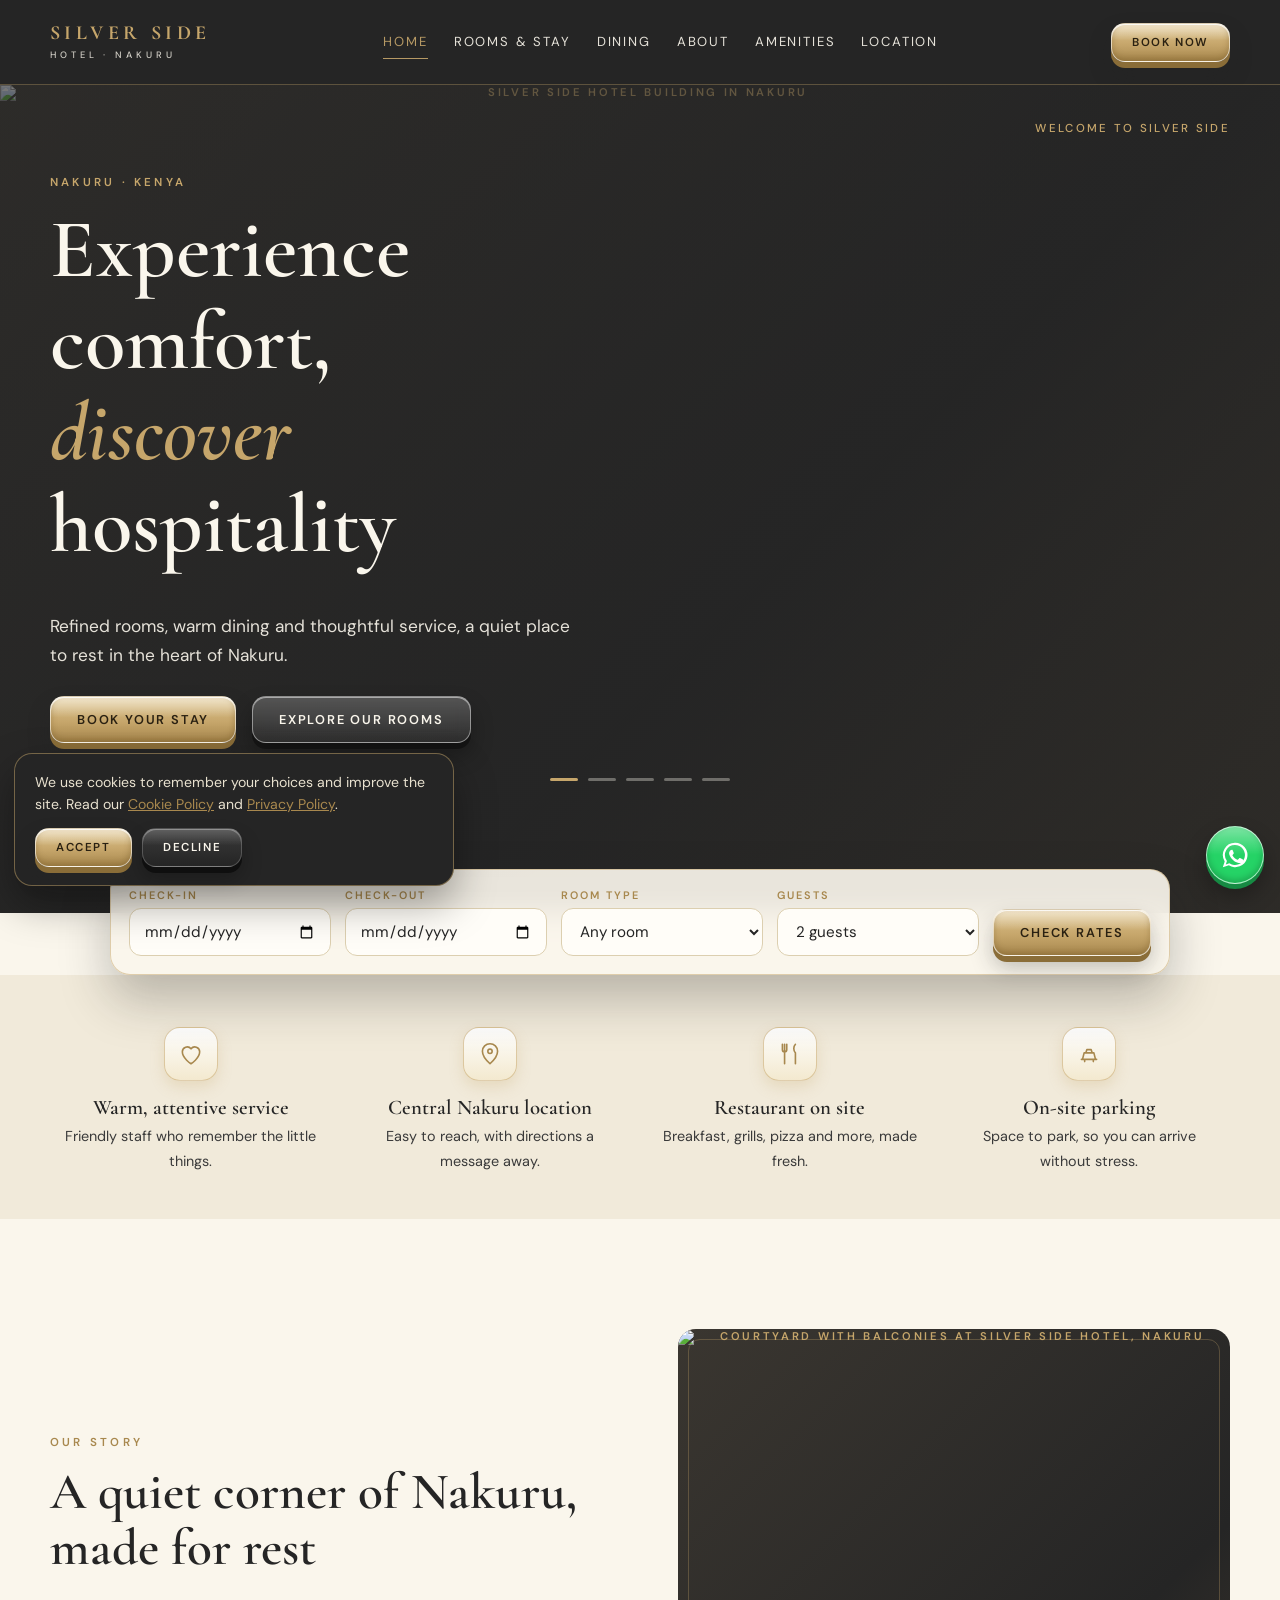
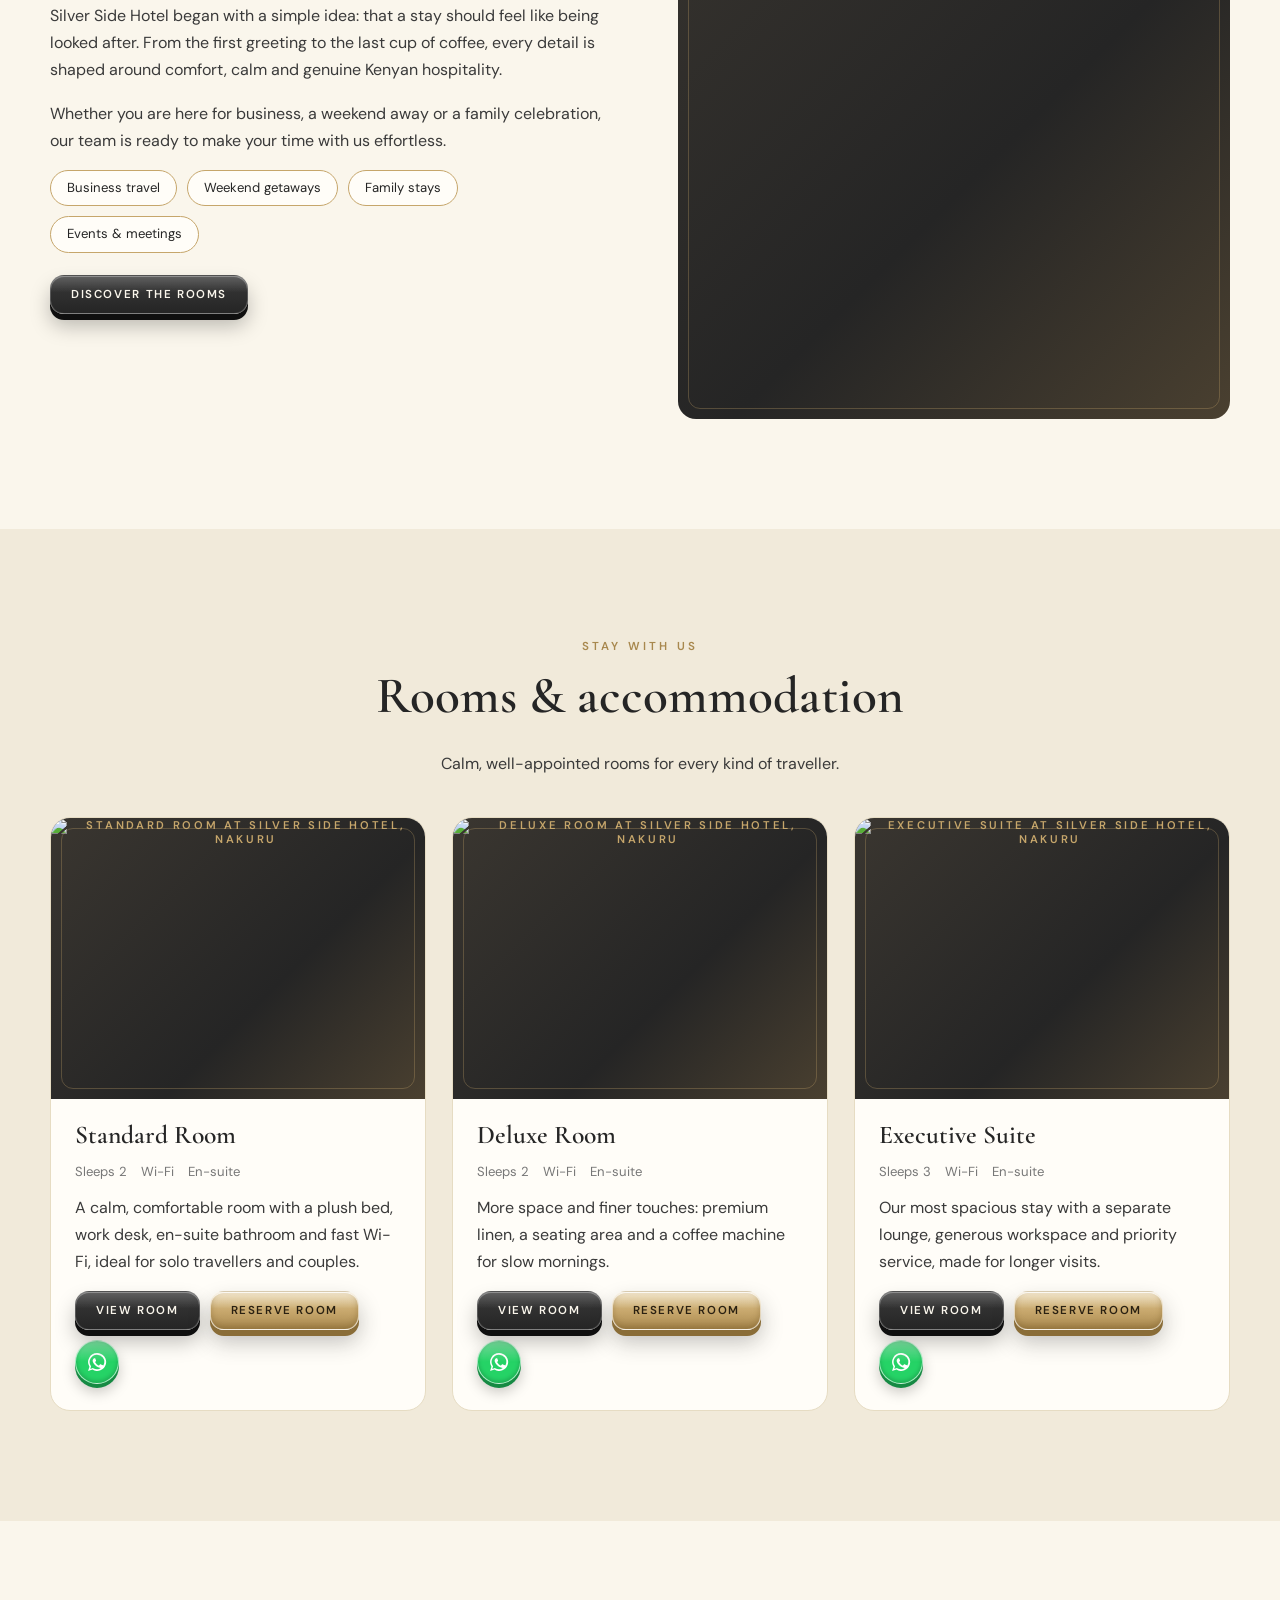
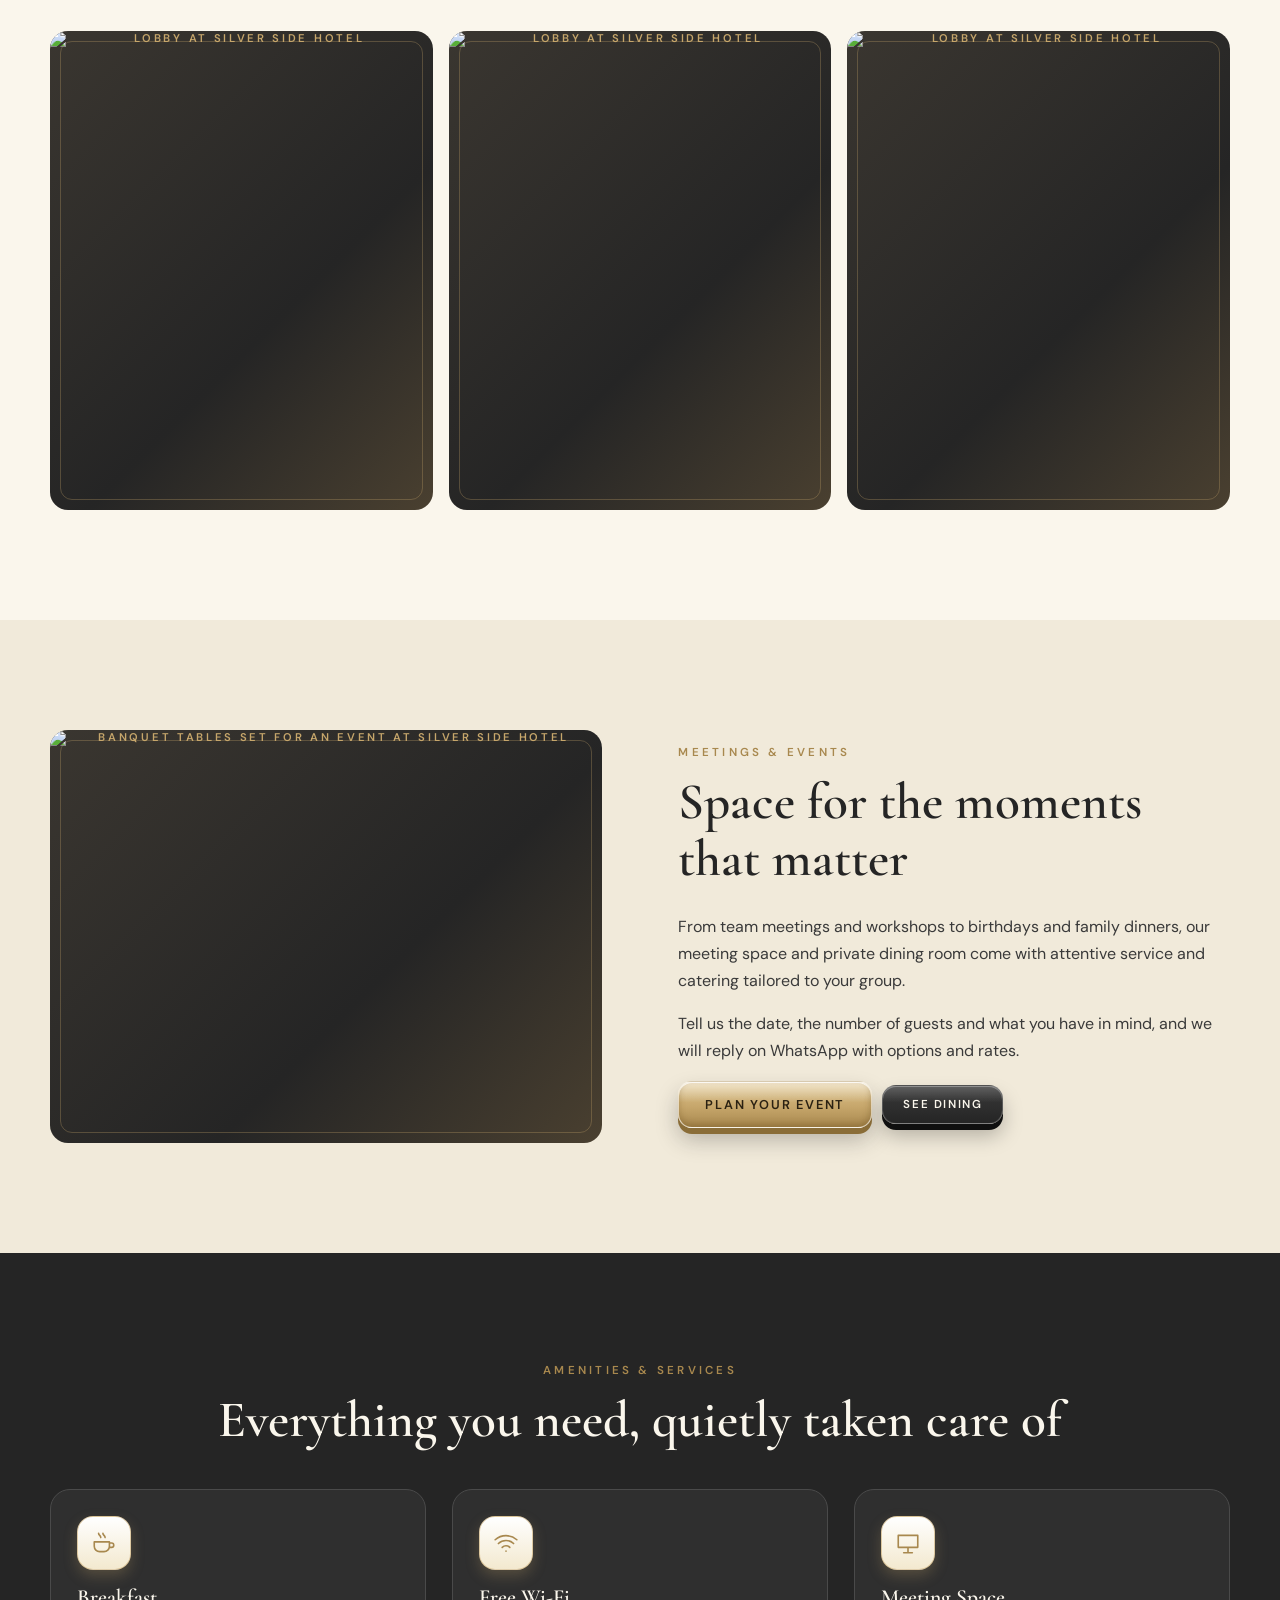
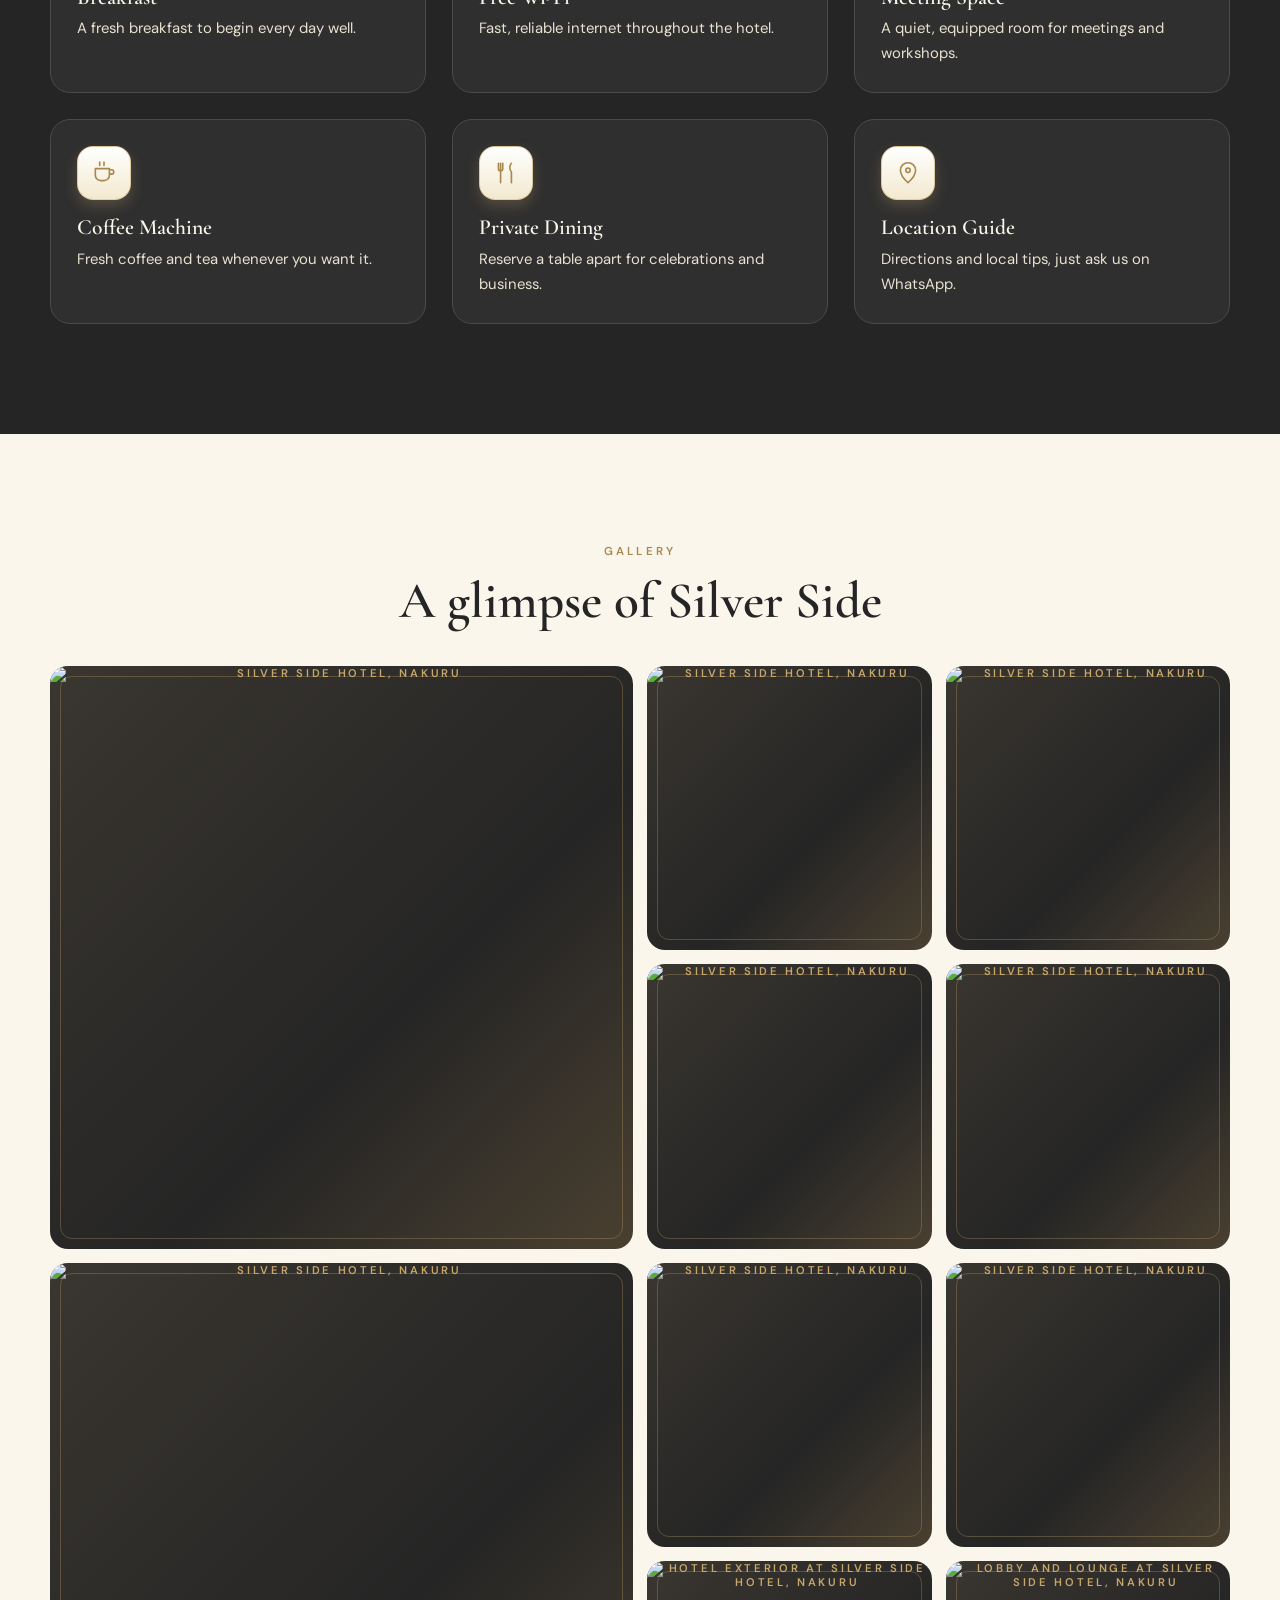
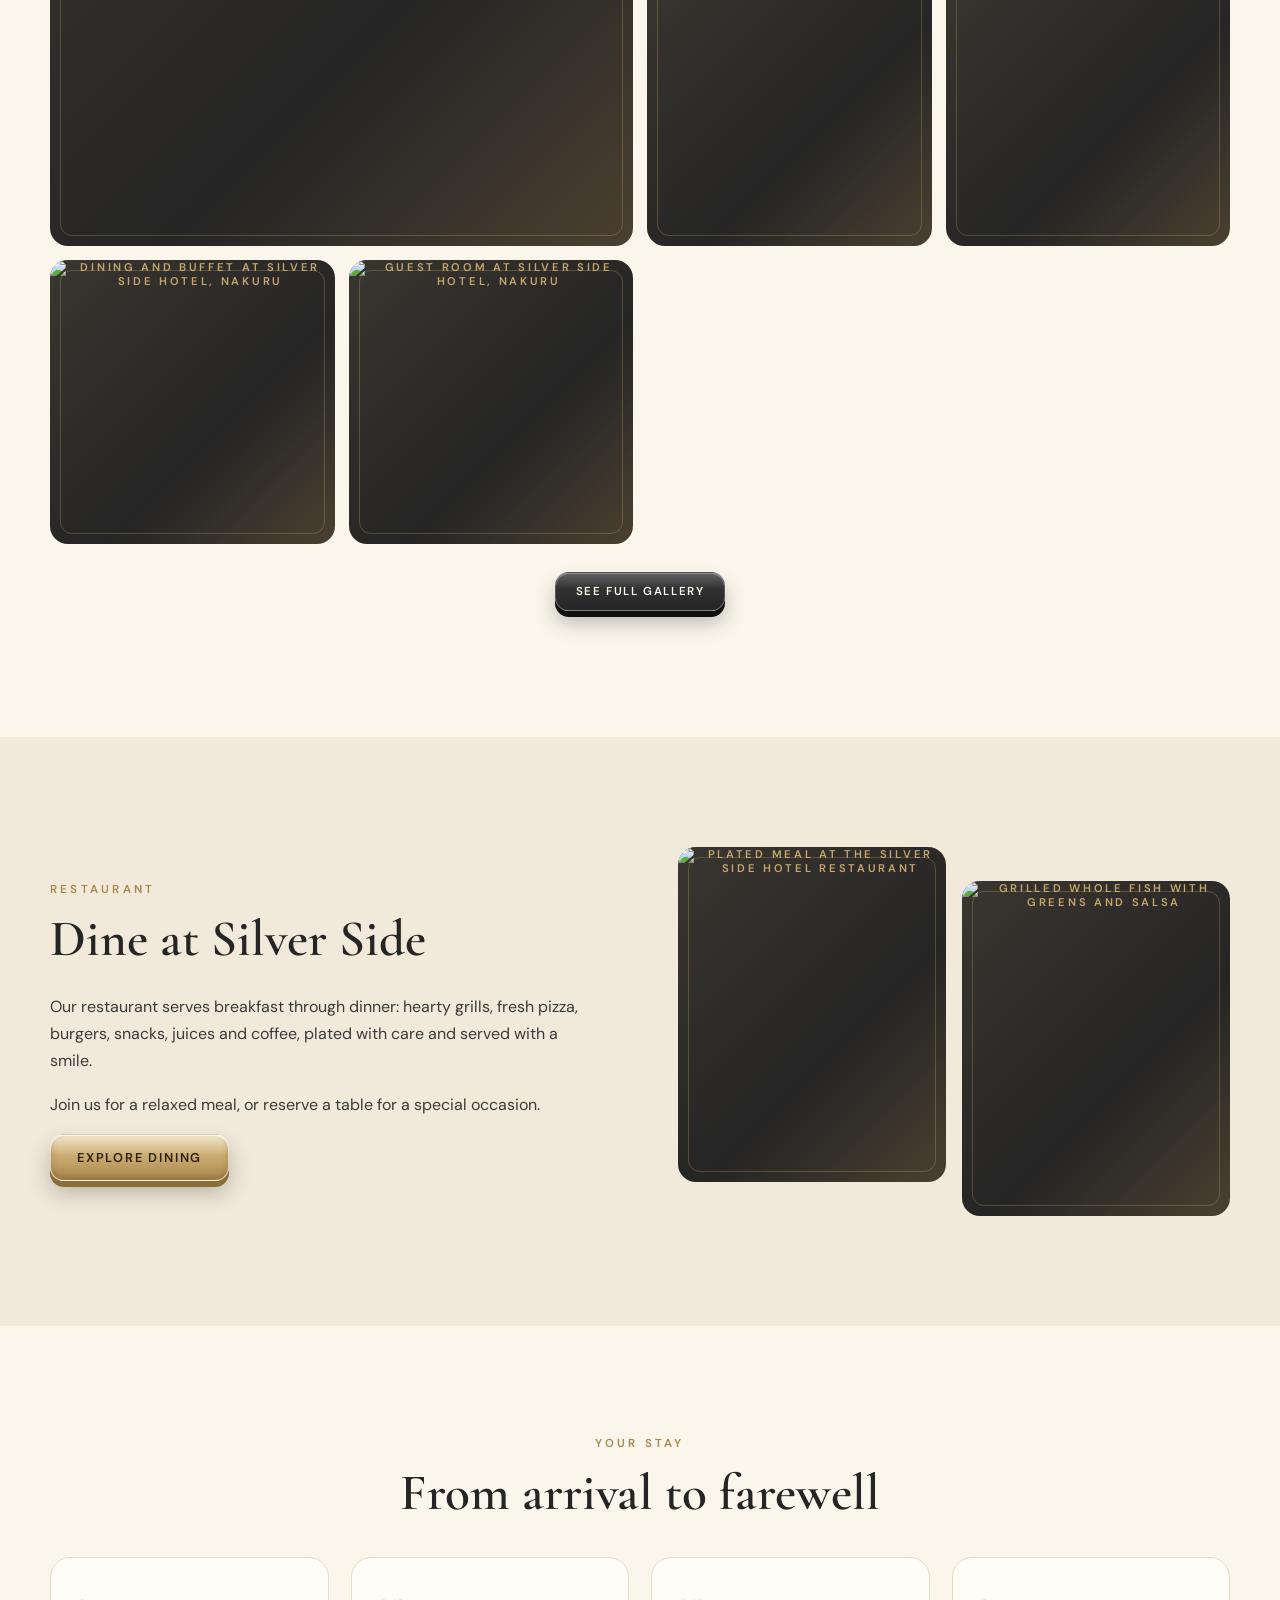
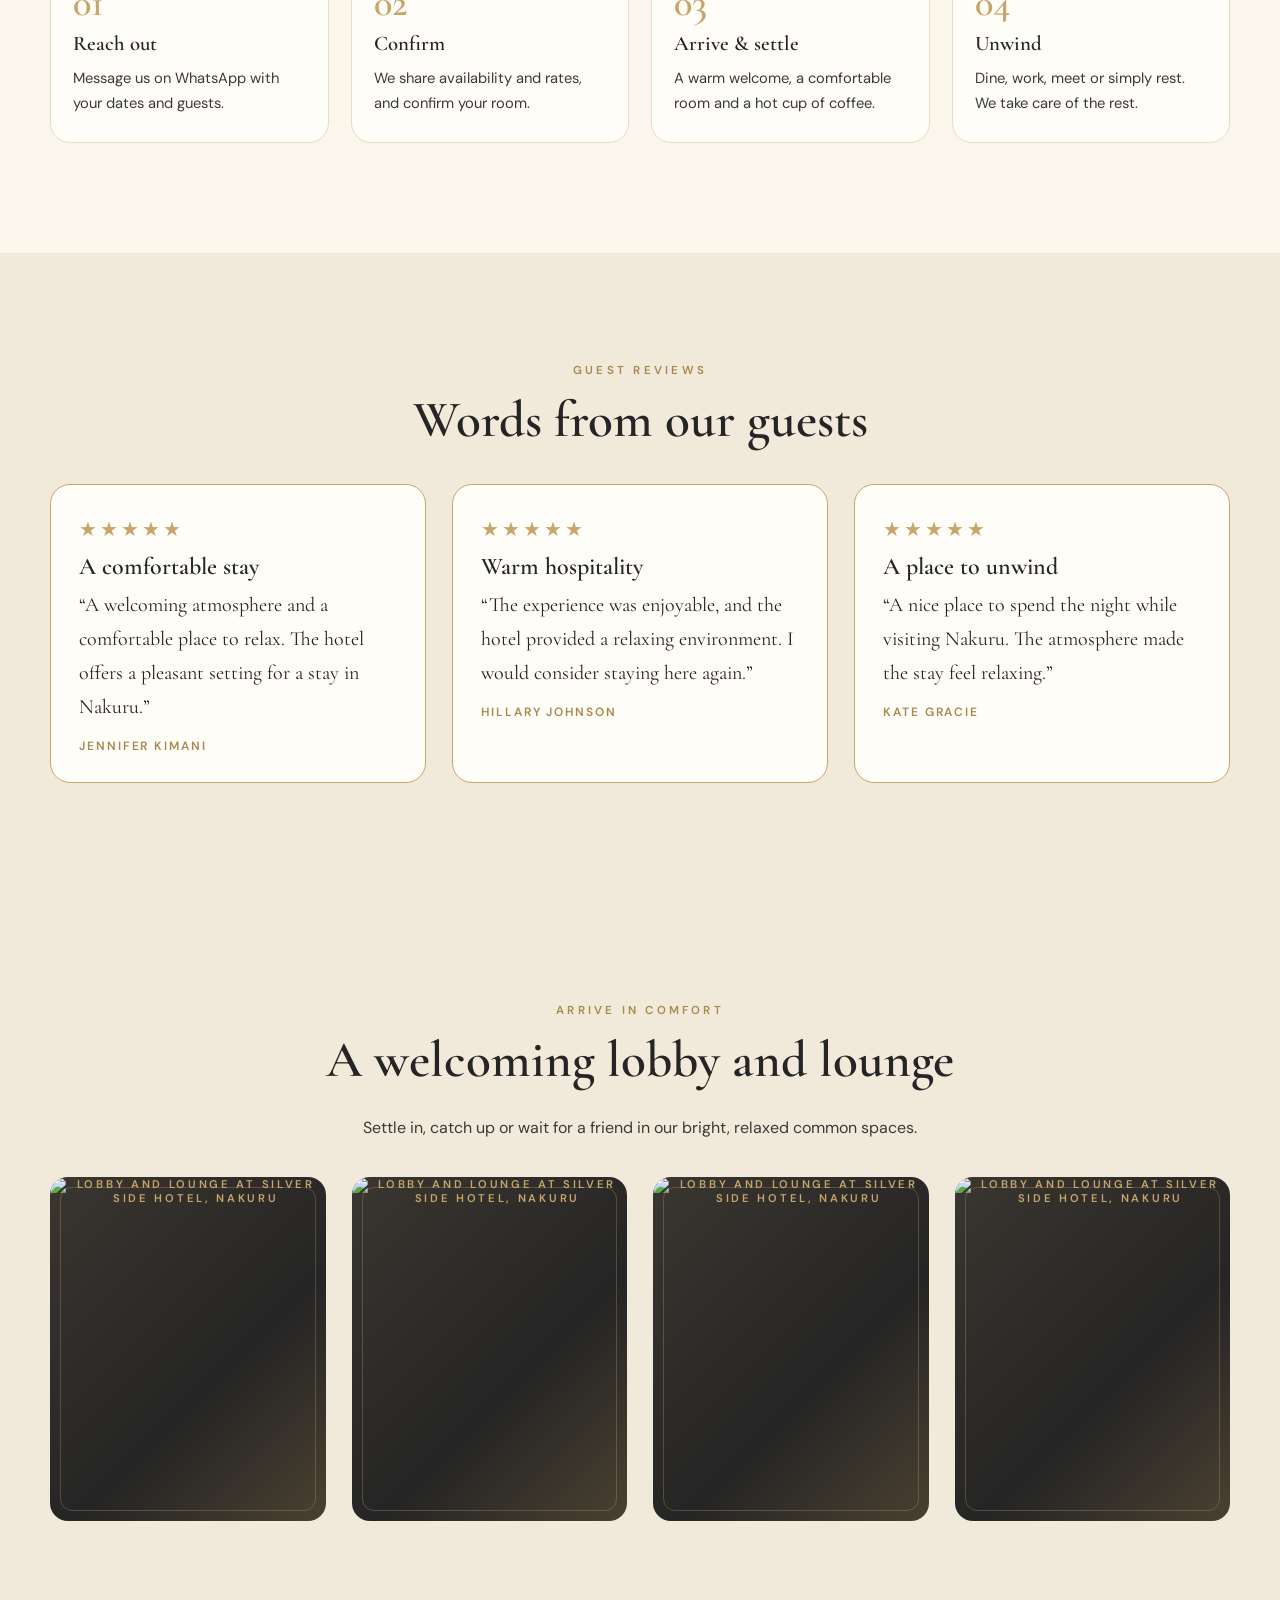
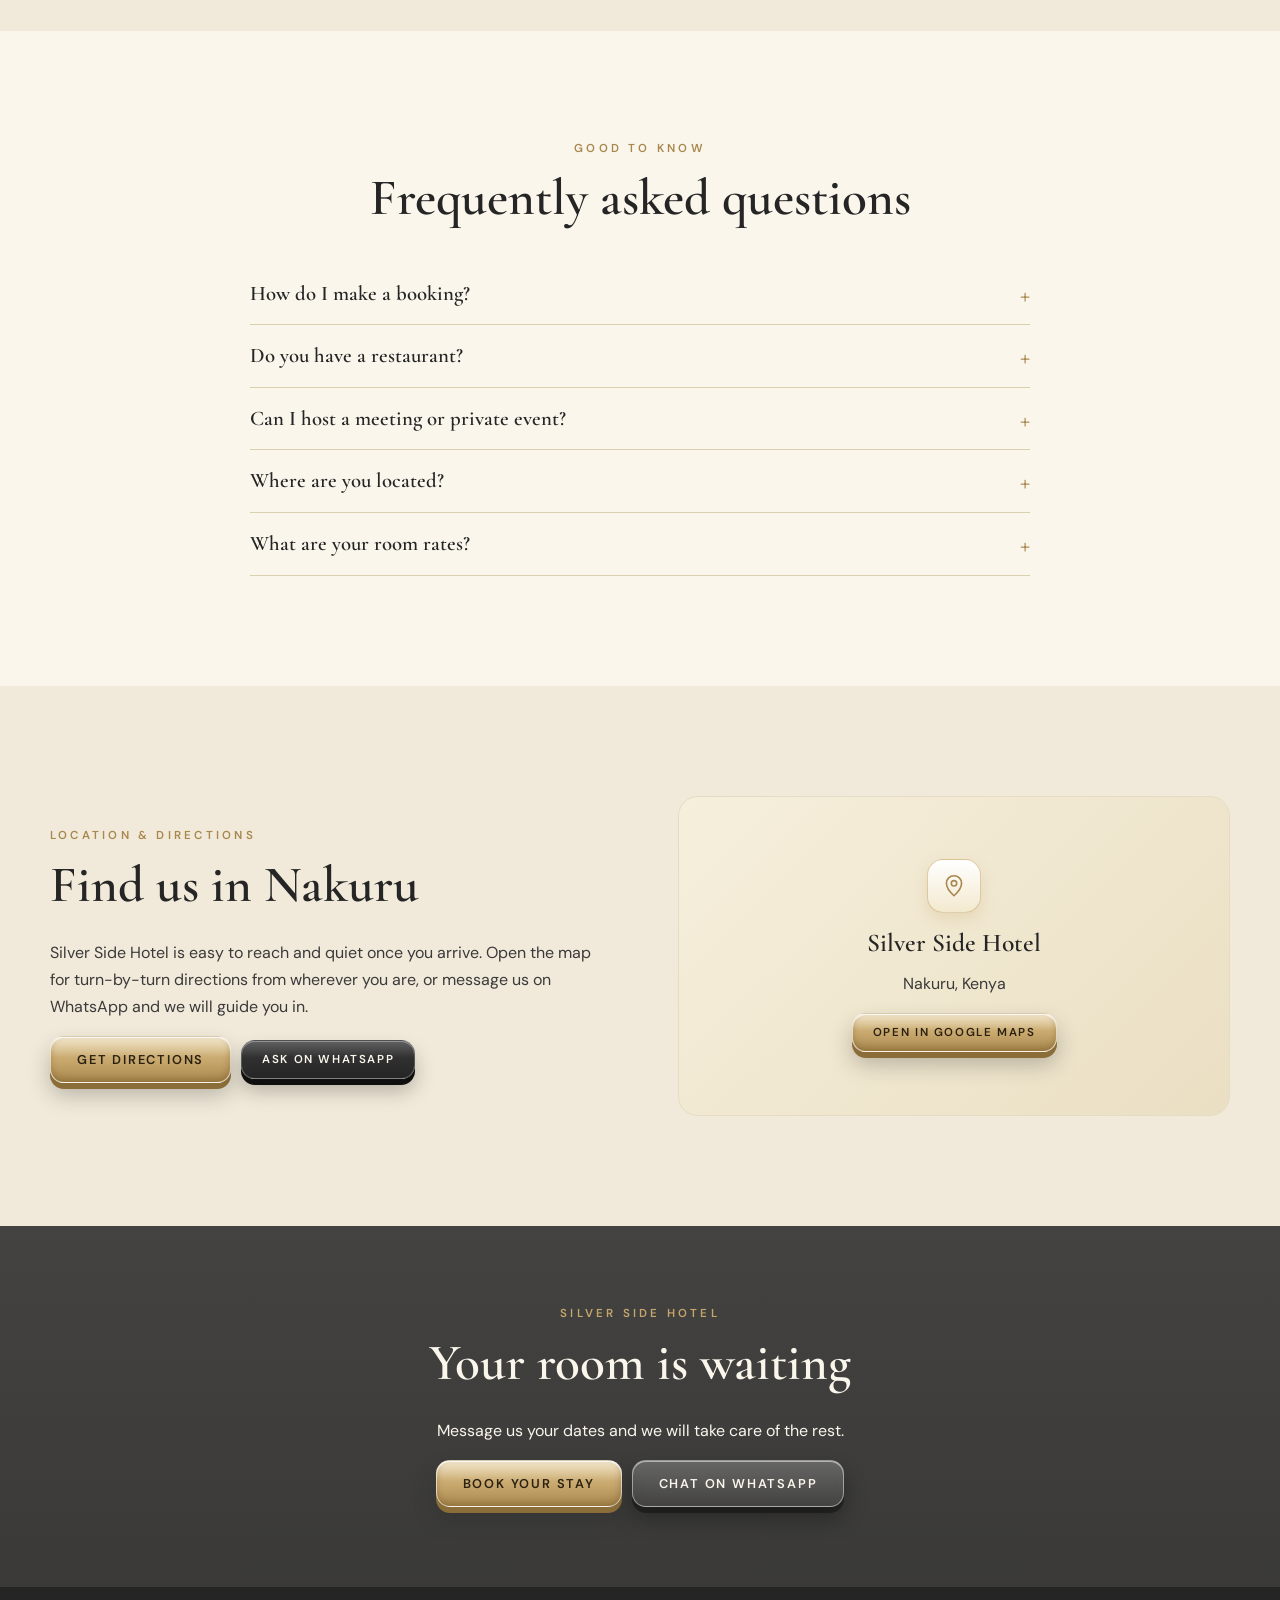
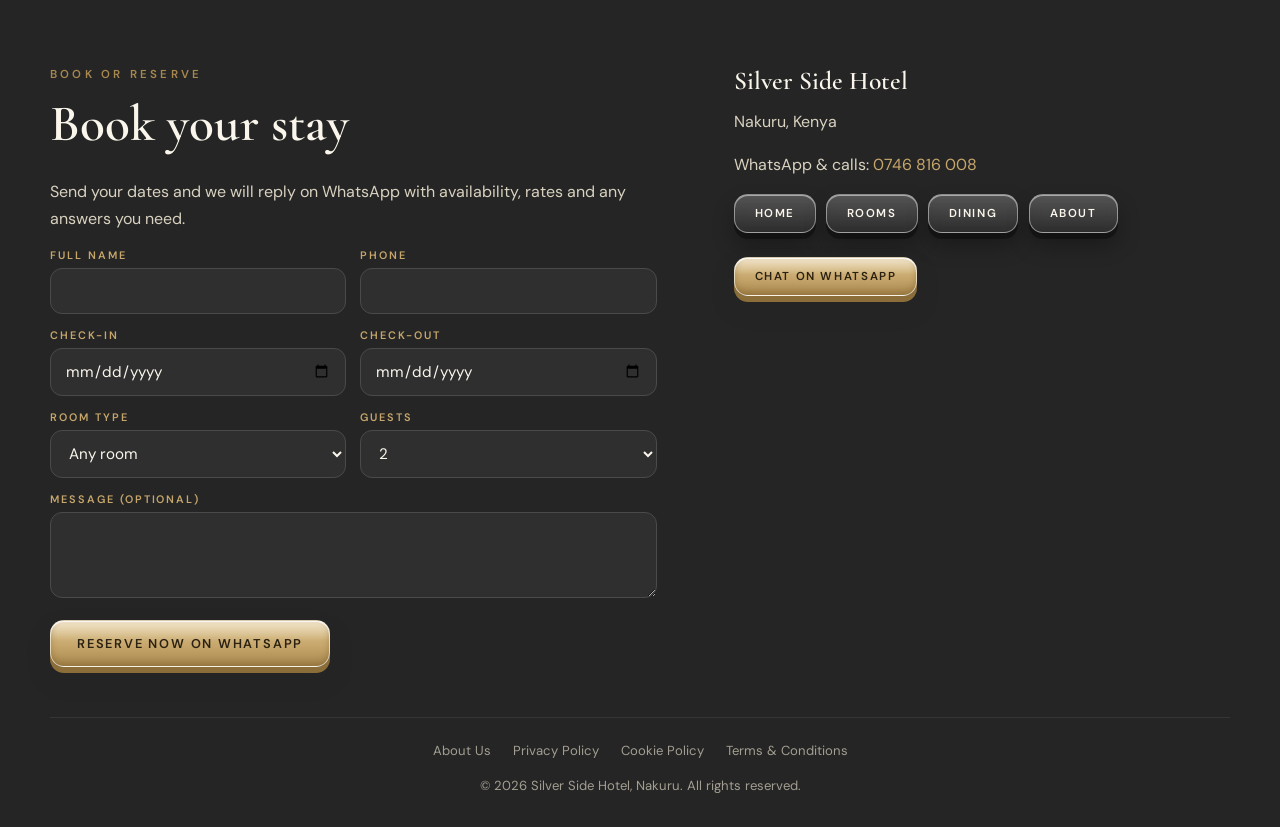
==== index.html @ 376df0db "Add files via upload" ====
<!DOCTYPE html>
<html lang="en">
<head>
<meta charset="utf-8">
<meta name="viewport" content="width=device-width, initial-scale=1, viewport-fit=cover">
<title>Silver Side Hotel Nakuru | Comfortable Rooms, Restaurant &amp; Meetings</title>
<meta name="description" content="Stay at Silver Side Hotel in Nakuru, Kenya. Comfortable rooms, a restaurant, meeting space and private dining. Book or inquire on WhatsApp.">
<link rel="canonical" href="https://silversideehotel.vercel.app/">
<meta name="theme-color" content="#252525">
<meta property="og:type" content="website"><meta property="og:site_name" content="Silver Side Hotel"><meta property="og:title" content="Silver Side Hotel Nakuru | Comfortable Rooms, Restaurant &amp; Meetings"><meta property="og:description" content="Stay at Silver Side Hotel in Nakuru, Kenya. Comfortable rooms, a restaurant, meeting space and private dining. Book or inquire on WhatsApp."><meta property="og:url" content="https://silversideehotel.vercel.app/"><meta property="og:image" content="https://silversideehotel.vercel.app/images/og-silver-side-hotel.jpg"><meta property="og:locale" content="en_KE">
<meta name="twitter:card" content="summary_large_image"><meta name="twitter:title" content="Silver Side Hotel Nakuru | Comfortable Rooms, Restaurant &amp; Meetings"><meta name="twitter:description" content="Stay at Silver Side Hotel in Nakuru, Kenya. Comfortable rooms, a restaurant, meeting space and private dining. Book or inquire on WhatsApp."><meta name="twitter:image" content="https://silversideehotel.vercel.app/images/og-silver-side-hotel.jpg">
<link rel="icon" href="favicon.svg" type="image/svg+xml">
<link rel="preconnect" href="https://fonts.googleapis.com"><link rel="preconnect" href="https://fonts.gstatic.com" crossorigin>
<link rel="preload" as="image" href="images/silver-side-hotel-hotel-01-hero.webp" fetchpriority="high">
<link rel="stylesheet" href="style.css">
<link rel="stylesheet" href="https://fonts.googleapis.com/css2?family=Cormorant+Garamond:wght@500;600;700&family=DM+Sans:wght@400;500;600&display=swap" media="print" onload="this.media='all'"><noscript><link rel="stylesheet" href="https://fonts.googleapis.com/css2?family=Cormorant+Garamond:wght@500;600;700&family=DM+Sans:wght@400;500;600&display=swap"><style>.rv{opacity:1;transform:none;filter:none}</style></noscript>
<script type="application/ld+json">{"@context": "https://schema.org", "@type": "Hotel", "name": "Silver Side Hotel", "description": "Stay at Silver Side Hotel in Nakuru, Kenya. Comfortable rooms, a restaurant, meeting space and private dining. Book or inquire on WhatsApp.", "url": "https://silversideehotel.vercel.app/", "image": "https://silversideehotel.vercel.app/images/og-silver-side-hotel.jpg", "telephone": "+254746816008", "address": {"@type": "PostalAddress", "addressLocality": "Nakuru", "addressCountry": "KE"}, "hasMap": "https://maps.app.goo.gl/Wa25y9CECLQ2mki8A", "amenityFeature": [{"@type": "LocationFeatureSpecification", "name": "Free Wi-Fi", "value": true}, {"@type": "LocationFeatureSpecification", "name": "Restaurant", "value": true}, {"@type": "LocationFeatureSpecification", "name": "Meeting space", "value": true}, {"@type": "LocationFeatureSpecification", "name": "Private dining", "value": true}, {"@type": "LocationFeatureSpecification", "name": "On-site parking", "value": true}]}</script><script type="application/ld+json">{"@context": "https://schema.org", "@type": "FAQPage", "mainEntity": [{"@type": "Question", "name": "How do I make a booking?", "acceptedAnswer": {"@type": "Answer", "text": "Fill in the form at the bottom of any page or tap the WhatsApp button. We reply with availability, rates and confirmation."}}, {"@type": "Question", "name": "Do you have a restaurant?", "acceptedAnswer": {"@type": "Answer", "text": "Yes. Our restaurant serves breakfast, lunch and dinner, and you can reserve a table on the Dining page."}}, {"@type": "Question", "name": "Can I host a meeting or private event?", "acceptedAnswer": {"@type": "Answer", "text": "Yes. We offer meeting space and private dining. Message us your date and group size for options and rates."}}, {"@type": "Question", "name": "Where are you located?", "acceptedAnswer": {"@type": "Answer", "text": "Silver Side Hotel is in Nakuru. Tap Get Directions for the map, or ask us on WhatsApp and we will guide you in."}}, {"@type": "Question", "name": "What are your room rates?", "acceptedAnswer": {"@type": "Answer", "text": "Rates depend on the room and dates, so we share the current price with you directly on WhatsApp."}}]}</script>
</head>
<body>
<a class="skip" href="#content">Skip to content</a>
<header>
 <div class="wrap nav">
  <a href="index.html" class="logo" aria-label="Silver Side Hotel home">SILVER SIDE<small>HOTEL · NAKURU</small></a>
  <nav class="links" id="links" aria-label="Main">
   <a href="index.html" class="on" aria-current="page">Home</a><a href="rooms.html">Rooms &amp; Stay</a><a href="dining.html">Dining</a><a href="about.html">About</a><a href="index.html#amenities">Amenities</a><a href="index.html#location">Location</a>
  </nav>
  <a class="btn sm" href="#book">Book Now</a>
  <button class="burger" id="burger" aria-label="Menu" aria-expanded="false" aria-controls="links"><i></i><i></i><i></i></button>
 </div>
</header>
<main id="content">
<div class="heroWrap">
  <div class="hero">
   <div id="slides"><div class="slide on"><div class="ph"><img src="images/silver-side-hotel-hotel-01-hero.webp" width="1600" height="900" alt="Silver Side Hotel building in Nakuru" fetchpriority="high" decoding="async"></div></div><div class="slide"><div class="ph"><img data-src="images/silver-side-hotel-hotel-02-hero.webp" width="1600" height="900" alt="Street view of Silver Side Hotel in Nakuru" decoding="async"></div></div><div class="slide"><div class="ph"><img data-src="images/silver-side-hotel-hotel-03-hero.webp" width="1600" height="900" alt="Reception desk at Silver Side Hotel" decoding="async"></div></div><div class="slide"><div class="ph"><img data-src="images/silver-side-hotel-lobby-and-lounge-lobby-spaces-04-hero.webp" width="1600" height="900" alt="Bright lobby at Silver Side Hotel" decoding="async"></div></div><div class="slide"><div class="ph"><img data-src="images/silver-side-hotel-lobby-and-lounge-lobby-spaces-01-hero.webp" width="1600" height="900" alt="Front desk at Silver Side Hotel" decoding="async"></div></div></div>
   <div class="cap" id="cap">Welcome to Silver Side</div>
   <div class="wrap">
    <span class="eyebrow" style="color:var(--gold)">Nakuru · Kenya</span>
    <h1>Experience comfort, <em>discover</em> hospitality</h1>
    <p>Refined rooms, warm dining and thoughtful service, a quiet place to rest in the heart of Nakuru.</p>
    <div class="cta"><a class="btn" href="#book">Book Your Stay</a><a class="btn ghost" href="rooms.html">Explore Our Rooms</a></div>
   </div>
   <div class="dots" id="dots"><button type="button" aria-label="Show slide 1" class=on></button><button type="button" aria-label="Show slide 2"></button><button type="button" aria-label="Show slide 3"></button><button type="button" aria-label="Show slide 4"></button><button type="button" aria-label="Show slide 5"></button></div>
  </div>
  <form class="bar" id="bar" aria-label="Quick booking">
   <div><label for="b-in">Check-in</label><input type="date" id="b-in" required></div>
   <div><label for="b-out">Check-out</label><input type="date" id="b-out" required></div>
   <div><label for="b-type">Room type</label><select id="b-type"><option>Any room</option><option>Standard Room</option><option>Deluxe Room</option><option>Executive Suite</option><option>Family Room</option></select></div>
   <div><label for="b-g">Guests</label><select id="b-g"><option>1 guest</option><option selected>2 guests</option><option>3 guests</option><option>4 guests</option><option>5+ guests</option></select></div>
   <button class="btn" type="submit">Check Rates</button>
  </form>
 </div>

 <section class="strip"><div class="wrap grid g4"><div class="val rv"><div class="ico"><svg viewBox="0 0 24 24"><path d="M12 21s-8-5-8-11a4.500 4.500 0 0 1 8-2.800A4.500 4.500 0 0 1 20 10c0 6-8 11-8 11z"/></svg></div><h3>Warm, attentive service</h3><p>Friendly staff who remember the little things.</p></div><div class="val rv"><div class="ico"><svg viewBox="0 0 24 24"><path d="M12 21s-7-6.200-7-11.500A7 7 0 0 1 19 9.500C19 14.800 12 21 12 21zM12 7.500a2 2 0 1 0 0 4 2 2 0 0 0 0-4z"/></svg></div><h3>Central Nakuru location</h3><p>Easy to reach, with directions a message away.</p></div><div class="val rv"><div class="ico"><svg viewBox="0 0 24 24"><path d="M7 3v8M5 3v5a2 2 0 0 0 4 0V3M7 11v10M17 3c-2 2-2 6 0 8v10"/></svg></div><h3>Restaurant on site</h3><p>Breakfast, grills, pizza and more, made fresh.</p></div><div class="val rv"><div class="ico"><svg viewBox="0 0 24 24"><path d="M5 17h14M6 17l1.500-6h9L18 17M8 17v2M16 17v2M9 11l1-3h4l1 3"/></svg></div><h3>On-site parking</h3><p>Space to park, so you can arrive without stress.</p></div></div></section>

 <section id="story"><div class="wrap split">
  <div class="rv"><span class="eyebrow">Our Story</span><h2>A quiet corner of Nakuru, made for rest</h2>
   <p>Silver Side Hotel began with a simple idea: that a stay should feel like being looked after. From the first greeting to the last cup of coffee, every detail is shaped around comfort, calm and genuine Kenyan hospitality.</p>
   <p>Whether you are here for business, a weekend away or a family celebration, our team is ready to make your time with us effortless.</p><div class="chips"><span>Business travel</span><span>Weekend getaways</span><span>Family stays</span><span>Events &amp; meetings</span></div>
   <a class="btn dark sm" href="rooms.html">Discover the Rooms</a></div>
  <div class="rv ph ar45"><img src="images/silver-side-hotel-hotel-story-01-800.webp" srcset="images/silver-side-hotel-hotel-story-01-800.webp 602w,images/silver-side-hotel-hotel-story-01-1400.webp 1053w" sizes="(max-width:960px) 92vw,560px" width="602" height="800" alt="Courtyard with balconies at Silver Side Hotel, Nakuru" loading="lazy" decoding="async" data-full="images/silver-side-hotel-hotel-story-01-1400.webp"></div>
 </div></section>

 <section class="alt"><div class="wrap">
  <div class="center rv"><span class="eyebrow">Stay With Us</span><h2>Rooms &amp; accommodation</h2><p class="lead">Calm, well-appointed rooms for every kind of traveller.</p></div>
  <div class="grid g3 rooms-home" style="margin-top:40px"><article class="card rv" data-room="standard" data-name="Standard Room" data-desc="A calm, comfortable room with a plush bed, work desk, en-suite bathroom and fast Wi-Fi, ideal for solo travellers and couples." data-sleeps="2" data-full="images/silver-side-hotel-guest-room-standard-01-1400.webp" data-alt="Standard Room at Silver Side Hotel"><div class="ph ar43"><img src="images/silver-side-hotel-guest-room-standard-01-800.webp" srcset="images/silver-side-hotel-guest-room-standard-01-800.webp 602w,images/silver-side-hotel-guest-room-standard-01-1400.webp 1053w" sizes="(max-width:600px) 92vw,(max-width:960px) 46vw,380px" width="602" height="800" alt="Standard Room at Silver Side Hotel, Nakuru" loading="lazy" decoding="async" data-full="images/silver-side-hotel-guest-room-standard-01-1400.webp"></div><div class="body"><h3>Standard Room</h3><div class="meta"><span>Sleeps 2</span><span>Wi-Fi</span><span>En-suite</span></div><p>A calm, comfortable room with a plush bed, work desk, en-suite bathroom and fast Wi-Fi, ideal for solo travellers and couples.</p><div class="row"><button class="btn dark sm" type="button" data-view>View Room</button><a class="btn sm" href="https://wa.me/254746816008?text=Hello%20Silver%20Side%20Hotel%2C%20I%20would%20like%20to%20reserve%20the%20Standard%20Room.%20Please%20share%20availability%20and%20rates." target="_blank" rel="noopener">Reserve Room</a><a class="wa-mini" href="https://wa.me/254746816008?text=Hello%20Silver%20Side%20Hotel%2C%20I%20have%20a%20question%20about%20the%20Standard%20Room." target="_blank" rel="noopener" aria-label="Inquire about the Standard Room on WhatsApp" title="Inquire on WhatsApp"><svg viewBox="0 0 32 32"><path d="M16 3a13 13 0 0 0-11 19.800L3 29l6.400-2A13 13 0 1 0 16 3zm0 2.400a10.600 10.600 0 1 1-5.600 19.600l-.4-.2-3.800 1.200 1.200-3.700-.3-.4A10.600 10.600 0 0 1 16 5.400zm-4 5.200c-.3 0-.7.100-1 .5-.4.400-1.300 1.300-1.300 3.100s1.300 3.600 1.500 3.800c.2.300 2.600 4.100 6.400 5.600 3.100 1.200 3.700 1 4.400.9.700-.1 2.200-.9 2.500-1.800.3-.9.300-1.600.2-1.800-.1-.2-.4-.3-.8-.5s-2.200-1.100-2.500-1.200c-.4-.1-.6-.2-.9.200-.2.400-1 1.200-1.200 1.500-.2.200-.4.300-.8.100-.4-.2-1.600-.6-3-1.900-1.100-1-1.900-2.200-2.100-2.600-.2-.4 0-.6.200-.8l.6-.7c.2-.2.200-.4.400-.6.100-.3.100-.5 0-.7l-1.100-2.700c-.3-.7-.5-.6-.8-.6z"/></svg></a></div></div></article><article class="card rv" data-room="deluxe" data-name="Deluxe Room" data-desc="More space and finer touches: premium linen, a seating area and a coffee machine for slow mornings." data-sleeps="2" data-full="images/silver-side-hotel-guest-room-deluxe-01-1400.webp" data-alt="Deluxe Room at Silver Side Hotel"><div class="ph ar43"><img src="images/silver-side-hotel-guest-room-deluxe-01-800.webp" srcset="images/silver-side-hotel-guest-room-deluxe-01-800.webp 600w,images/silver-side-hotel-guest-room-deluxe-01-1400.webp 780w" sizes="(max-width:600px) 92vw,(max-width:960px) 46vw,380px" width="600" height="800" alt="Deluxe Room at Silver Side Hotel, Nakuru" loading="lazy" decoding="async" data-full="images/silver-side-hotel-guest-room-deluxe-01-1400.webp"></div><div class="body"><h3>Deluxe Room</h3><div class="meta"><span>Sleeps 2</span><span>Wi-Fi</span><span>En-suite</span></div><p>More space and finer touches: premium linen, a seating area and a coffee machine for slow mornings.</p><div class="row"><button class="btn dark sm" type="button" data-view>View Room</button><a class="btn sm" href="https://wa.me/254746816008?text=Hello%20Silver%20Side%20Hotel%2C%20I%20would%20like%20to%20reserve%20the%20Deluxe%20Room.%20Please%20share%20availability%20and%20rates." target="_blank" rel="noopener">Reserve Room</a><a class="wa-mini" href="https://wa.me/254746816008?text=Hello%20Silver%20Side%20Hotel%2C%20I%20have%20a%20question%20about%20the%20Deluxe%20Room." target="_blank" rel="noopener" aria-label="Inquire about the Deluxe Room on WhatsApp" title="Inquire on WhatsApp"><svg viewBox="0 0 32 32"><path d="M16 3a13 13 0 0 0-11 19.800L3 29l6.400-2A13 13 0 1 0 16 3zm0 2.400a10.600 10.600 0 1 1-5.600 19.600l-.4-.2-3.800 1.200 1.200-3.700-.3-.4A10.600 10.600 0 0 1 16 5.400zm-4 5.200c-.3 0-.7.100-1 .5-.4.400-1.300 1.300-1.300 3.100s1.300 3.600 1.500 3.800c.2.300 2.600 4.100 6.400 5.600 3.100 1.200 3.700 1 4.400.9.700-.1 2.200-.9 2.500-1.800.3-.9.300-1.600.2-1.800-.1-.2-.4-.3-.8-.5s-2.200-1.100-2.500-1.200c-.4-.1-.6-.2-.9.200-.2.400-1 1.200-1.200 1.500-.2.200-.4.300-.8.100-.4-.2-1.600-.6-3-1.900-1.100-1-1.900-2.200-2.100-2.600-.2-.4 0-.6.200-.8l.6-.7c.2-.2.200-.4.400-.6.100-.3.100-.5 0-.7l-1.100-2.700c-.3-.7-.5-.6-.8-.6z"/></svg></a></div></div></article><article class="card rv" data-room="executive" data-name="Executive Suite" data-desc="Our most spacious stay with a separate lounge, generous workspace and priority service, made for longer visits." data-sleeps="3" data-full="images/silver-side-hotel-guest-room-executive-01-1400.webp" data-alt="Executive Suite at Silver Side Hotel"><div class="ph ar43"><img src="images/silver-side-hotel-guest-room-executive-01-800.webp" srcset="images/silver-side-hotel-guest-room-executive-01-800.webp 800w,images/silver-side-hotel-guest-room-executive-01-1400.webp 1400w" sizes="(max-width:600px) 92vw,(max-width:960px) 46vw,380px" width="800" height="800" alt="Executive Suite at Silver Side Hotel, Nakuru" loading="lazy" decoding="async" data-full="images/silver-side-hotel-guest-room-executive-01-1400.webp"></div><div class="body"><h3>Executive Suite</h3><div class="meta"><span>Sleeps 3</span><span>Wi-Fi</span><span>En-suite</span></div><p>Our most spacious stay with a separate lounge, generous workspace and priority service, made for longer visits.</p><div class="row"><button class="btn dark sm" type="button" data-view>View Room</button><a class="btn sm" href="https://wa.me/254746816008?text=Hello%20Silver%20Side%20Hotel%2C%20I%20would%20like%20to%20reserve%20the%20Executive%20Suite.%20Please%20share%20availability%20and%20rates." target="_blank" rel="noopener">Reserve Room</a><a class="wa-mini" href="https://wa.me/254746816008?text=Hello%20Silver%20Side%20Hotel%2C%20I%20have%20a%20question%20about%20the%20Executive%20Suite." target="_blank" rel="noopener" aria-label="Inquire about the Executive Suite on WhatsApp" title="Inquire on WhatsApp"><svg viewBox="0 0 32 32"><path d="M16 3a13 13 0 0 0-11 19.800L3 29l6.400-2A13 13 0 1 0 16 3zm0 2.400a10.600 10.600 0 1 1-5.600 19.600l-.4-.2-3.800 1.200 1.200-3.700-.3-.4A10.600 10.600 0 0 1 16 5.400zm-4 5.200c-.3 0-.7.100-1 .5-.4.400-1.300 1.300-1.300 3.100s1.300 3.600 1.500 3.800c.2.300 2.600 4.100 6.400 5.600 3.100 1.200 3.700 1 4.400.9.700-.1 2.200-.9 2.500-1.800.3-.9.300-1.600.2-1.800-.1-.2-.4-.3-.8-.5s-2.200-1.100-2.500-1.200c-.4-.1-.6-.2-.9.200-.2.400-1 1.200-1.200 1.500-.2.200-.4.300-.8.100-.4-.2-1.600-.6-3-1.900-1.100-1-1.900-2.200-2.100-2.600-.2-.4 0-.6.200-.8l.6-.7c.2-.2.200-.4.400-.6.100-.3.100-.5 0-.7l-1.100-2.700c-.3-.7-.5-.6-.8-.6z"/></svg></a></div></div></article></div>
 </div></section>

 <section><div class="wrap"><div class="band" id="band1"><div class="rv"><div class="ph ar45"><img src="images/silver-side-hotel-hotel-03-800.webp" srcset="images/silver-side-hotel-hotel-03-800.webp 800w,images/silver-side-hotel-hotel-03-1400.webp 1400w" sizes="(max-width:600px) 92vw,(max-width:960px) 46vw,380px" width="800" height="533" alt="Lobby at Silver Side Hotel" loading="lazy" decoding="async" data-full="images/silver-side-hotel-hotel-03-1400.webp"></div></div><div class="rv"><div class="ph ar45"><img src="images/silver-side-hotel-lobby-01-800.webp" srcset="images/silver-side-hotel-lobby-01-800.webp 800w,images/silver-side-hotel-lobby-01-1400.webp 1400w" sizes="(max-width:600px) 92vw,(max-width:960px) 46vw,380px" width="800" height="602" alt="Lobby at Silver Side Hotel" loading="lazy" decoding="async" data-full="images/silver-side-hotel-lobby-01-1400.webp"></div></div><div class="rv"><div class="ph ar45"><img src="images/silver-side-hotel-lobby-02-800.webp" srcset="images/silver-side-hotel-lobby-02-800.webp 800w,images/silver-side-hotel-lobby-02-1400.webp 1280w" sizes="(max-width:600px) 92vw,(max-width:960px) 46vw,380px" width="800" height="602" alt="Lobby at Silver Side Hotel" loading="lazy" decoding="async" data-full="images/silver-side-hotel-lobby-02-1400.webp"></div></div></div></div></section>

 <section class="alt"><div class="wrap split"><div class="rv ph ar43"><img src="images/silver-side-hotel-events-01-800.webp" srcset="images/silver-side-hotel-events-01-800.webp 800w,images/silver-side-hotel-events-01-1400.webp 1000w" sizes="(max-width:960px) 92vw,560px" width="800" height="600" alt="Banquet tables set for an event at Silver Side Hotel" loading="lazy" decoding="async" data-full="images/silver-side-hotel-events-01-1400.webp"></div><div class="rv"><span class="eyebrow">Meetings &amp; Events</span><h2>Space for the moments that matter</h2><p>From team meetings and workshops to birthdays and family dinners, our meeting space and private dining room come with attentive service and catering tailored to your group.</p><p>Tell us the date, the number of guests and what you have in mind, and we will reply on WhatsApp with options and rates.</p><div class="row"><a class="btn" href="https://wa.me/254746816008?text=Hello%20Silver%20Side%20Hotel%2C%20I%20would%20like%20to%20make%20an%20inquiry." target="_blank" rel="noopener">Plan Your Event</a><a class="btn dark sm" href="dining.html">See Dining</a></div></div></div></section>

 <section class="dark-s" id="amenities"><div class="wrap">
  <div class="center rv"><span class="eyebrow">Amenities &amp; Services</span><h2>Everything you need, quietly taken care of</h2></div>
  <div class="grid g3 amen-grid" style="margin-top:40px"><div class="amen rv" style="background:#2f2f2f;border-color:#4a4a4a"><div class="ico"><svg viewBox="0 0 24 24" aria-hidden="true"><path d="M3 11h14v4a5 5 0 0 1-5 5H8a5 5 0 0 1-5-5v-4zM17 12h2a2 2 0 0 1 0 4h-2M7 3c0 2 2 2 2 4M11 3c0 2 2 2 2 4"/></svg></div><h3>Breakfast</h3><p>A fresh breakfast to begin every day well.</p></div><div class="amen rv" style="background:#2f2f2f;border-color:#4a4a4a"><div class="ico"><svg viewBox="0 0 24 24" aria-hidden="true"><path d="M2 9a15 15 0 0 1 20 0M5 12.500a10 10 0 0 1 14 0M8.500 16a5 5 0 0 1 7 0M12 19.500h.01"/></svg></div><h3>Free Wi-Fi</h3><p>Fast, reliable internet throughout the hotel.</p></div><div class="amen rv" style="background:#2f2f2f;border-color:#4a4a4a"><div class="ico"><svg viewBox="0 0 24 24" aria-hidden="true"><path d="M3 5h18v11H3zM8 21h8M12 16v5"/></svg></div><h3>Meeting Space</h3><p>A quiet, equipped room for meetings and workshops.</p></div><div class="amen rv" style="background:#2f2f2f;border-color:#4a4a4a"><div class="ico"><svg viewBox="0 0 24 24" aria-hidden="true"><path d="M4 8h13v6a5 5 0 0 1-5 5H9a5 5 0 0 1-5-5zM17 9h2a2 2 0 0 1 0 4h-2M8 2v3M12 2v3"/></svg></div><h3>Coffee Machine</h3><p>Fresh coffee and tea whenever you want it.</p></div><div class="amen rv" style="background:#2f2f2f;border-color:#4a4a4a"><div class="ico"><svg viewBox="0 0 24 24" aria-hidden="true"><path d="M7 3v8M5 3v5a2 2 0 0 0 4 0V3M7 11v10M17 3c-2 2-2 6 0 8v10"/></svg></div><h3>Private Dining</h3><p>Reserve a table apart for celebrations and business.</p></div><div class="amen rv" style="background:#2f2f2f;border-color:#4a4a4a"><div class="ico"><svg viewBox="0 0 24 24" aria-hidden="true"><path d="M12 21s-7-6.200-7-11.500A7 7 0 0 1 19 9.500C19 14.800 12 21 12 21zM12 7.500a2 2 0 1 0 0 4 2 2 0 0 0 0-4z"/></svg></div><h3>Location Guide</h3><p>Directions and local tips, just ask us on WhatsApp.</p></div></div>
 </div></section>

 <section><div class="wrap">
  <div class="center rv"><span class="eyebrow">Gallery</span><h2>A glimpse of Silver Side</h2></div>
  <div class="mosaic" id="gal-home" style="margin-top:36px"><div class="ph rv"><img src="images/silver-side-hotel-hotel-01-800.webp" srcset="images/silver-side-hotel-hotel-01-800.webp 800w,images/silver-side-hotel-hotel-01-1400.webp 1080w" sizes="(max-width:600px) 46vw,300px" width="800" height="450" alt="Silver Side Hotel, Nakuru" loading="lazy" decoding="async" data-full="images/silver-side-hotel-hotel-01-1400.webp"></div><div class="ph rv"><img src="images/silver-side-hotel-hotel-04-800.webp" srcset="images/silver-side-hotel-hotel-04-800.webp 800w,images/silver-side-hotel-hotel-04-1400.webp 1400w" sizes="(max-width:600px) 46vw,300px" width="800" height="800" alt="Silver Side Hotel, Nakuru" loading="lazy" decoding="async" data-full="images/silver-side-hotel-hotel-04-1400.webp"></div><div class="ph rv"><img src="images/silver-side-hotel-hotel-05-800.webp" srcset="images/silver-side-hotel-hotel-05-800.webp 800w,images/silver-side-hotel-hotel-05-1400.webp 1400w" sizes="(max-width:600px) 46vw,300px" width="800" height="800" alt="Silver Side Hotel, Nakuru" loading="lazy" decoding="async" data-full="images/silver-side-hotel-hotel-05-1400.webp"></div><div class="ph rv"><img src="images/silver-side-hotel-hotel-06-800.webp" srcset="images/silver-side-hotel-hotel-06-800.webp 800w,images/silver-side-hotel-hotel-06-1400.webp 1400w" sizes="(max-width:600px) 46vw,300px" width="800" height="533" alt="Silver Side Hotel, Nakuru" loading="lazy" decoding="async" data-full="images/silver-side-hotel-hotel-06-1400.webp"></div><div class="ph rv"><img src="images/silver-side-hotel-hotel-07-800.webp" srcset="images/silver-side-hotel-hotel-07-800.webp 600w,images/silver-side-hotel-hotel-07-1400.webp 720w" sizes="(max-width:600px) 46vw,300px" width="600" height="800" alt="Silver Side Hotel, Nakuru" loading="lazy" decoding="async" data-full="images/silver-side-hotel-hotel-07-1400.webp"></div><div class="ph rv"><img src="images/silver-side-hotel-hotel-08-800.webp" srcset="images/silver-side-hotel-hotel-08-800.webp 800w,images/silver-side-hotel-hotel-08-1400.webp 1400w" sizes="(max-width:600px) 46vw,300px" width="800" height="602" alt="Silver Side Hotel, Nakuru" loading="lazy" decoding="async" data-full="images/silver-side-hotel-hotel-08-1400.webp"></div><div class="ph rv"><img src="images/silver-side-hotel-hotel-09-800.webp" srcset="images/silver-side-hotel-hotel-09-800.webp 800w,images/silver-side-hotel-hotel-09-1400.webp 1000w" sizes="(max-width:600px) 46vw,300px" width="800" height="600" alt="Silver Side Hotel, Nakuru" loading="lazy" decoding="async" data-full="images/silver-side-hotel-hotel-09-1400.webp"></div><div class="ph rv"><img src="images/silver-side-hotel-hotel-10-800.webp" srcset="images/silver-side-hotel-hotel-10-800.webp 539w,images/silver-side-hotel-hotel-10-1400.webp 720w" sizes="(max-width:600px) 46vw,300px" width="539" height="800" alt="Silver Side Hotel, Nakuru" loading="lazy" decoding="async" data-full="images/silver-side-hotel-hotel-10-1400.webp"></div><div class="ph rv"><img src="images/silver-side-hotel-hotel-exterior-exterior-01-800.webp" srcset="images/silver-side-hotel-hotel-exterior-exterior-01-800.webp 800w,images/silver-side-hotel-hotel-exterior-exterior-01-1400.webp 1000w" sizes="(max-width:600px) 46vw,300px" width="800" height="600" alt="Hotel exterior at Silver Side Hotel, Nakuru" loading="lazy" decoding="async" data-full="images/silver-side-hotel-hotel-exterior-exterior-01-1400.webp"></div><div class="ph rv"><img src="images/silver-side-hotel-lobby-and-lounge-lobby-spaces-06-800.webp" srcset="images/silver-side-hotel-lobby-and-lounge-lobby-spaces-06-800.webp 800w,images/silver-side-hotel-lobby-and-lounge-lobby-spaces-06-1400.webp 1400w" sizes="(max-width:600px) 46vw,300px" width="800" height="602" alt="Lobby and lounge at Silver Side Hotel, Nakuru" loading="lazy" decoding="async" data-full="images/silver-side-hotel-lobby-and-lounge-lobby-spaces-06-1400.webp"></div><div class="ph rv"><img src="images/silver-side-hotel-dining-and-buffet-dining-10-800.webp" srcset="images/silver-side-hotel-dining-and-buffet-dining-10-800.webp 800w,images/silver-side-hotel-dining-and-buffet-dining-10-1400.webp 1400w" sizes="(max-width:600px) 46vw,300px" width="800" height="800" alt="Dining and buffet at Silver Side Hotel, Nakuru" loading="lazy" decoding="async" data-full="images/silver-side-hotel-dining-and-buffet-dining-10-1400.webp"></div><div class="ph rv"><img src="images/silver-side-hotel-guest-room-rooms-03-800.webp" srcset="images/silver-side-hotel-guest-room-rooms-03-800.webp 600w,images/silver-side-hotel-guest-room-rooms-03-1400.webp 720w" sizes="(max-width:600px) 46vw,300px" width="600" height="800" alt="Guest room at Silver Side Hotel, Nakuru" loading="lazy" decoding="async" data-full="images/silver-side-hotel-guest-room-rooms-03-1400.webp"></div></div>
  <p class="center" style="margin-top:28px"><a class="btn dark sm" href="rooms.html">See Full Gallery</a></p>
 </div></section>

 <section class="alt"><div class="wrap split"><div class="rv"><span class="eyebrow">Restaurant</span><h2>Dine at Silver Side</h2><p>Our restaurant serves breakfast through dinner: hearty grills, fresh pizza, burgers, snacks, juices and coffee, plated with care and served with a smile.</p><p>Join us for a relaxed meal, or reserve a table for a special occasion.</p><a class="btn" href="dining.html">Explore Dining</a></div><div class="grid g2" style="gap:16px"><div class="rv ph ar45"><img src="images/silver-side-hotel-dining-02-800.webp" srcset="images/silver-side-hotel-dining-02-800.webp 516w,images/silver-side-hotel-dining-02-1400.webp 707w" sizes="(max-width:960px) 46vw,280px" width="516" height="800" alt="Plated meal at the Silver Side Hotel restaurant" loading="lazy" decoding="async" data-full="images/silver-side-hotel-dining-02-1400.webp"></div><div class="rv ph ar45" style="margin-top:34px"><img src="images/silver-side-hotel-dining-and-drinks-dining-03-800.webp" srcset="images/silver-side-hotel-dining-and-drinks-dining-03-800.webp 720w,images/silver-side-hotel-dining-and-drinks-dining-03-1400.webp 720w" sizes="(max-width:960px) 46vw,280px" width="720" height="480" alt="Grilled whole fish with greens and salsa" loading="lazy" decoding="async" data-full="images/silver-side-hotel-dining-and-drinks-dining-03-1400.webp"></div></div></div></section>

 <section><div class="wrap"><div class="center rv"><span class="eyebrow">Your Stay</span><h2>From arrival to farewell</h2></div><div class="steps" style="margin-top:36px"><div class="step rv"><h3>Reach out</h3><p>Message us on WhatsApp with your dates and guests.</p></div><div class="step rv"><h3>Confirm</h3><p>We share availability and rates, and confirm your room.</p></div><div class="step rv"><h3>Arrive &amp; settle</h3><p>A warm welcome, a comfortable room and a hot cup of coffee.</p></div><div class="step rv"><h3>Unwind</h3><p>Dine, work, meet or simply rest. We take care of the rest.</p></div></div></div></section>

  <section class="alt"><div class="wrap">
  <div class="center rv"><span class="eyebrow">Guest Reviews</span><h2>Words from our guests</h2></div>
  <div class="grid g3 revs" style="margin-top:36px"><figure class="rev rv" style="margin:0"><div class="stars" role="img" aria-label="5 out of 5 stars">★★★★★</div><h3 style="font-size:1.5rem;margin:.3em 0 .3em">A comfortable stay</h3><blockquote style="margin:0">“A welcoming atmosphere and a comfortable place to relax. The hotel offers a pleasant setting for a stay in Nakuru.”</blockquote><b>Jennifer Kimani</b></figure><figure class="rev rv" style="margin:0"><div class="stars" role="img" aria-label="5 out of 5 stars">★★★★★</div><h3 style="font-size:1.5rem;margin:.3em 0 .3em">Warm hospitality</h3><blockquote style="margin:0">“The experience was enjoyable, and the hotel provided a relaxing environment. I would consider staying here again.”</blockquote><b>Hillary Johnson</b></figure><figure class="rev rv" style="margin:0"><div class="stars" role="img" aria-label="5 out of 5 stars">★★★★★</div><h3 style="font-size:1.5rem;margin:.3em 0 .3em">A place to unwind</h3><blockquote style="margin:0">“A nice place to spend the night while visiting Nakuru. The atmosphere made the stay feel relaxing.”</blockquote><b>Kate Gracie</b></figure></div>
 </div></section>

 <section class="alt"><div class="wrap"><div class="center rv"><span class="eyebrow">Arrive in Comfort</span><h2>A welcoming lobby and lounge</h2><p class="lead">Settle in, catch up or wait for a friend in our bright, relaxed common spaces.</p></div><div class="grid g4" id="gal-spaces" style="margin-top:36px"><div class="rv"><div class="ph ar45"><img src="images/silver-side-hotel-lobby-and-lounge-lobby-spaces-01-800.webp" srcset="images/silver-side-hotel-lobby-and-lounge-lobby-spaces-01-800.webp 800w,images/silver-side-hotel-lobby-and-lounge-lobby-spaces-01-1400.webp 1400w" sizes="(max-width:600px) 92vw,(max-width:960px) 46vw,380px" width="800" height="602" alt="Lobby and lounge at Silver Side Hotel, Nakuru" loading="lazy" decoding="async" data-full="images/silver-side-hotel-lobby-and-lounge-lobby-spaces-01-1400.webp"></div></div><div class="rv"><div class="ph ar45"><img src="images/silver-side-hotel-lobby-and-lounge-lobby-spaces-03-800.webp" srcset="images/silver-side-hotel-lobby-and-lounge-lobby-spaces-03-800.webp 800w,images/silver-side-hotel-lobby-and-lounge-lobby-spaces-03-1400.webp 1400w" sizes="(max-width:600px) 92vw,(max-width:960px) 46vw,380px" width="800" height="533" alt="Lobby and lounge at Silver Side Hotel, Nakuru" loading="lazy" decoding="async" data-full="images/silver-side-hotel-lobby-and-lounge-lobby-spaces-03-1400.webp"></div></div><div class="rv"><div class="ph ar45"><img src="images/silver-side-hotel-lobby-and-lounge-lobby-spaces-05-800.webp" srcset="images/silver-side-hotel-lobby-and-lounge-lobby-spaces-05-800.webp 800w,images/silver-side-hotel-lobby-and-lounge-lobby-spaces-05-1400.webp 1280w" sizes="(max-width:600px) 92vw,(max-width:960px) 46vw,380px" width="800" height="602" alt="Lobby and lounge at Silver Side Hotel, Nakuru" loading="lazy" decoding="async" data-full="images/silver-side-hotel-lobby-and-lounge-lobby-spaces-05-1400.webp"></div></div><div class="rv"><div class="ph ar45"><img src="images/silver-side-hotel-lobby-and-lounge-lobby-spaces-04-800.webp" srcset="images/silver-side-hotel-lobby-and-lounge-lobby-spaces-04-800.webp 800w,images/silver-side-hotel-lobby-and-lounge-lobby-spaces-04-1400.webp 1400w" sizes="(max-width:600px) 92vw,(max-width:960px) 46vw,380px" width="800" height="533" alt="Lobby and lounge at Silver Side Hotel, Nakuru" loading="lazy" decoding="async" data-full="images/silver-side-hotel-lobby-and-lounge-lobby-spaces-04-1400.webp"></div></div></div></div></section>
 <section><div class="wrap"><div class="center rv"><span class="eyebrow">Good to Know</span><h2>Frequently asked questions</h2></div><div class="faq rv"><details><summary>How do I make a booking?</summary><p>Fill in the form at the bottom of any page or tap the WhatsApp button. We reply with availability, rates and confirmation.</p></details><details><summary>Do you have a restaurant?</summary><p>Yes. Our restaurant serves breakfast, lunch and dinner, and you can reserve a table on the Dining page.</p></details><details><summary>Can I host a meeting or private event?</summary><p>Yes. We offer meeting space and private dining. Message us your date and group size for options and rates.</p></details><details><summary>Where are you located?</summary><p>Silver Side Hotel is in Nakuru. Tap Get Directions for the map, or ask us on WhatsApp and we will guide you in.</p></details><details><summary>What are your room rates?</summary><p>Rates depend on the room and dates, so we share the current price with you directly on WhatsApp.</p></details></div></div></section>

 <section class="alt" id="location"><div class="wrap split">
  <div class="rv"><span class="eyebrow">Location &amp; Directions</span><h2>Find us in Nakuru</h2>
   <p>Silver Side Hotel is easy to reach and quiet once you arrive. Open the map for turn-by-turn directions from wherever you are, or message us on WhatsApp and we will guide you in.</p>
   <div class="row"><a class="btn" target="_blank" rel="noopener" href="https://maps.app.goo.gl/Wa25y9CECLQ2mki8A">Get Directions</a><a class="btn dark sm" href="https://wa.me/254746816008?text=Hello%20Silver%20Side%20Hotel%2C%20could%20you%20guide%20me%20on%20how%20to%20get%20to%20the%20hotel%3F" target="_blank" rel="noopener">Ask on WhatsApp</a></div></div>
  <div class="map rv"><div><div class="ico" style="margin-inline:auto"><svg viewBox="0 0 24 24"><path d="M12 21s-7-6.2-7-11.5A7 7 0 0 1 19 9.5C19 14.800 12 21 12 21z"/><circle cx="12" cy="9.500" r="2.500"/></svg></div><h3>Silver Side Hotel</h3><p>Nakuru, Kenya</p><a class="btn sm" target="_blank" rel="noopener" href="https://maps.app.goo.gl/Wa25y9CECLQ2mki8A">Open in Google Maps</a></div></div>
 </div></section>
<section class="cta-band"><div class="wrap rv"><span class="eyebrow" style="color:var(--gold)">Silver Side Hotel</span><h2>Your room is waiting</h2><p class="lead">Message us your dates and we will take care of the rest.</p><div class="row"><a class="btn" href="#book">Book Your Stay</a><a class="btn ghost" href="https://wa.me/254746816008?text=Hello%20Silver%20Side%20Hotel%2C%20I%20would%20like%20to%20make%20an%20inquiry." target="_blank" rel="noopener">Chat on WhatsApp</a></div></div></section>
</main>
<footer id="book"><div class="wrap">
 <div class="fgrid">
  <div><span class="eyebrow">Book or Reserve</span><h2>Book your stay</h2><p>Send your dates and we will reply on WhatsApp with availability, rates and any answers you need.</p>
   <form id="ff">
    <div class="f2"><div><label for="f-n">Full name</label><input id="f-n" required></div><div><label for="f-p">Phone</label><input id="f-p" type="tel" required></div></div>
    <div class="f2"><div><label for="f-in">Check-in</label><input type="date" id="f-in" required></div><div><label for="f-out">Check-out</label><input type="date" id="f-out" required></div></div>
    <div class="f2"><div><label for="f-t">Room type</label><select id="f-t"><option>Any room</option><option>Standard Room</option><option>Deluxe Room</option><option>Executive Suite</option><option>Family Room</option></select></div><div><label for="f-g">Guests</label><select id="f-g"><option>1</option><option selected>2</option><option>3</option><option>4</option><option>5+</option></select></div></div>
    <div class="f1"><label for="f-m">Message (optional)</label><textarea id="f-m" rows="3"></textarea></div>
    <button class="btn" type="submit">Reserve Now on WhatsApp</button>
   </form></div>
  <div><h3>Silver Side Hotel</h3><p>Nakuru, Kenya</p><p>WhatsApp &amp; calls: <a href="tel:+254746816008" style="color:var(--gold)">0746 816 008</a></p>
   <div class="row"><a class="btn ghost sm" href="index.html">Home</a><a class="btn ghost sm" href="rooms.html">Rooms</a><a class="btn ghost sm" href="dining.html">Dining</a><a class="btn ghost sm" href="about.html">About</a></div>
   <p style="margin-top:24px"><a class="btn sm" href="https://wa.me/254746816008?text=Hello%20Silver%20Side%20Hotel%2C%20I%20would%20like%20to%20make%20an%20inquiry." target="_blank" rel="noopener">Chat on WhatsApp</a></p></div>
 </div>
 <div class="copy"><nav aria-label="Legal" style="display:flex;gap:8px 22px;justify-content:center;flex-wrap:wrap;margin-bottom:12px"><a href="about.html">About Us</a><a href="privacy.html">Privacy Policy</a><a href="cookies.html">Cookie Policy</a><a href="terms.html">Terms &amp; Conditions</a></nav>© 2026 Silver Side Hotel, Nakuru. All rights reserved.</div>
</div></footer>
<a class="wa" href="https://wa.me/254746816008?text=Hello%20Silver%20Side%20Hotel%2C%20I%20would%20like%20to%20make%20an%20inquiry." target="_blank" rel="noopener" aria-label="Chat on WhatsApp"><svg viewBox="0 0 32 32"><path d="M16 3a13 13 0 0 0-11 19.800L3 29l6.400-2A13 13 0 1 0 16 3zm0 2.400a10.600 10.600 0 1 1-5.600 19.600l-.4-.2-3.800 1.200 1.200-3.700-.3-.4A10.600 10.600 0 0 1 16 5.400zm-4 5.200c-.3 0-.7.100-1 .5-.4.400-1.300 1.300-1.300 3.100s1.300 3.600 1.500 3.800c.2.300 2.600 4.100 6.400 5.600 3.100 1.200 3.700 1 4.400.9.700-.1 2.200-.9 2.500-1.800.3-.9.300-1.600.2-1.800-.1-.2-.4-.3-.8-.5s-2.200-1.100-2.500-1.200c-.4-.1-.6-.2-.9.200-.2.400-1 1.200-1.200 1.500-.2.200-.4.300-.8.100-.4-.2-1.600-.6-3-1.900-1.100-1-1.900-2.200-2.100-2.600-.2-.4 0-.6.200-.8l.6-.7c.2-.2.200-.4.400-.6.100-.3.100-.5 0-.7l-1.100-2.700c-.3-.7-.5-.6-.8-.6z"/></svg></a>
<div class="ck" id="ck" role="dialog" aria-label="Cookie notice" hidden><p>We use cookies to remember your choices and improve the site. Read our <a href="cookies.html">Cookie Policy</a> and <a href="privacy.html">Privacy Policy</a>.</p><div class="row"><button class="btn sm" id="ck-y" type="button">Accept</button><button class="btn dark sm" id="ck-n" type="button">Decline</button></div></div>
<dialog id="lb"><img id="lb-i" alt=""><div class="bar2"><span id="lb-c"></span><span><button id="lb-p" type="button">Prev</button> <button id="lb-n" type="button">Next</button> <button id="lb-x" type="button">Close</button></span></div></dialog>
<dialog id="dlg"><div class="ph ar169" id="dlg-img" style="border-radius:0"></div><div class="body"><h3 id="dlg-t"></h3><p id="dlg-d"></p><div class="meta" id="dlg-m"></div><div class="row"><a class="btn sm" href="#" id="dlg-r" target="_blank" rel="noopener">Reserve This Room</a><button class="btn dark sm" id="dlg-x" type="button">Close</button></div></div></dialog>
<script src="site.js" defer></script>
</body>
</html>
---- style.css ----
:root{--char:#252525;--gold:#C6A66B;--gold-d:#a8884e;--ivory:#FAF6EC;--ivory2:#F1EADA;--ink:#3a3a3a;--ease:cubic-bezier(.22,1,.36,1);
--serif:'Cormorant Garamond',Georgia,serif;--sans:'DM Sans',system-ui,sans-serif;box-sizing:border-box;color-scheme:light;
padding-top:env(safe-area-inset-top,0px);padding-bottom:env(safe-area-inset-bottom,0px)}
*,*::before,*::after{box-sizing:inherit}
html{scroll-behavior:smooth;scroll-padding-top:env(safe-area-inset-top,0px)}
body{margin:0;background:var(--ivory);color:var(--ink);font:400 16px/1.7 var(--sans);-webkit-font-smoothing:antialiased;overflow-x:hidden}
h1,h2,h3{font-family:var(--serif);color:var(--char);line-height:1.1;margin:0 0 .5em;font-weight:600}
h1{font-size:clamp(2.6rem,7vw,5.2rem)}h2{font-size:clamp(2rem,4.5vw,3.2rem)}h3{font-size:1.6rem}
p{margin:0 0 1em}a{color:inherit;text-decoration:none}
.wrap{width:min(1180px,100% - 40px);margin-inline:auto}
section{padding:clamp(60px,9vw,110px) 0}
.eyebrow{font:600 .72rem var(--sans);letter-spacing:.28em;text-transform:uppercase;color:var(--gold-d);display:block;margin-bottom:14px}
.center{text-align:center}.lead{max-width:620px;margin-inline:auto}
header{position:static;background:var(--char);color:var(--ivory);border-bottom:1px solid rgba(198,166,107,.35)}
.nav{display:flex;align-items:center;justify-content:space-between;height:84px;gap:20px}
.logo{display:flex;flex-direction:column;line-height:1;font-family:var(--serif);letter-spacing:.22em;font-weight:700;font-size:1.25rem;color:var(--gold)}
.logo small{font:500 .58rem var(--sans);letter-spacing:.42em;color:var(--ivory);opacity:.8;margin-top:6px}
.links{display:flex;gap:26px}
.links a{font-size:.82rem;letter-spacing:.14em;text-transform:uppercase;position:relative;padding:6px 0;opacity:.9;transition:color .25s var(--ease)}
.links a::after{content:"";position:absolute;left:0;right:0;bottom:0;height:1px;background:var(--gold);transform:scaleX(0);transform-origin:left;transition:transform .35s var(--ease)}
.links a:hover,.links a.on{color:var(--gold)}.links a:hover::after,.links a.on::after{transform:scaleX(1)}
.burger{display:none;background:none;border:1px solid rgba(198,166,107,.5);border-radius:10px;width:44px;height:44px;cursor:pointer;padding:0;position:relative}
.burger i{position:absolute;left:11px;right:11px;height:1.5px;background:var(--gold);transition:transform .3s var(--ease),opacity .2s}
.burger i:nth-child(1){top:15px}.burger i:nth-child(2){top:21px}.burger i:nth-child(3){top:27px}
.burger[aria-expanded=true] i:nth-child(1){transform:translateY(6px) rotate(45deg)}
.burger[aria-expanded=true] i:nth-child(2){opacity:0}
.burger[aria-expanded=true] i:nth-child(3){transform:translateY(-6px) rotate(-45deg)}
.btn{display:inline-flex;align-items:center;justify-content:center;gap:8px;font:600 .8rem var(--sans);letter-spacing:.14em;text-transform:uppercase;cursor:pointer;border:1px solid rgba(255,255,255,.55);border-radius:14px;padding:14px 26px;color:#2a2112;
background:linear-gradient(180deg,rgba(255,255,255,.55),rgba(255,255,255,0) 45%),linear-gradient(180deg,#e0c68f,#C6A66B 55%,#a8884e);
box-shadow:inset 0 1px 0 rgba(255,255,255,.8),inset 0 -3px 6px rgba(90,60,10,.28),0 6px 0 #8a6d38,0 12px 22px rgba(37,37,37,.28);
backdrop-filter:blur(6px);transform:translateY(0);transition:transform .18s var(--ease),box-shadow .18s var(--ease),filter .25s}
.btn:hover{transform:translateY(-2px);filter:brightness(1.05);box-shadow:inset 0 1px 0 rgba(255,255,255,.8),inset 0 -3px 6px rgba(90,60,10,.28),0 8px 0 #8a6d38,0 16px 26px rgba(37,37,37,.3)}
.btn:active{transform:translateY(5px);box-shadow:inset 0 1px 0 rgba(255,255,255,.6),inset 0 -2px 4px rgba(90,60,10,.3),0 1px 0 #8a6d38,0 4px 8px rgba(37,37,37,.25)}
.btn.ghost{color:var(--ivory);background:linear-gradient(180deg,rgba(255,255,255,.22),rgba(255,255,255,.04));border-color:rgba(255,255,255,.45);box-shadow:inset 0 1px 0 rgba(255,255,255,.5),0 6px 0 rgba(0,0,0,.35),0 12px 22px rgba(0,0,0,.3)}
.btn.sm{padding:11px 20px;font-size:.72rem}.btn.dark{color:var(--ivory);background:linear-gradient(180deg,rgba(255,255,255,.2),rgba(255,255,255,0) 45%),linear-gradient(180deg,#3a3a3a,#252525);border-color:rgba(255,255,255,.2);box-shadow:inset 0 1px 0 rgba(255,255,255,.3),0 6px 0 #0f0f0f,0 12px 20px rgba(0,0,0,.25)}
.btn:focus-visible,a:focus-visible,input:focus-visible,select:focus-visible,textarea:focus-visible,.burger:focus-visible{outline:2px solid var(--gold);outline-offset:3px}
.ph{position:relative;overflow:hidden;background:linear-gradient(135deg,#3a3630,#252525 60%,#4a4030);border-radius:18px;display:grid;place-items:center;color:var(--gold);font:600 .7rem var(--sans);letter-spacing:.24em;text-transform:uppercase;text-align:center;padding:10px}
.ph img{position:absolute;inset:0;width:100%;height:100%;object-fit:cover}
.ph::after{content:"";position:absolute;inset:10px;border:1px solid rgba(198,166,107,.3);border-radius:12px;pointer-events:none}
.ar43{aspect-ratio:4/3}.ar45{aspect-ratio:4/5}.ar169{aspect-ratio:16/9}
.hero{position:relative;min-height:min(92vh,820px);color:var(--ivory);display:flex;align-items:center;padding:90px 0 170px;overflow:hidden;background:var(--char)}
.slide{position:absolute;inset:0;opacity:0;transition:opacity 1.4s var(--ease)}
.slide.on{opacity:1}
.slide .ph{position:absolute;inset:0;border-radius:0}.slide .ph::after{display:none}
.slide img{transform:scale(1.04);transition:transform 7s linear}.slide.on img{transform:scale(1)}
.hero::before{content:"";position:absolute;inset:0;z-index:1;background:linear-gradient(180deg,rgba(37,37,37,.62),rgba(37,37,37,.78))}
.hero .wrap{position:relative;z-index:2}
.hero h1{color:var(--ivory);max-width:12ch}.hero h1 em{font-style:italic;color:var(--gold)}
.hero p{max-width:520px;opacity:.9;font-size:1.08rem}
.cta{display:flex;gap:16px;flex-wrap:wrap;margin-top:26px}
.cap{position:absolute;z-index:2;right:max(20px,calc((100% - 1180px)/2));top:36px;display:flex;gap:8px;align-items:center;font:500 .72rem var(--sans);letter-spacing:.2em;text-transform:uppercase;color:var(--gold)}
.dots{position:absolute;z-index:2;left:50%;bottom:132px;transform:translateX(-50%);display:flex;gap:10px}
.dots button{width:28px;height:3px;border:0;background:rgba(250,246,236,.35);cursor:pointer;padding:0;border-radius:2px;position:relative}
.dots button.on{background:var(--gold)}
.dots button::before{content:"";position:absolute;inset:-12px 0}
.bar{position:absolute;z-index:3;left:50%;bottom:-62px;transform:translateX(-50%);width:min(1060px,100% - 32px);background:rgba(250,246,236,.92);backdrop-filter:blur(14px);border:1px solid rgba(198,166,107,.5);border-radius:20px;padding:18px;display:grid;grid-template-columns:repeat(4,1fr) auto;gap:14px;align-items:end;box-shadow:0 24px 50px rgba(37,37,37,.28)}
.heroWrap{position:relative;margin-bottom:62px}
label{display:block;font:600 .68rem var(--sans);letter-spacing:.18em;text-transform:uppercase;color:var(--gold-d);margin-bottom:6px}
input,select,textarea{width:100%;font:400 .95rem var(--sans);color:var(--char);background:#fffdf8;border:1px solid #dccfb0;border-radius:12px;padding:12px 14px;transition:border-color .2s,box-shadow .2s}
input:focus,select:focus,textarea:focus{border-color:var(--gold);box-shadow:0 0 0 3px rgba(198,166,107,.25);outline:0}
.grid{display:grid;gap:26px}.g2{grid-template-columns:repeat(2,1fr)}.g3{grid-template-columns:repeat(3,1fr)}.g4{grid-template-columns:repeat(4,1fr)}
.split{display:grid;grid-template-columns:1fr 1fr;gap:clamp(30px,6vw,80px);align-items:center}
.card{background:#fffdf8;border:1px solid #e6dcc3;border-radius:20px;overflow:hidden;transition:transform .45s var(--ease),box-shadow .45s var(--ease)}
.card:hover{transform:translateY(-6px);box-shadow:0 22px 44px rgba(37,37,37,.14)}
.card .ph{border-radius:0}.card .body{padding:22px 24px 26px}
.row{display:flex;gap:10px;flex-wrap:wrap;margin-top:16px}
.meta{font-size:.82rem;color:#777;margin-bottom:10px;display:flex;gap:14px;flex-wrap:wrap}
.ico{width:54px;height:54px;border-radius:16px;display:grid;place-items:center;margin-bottom:16px;background:linear-gradient(180deg,#fff,#f3e9cf);border:1px solid rgba(198,166,107,.55);box-shadow:inset 0 1px 0 #fff,0 6px 14px rgba(198,166,107,.25)}
.ico svg{width:26px;height:26px;stroke:var(--gold-d);fill:none;stroke-width:1.5;stroke-linecap:round;stroke-linejoin:round}
.amen{padding:26px;border-radius:20px;background:#fffdf8;border:1px solid #e6dcc3;transition:transform .4s var(--ease),border-color .3s}
.amen:hover{transform:translateY(-4px);border-color:var(--gold)}.amen h3{font-size:1.35rem;margin-bottom:.3em}.amen p{margin:0;font-size:.93rem}
.dark-s{background:var(--char);color:#e9e2d0}.dark-s h2,.dark-s h3{color:var(--ivory)}
.alt{background:var(--ivory2)}
.mosaic{display:grid;grid-template-columns:repeat(4,1fr);gap:14px}
.mosaic .ph:nth-child(1),.mosaic .ph:nth-child(6){grid-column:span 2;grid-row:span 2}
.mosaic .ph{aspect-ratio:1}
.band{display:grid;grid-template-columns:repeat(3,1fr);gap:16px}
.rev{padding:28px;border-radius:20px;border:1px solid var(--gold);background:#fffdf8;font-family:var(--serif);font-size:1.25rem;color:var(--char)}
.rev b{display:block;font:600 .75rem var(--sans);letter-spacing:.16em;text-transform:uppercase;color:var(--gold-d);margin-top:14px}
.stars{color:var(--gold);letter-spacing:3px}
.map{border-radius:20px;overflow:hidden;border:1px solid #e6dcc3;min-height:320px;display:grid;place-items:center;text-align:center;padding:30px;background:linear-gradient(135deg,#f6efdc,#eadfc3)}
.strip{background:var(--ivory2);padding:46px 0 40px}.strip .grid{gap:18px}.val{text-align:center;padding:6px 10px}.val .ico{margin-inline:auto}.val h3{font-size:1.3rem;margin-bottom:.2em}.val p{font-size:.9rem;margin:0}
.steps{display:grid;grid-template-columns:repeat(4,1fr);gap:22px;counter-reset:s}.step{position:relative;padding:26px 22px;border-radius:20px;background:#fffdf8;border:1px solid #e6dcc3;counter-increment:s}
.step::before{content:"0" counter(s);font:600 2.4rem var(--serif);color:var(--gold);display:block;line-height:1;margin-bottom:10px}.step h3{font-size:1.3rem}.step p{margin:0;font-size:.92rem}
.faq{max-width:780px;margin:36px auto 0}.faq details{border-bottom:1px solid #dccfb0;padding:18px 0}.faq summary{cursor:pointer;list-style:none;font:600 1.3rem var(--serif);color:var(--char);display:flex;justify-content:space-between;gap:16px}
.faq summary::-webkit-details-marker{display:none}.faq summary::after{content:"+";color:var(--gold-d);font-size:1.6rem;line-height:1;transition:transform .3s var(--ease)}.faq details[open] summary::after{transform:rotate(45deg)}.faq p{margin:12px 0 0}
.cta-band{background:linear-gradient(rgba(37,37,37,.86),rgba(37,37,37,.9));color:var(--ivory);text-align:center;padding:80px 0}.cta-band h2{color:var(--ivory)}.cta-band .row{justify-content:center}
.chips{display:flex;flex-wrap:wrap;gap:10px;margin:16px 0 22px}.chips span{border:1px solid var(--gold);border-radius:99px;padding:6px 16px;font-size:.82rem;color:var(--char);background:#fffdf8}
@media(max-width:960px){.steps{grid-template-columns:1fr 1fr}}@media(max-width:600px){.steps{grid-template-columns:1fr}}
.fil{display:flex;flex-wrap:wrap;gap:10px;justify-content:center;margin:30px 0 26px}
.fil button{font:600 .78rem var(--sans);letter-spacing:.1em;text-transform:uppercase;padding:10px 20px;border-radius:99px;border:1px solid var(--gold);background:#fffdf8;color:var(--char);cursor:pointer;transition:background .25s,color .25s,transform .18s var(--ease)}
.fil button:hover{transform:translateY(-1px)}.fil button.on{background:var(--char);color:var(--gold);border-color:var(--char)}
.tour{display:grid;grid-template-columns:repeat(4,1fr);gap:14px}.tour .ph{aspect-ratio:1;cursor:zoom-in}.tour .ph.hide{display:none}
.zoom .ph,.mosaic .ph,#gal-food .ph{cursor:zoom-in}.mosaic .ph img,.tour .ph img,#gal-food .ph img{transition:transform .8s var(--ease)}.mosaic .ph:hover img,.tour .ph:hover img,#gal-food .ph:hover img{transform:scale(1.05)}
#lb{width:min(1000px,100% - 24px);background:#111;padding:0;border-radius:18px;overflow:hidden}#lb img{display:block;width:100%;max-height:78vh;object-fit:contain;background:#111}
#lb .bar2{display:flex;justify-content:space-between;align-items:center;gap:10px;padding:12px 16px;color:#d9d2c0;font-size:.85rem}
#lb button{font:600 .75rem var(--sans);letter-spacing:.12em;text-transform:uppercase;border:1px solid rgba(198,166,107,.6);background:transparent;color:var(--gold);border-radius:99px;padding:8px 16px;cursor:pointer}
@media(max-width:960px){.tour{grid-template-columns:repeat(3,1fr)}}@media(max-width:600px){.tour{grid-template-columns:repeat(2,1fr);gap:10px}}
.legal{max-width:780px}.legal h2{font-size:1.7rem;margin:1.6em 0 .4em}.legal ul{padding-left:1.2em;margin:0 0 1em}.legal li{margin-bottom:.4em}.legal .upd{font-size:.85rem;color:#777}
.legal a,.ck a{color:var(--gold-d);text-decoration:underline}
.ck{position:fixed;left:max(14px,env(safe-area-inset-left,0px));bottom:max(14px,env(safe-area-inset-bottom,0px));right:84px;max-width:440px;z-index:49;background:var(--char);color:#e9e2d0;border:1px solid rgba(198,166,107,.5);border-radius:18px;padding:18px 20px;box-shadow:0 18px 40px rgba(0,0,0,.35);font-size:.88rem;line-height:1.55;animation:pop .5s var(--ease)}
.ck[hidden]{display:none}.ck p{margin:0 0 12px}.ck .row{margin:0}.ck .ck-a{color:var(--gold)}
footer{background:var(--char);color:#d9d2c0;padding:80px 0 30px}
footer h2,footer h3{color:var(--ivory)}footer label{color:var(--gold)}
footer input,footer select,footer textarea{background:#2f2f2f;border-color:#4a4a4a;color:var(--ivory)}
.fgrid{display:grid;grid-template-columns:1.1fr .9fr;gap:clamp(30px,6vw,80px)}
form .f2{display:grid;grid-template-columns:1fr 1fr;gap:14px;margin-bottom:14px}form .f1{margin-bottom:14px}
.copy{border-top:1px solid #3d3d3d;margin-top:50px;padding-top:22px;font-size:.82rem;opacity:.7;text-align:center}
.wa{position:fixed;right:max(16px,env(safe-area-inset-right,0px));bottom:max(16px,env(safe-area-inset-bottom,0px));z-index:50;width:58px;height:58px;border-radius:50%;display:grid;place-items:center;color:#fff;background:linear-gradient(180deg,rgba(255,255,255,.4),transparent 50%),#25D366;border:1px solid rgba(255,255,255,.6);box-shadow:inset 0 -3px 6px rgba(0,0,0,.2),0 5px 0 #168a43,0 12px 22px rgba(0,0,0,.3);transition:transform .18s var(--ease)}
.wa:hover{transform:translateY(-2px)}.wa:active{transform:translateY(4px)}.wa svg{width:30px;height:30px;fill:#fff}
dialog{border:0;border-radius:22px;padding:0;width:min(560px,100% - 32px);background:var(--ivory);color:var(--ink);box-shadow:0 30px 80px rgba(0,0,0,.4)}
dialog::backdrop{background:rgba(37,37,37,.6);backdrop-filter:blur(3px)}
dialog[open]{animation:pop .35s var(--ease)}
@keyframes pop{from{opacity:0;transform:translateY(12px) scale(.97)}}
dialog .body{padding:26px}
.page{display:none}.page.on{display:block;animation:pg .6s var(--ease)}
@keyframes pg{from{opacity:0;transform:translateY(10px)}}
.rv{opacity:0;transform:translateY(22px);filter:blur(4px);transition:opacity .8s var(--ease),transform .8s var(--ease),filter .8s var(--ease)}
.rv.in{opacity:1;transform:none;filter:none}
@media(max-width:960px){
.links{display:none;position:absolute;left:0;right:0;top:84px;background:var(--char);flex-direction:column;gap:0;padding:8px 20px 20px;border-bottom:1px solid rgba(198,166,107,.35);z-index:20}
.links.open{display:flex}.links a{padding:16px 0;border-bottom:1px solid #3a3a3a}
.burger{display:block}.nav .btn{display:none}header{position:relative}
.logo{font-size:1.05rem}.logo small{display:none}
.g3,.g4,.band{grid-template-columns:1fr 1fr}.split,.fgrid{grid-template-columns:1fr}
.bar{grid-template-columns:1fr 1fr;position:relative;left:auto;bottom:auto;transform:none;margin:-60px auto 0}
.heroWrap{margin-bottom:30px}.hero{padding-bottom:110px}.dots{bottom:80px}.mosaic{grid-template-columns:repeat(2,1fr)}
}
@media(max-width:600px){.g2,.g3,.g4,.band,form .f2{grid-template-columns:1fr}.bar{grid-template-columns:1fr 1fr}.bar .btn{grid-column:1/-1}.cap{display:none}.mosaic .ph:nth-child(1),.mosaic .ph:nth-child(6){grid-column:span 2;grid-row:auto}.mosaic .ph:nth-child(1){aspect-ratio:2/1}}
@media(prefers-reduced-motion:reduce){*,*::before,*::after{animation:none!important;transition-duration:.01ms!important;scroll-behavior:auto!important}.rv{opacity:1;transform:none;filter:none}}
main{animation:pg .6s var(--ease)}img{max-width:100%}
.row{align-items:center}
.wa-mini{display:inline-grid;place-items:center;width:44px;height:44px;border-radius:50%;background:linear-gradient(180deg,rgba(255,255,255,.4),transparent 50%),#25D366;border:1px solid rgba(255,255,255,.6);box-shadow:inset 0 -2px 4px rgba(0,0,0,.2),0 4px 0 #168a43,0 8px 14px rgba(0,0,0,.22);transition:transform .18s var(--ease)}
.wa-mini:hover{transform:translateY(-2px)}.wa-mini:active{transform:translateY(3px)}.wa-mini svg{width:22px;height:22px;fill:#fff}
.bar>div,.f2>div{min-width:0}input,select,textarea{min-width:0;max-width:100%}input[type=date],input[type=time]{-webkit-appearance:none;appearance:none;min-height:46px}
.skip{position:absolute;left:-999px;top:0;background:var(--gold);color:#000;padding:10px 16px;z-index:99}.skip:focus{left:10px}
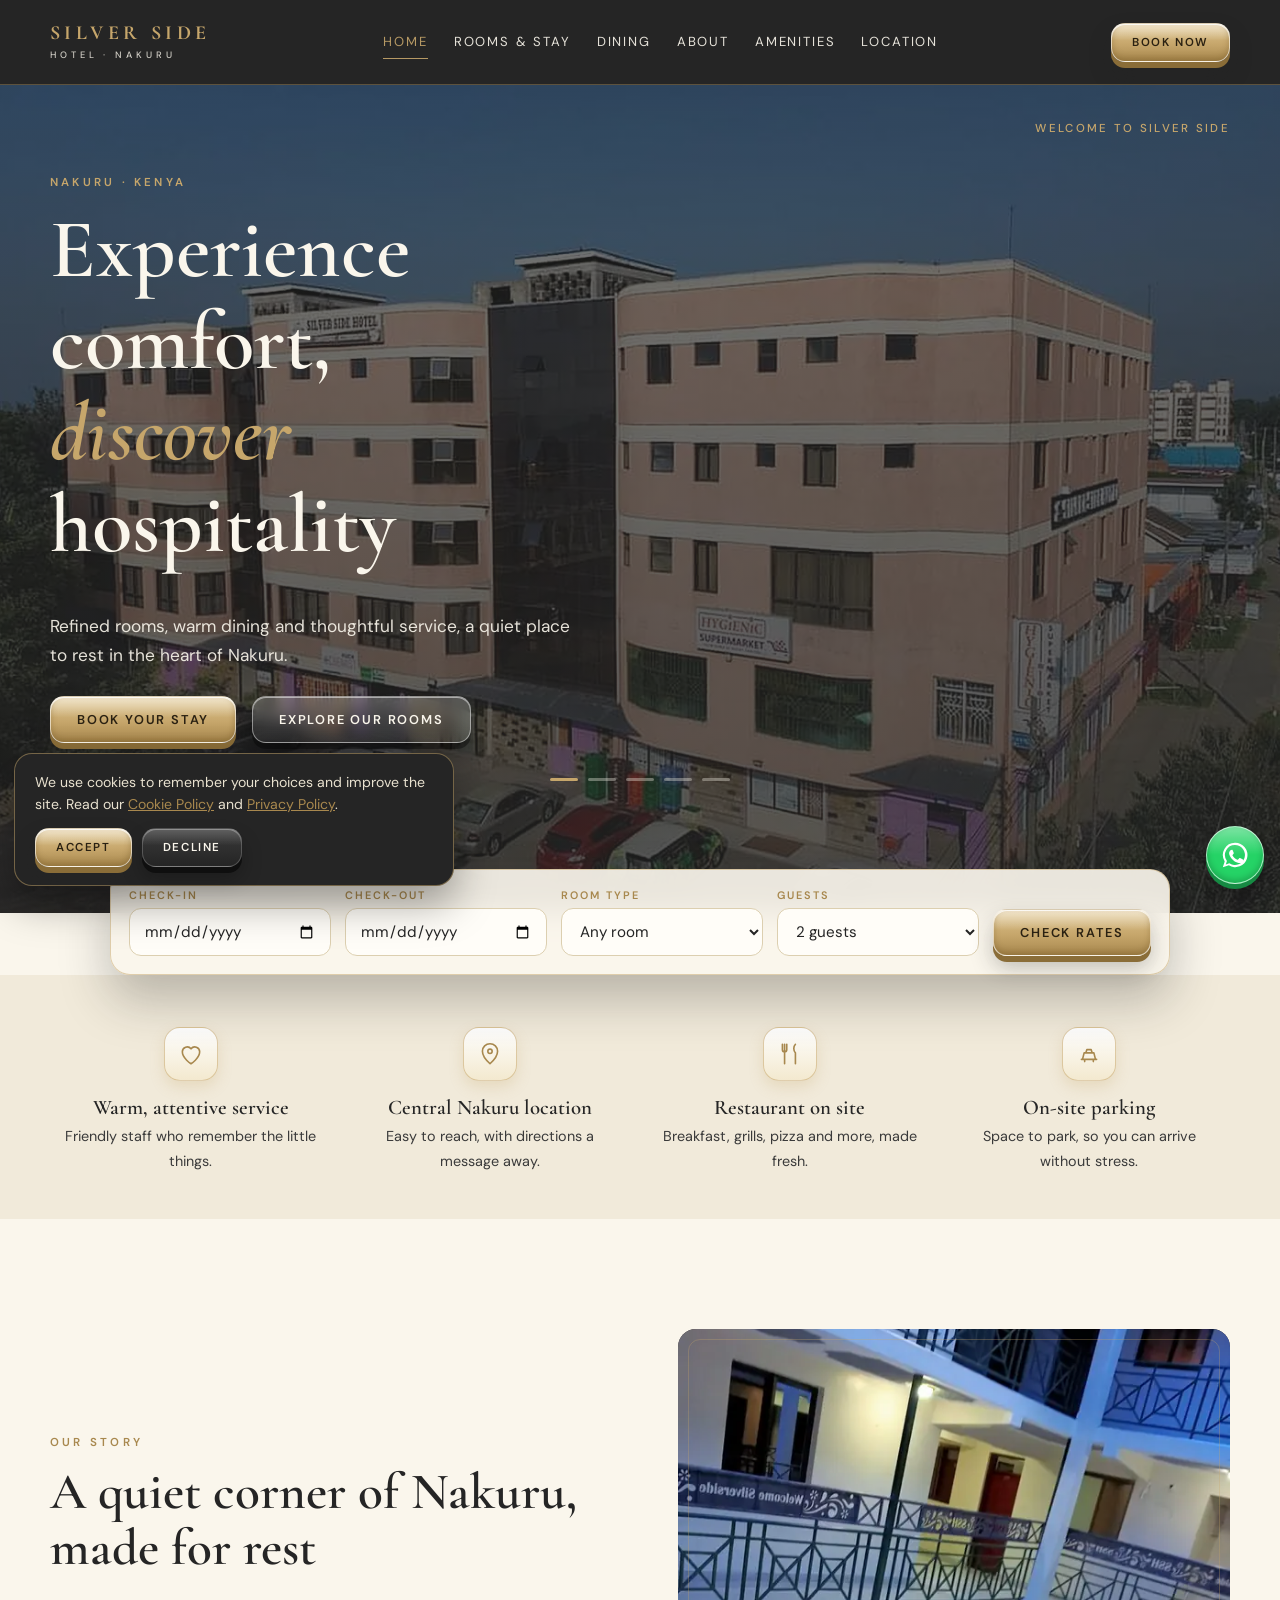
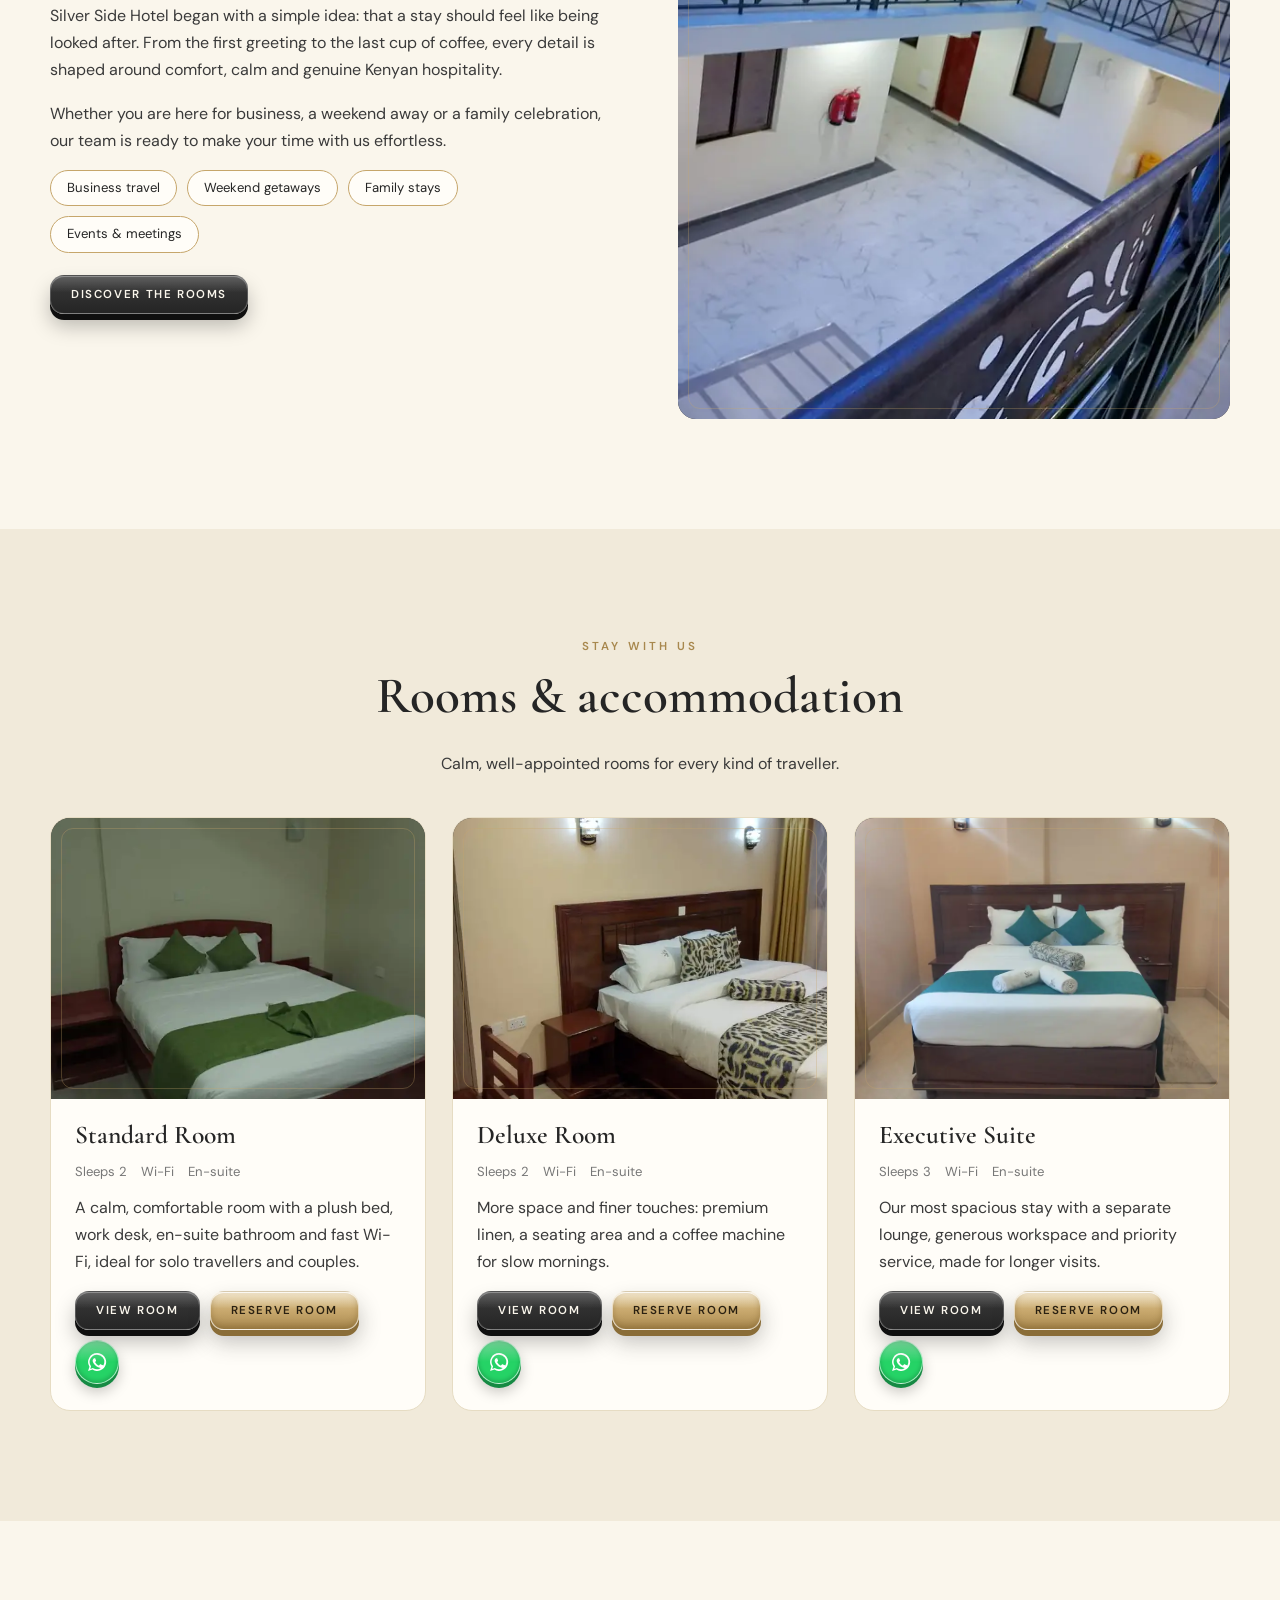
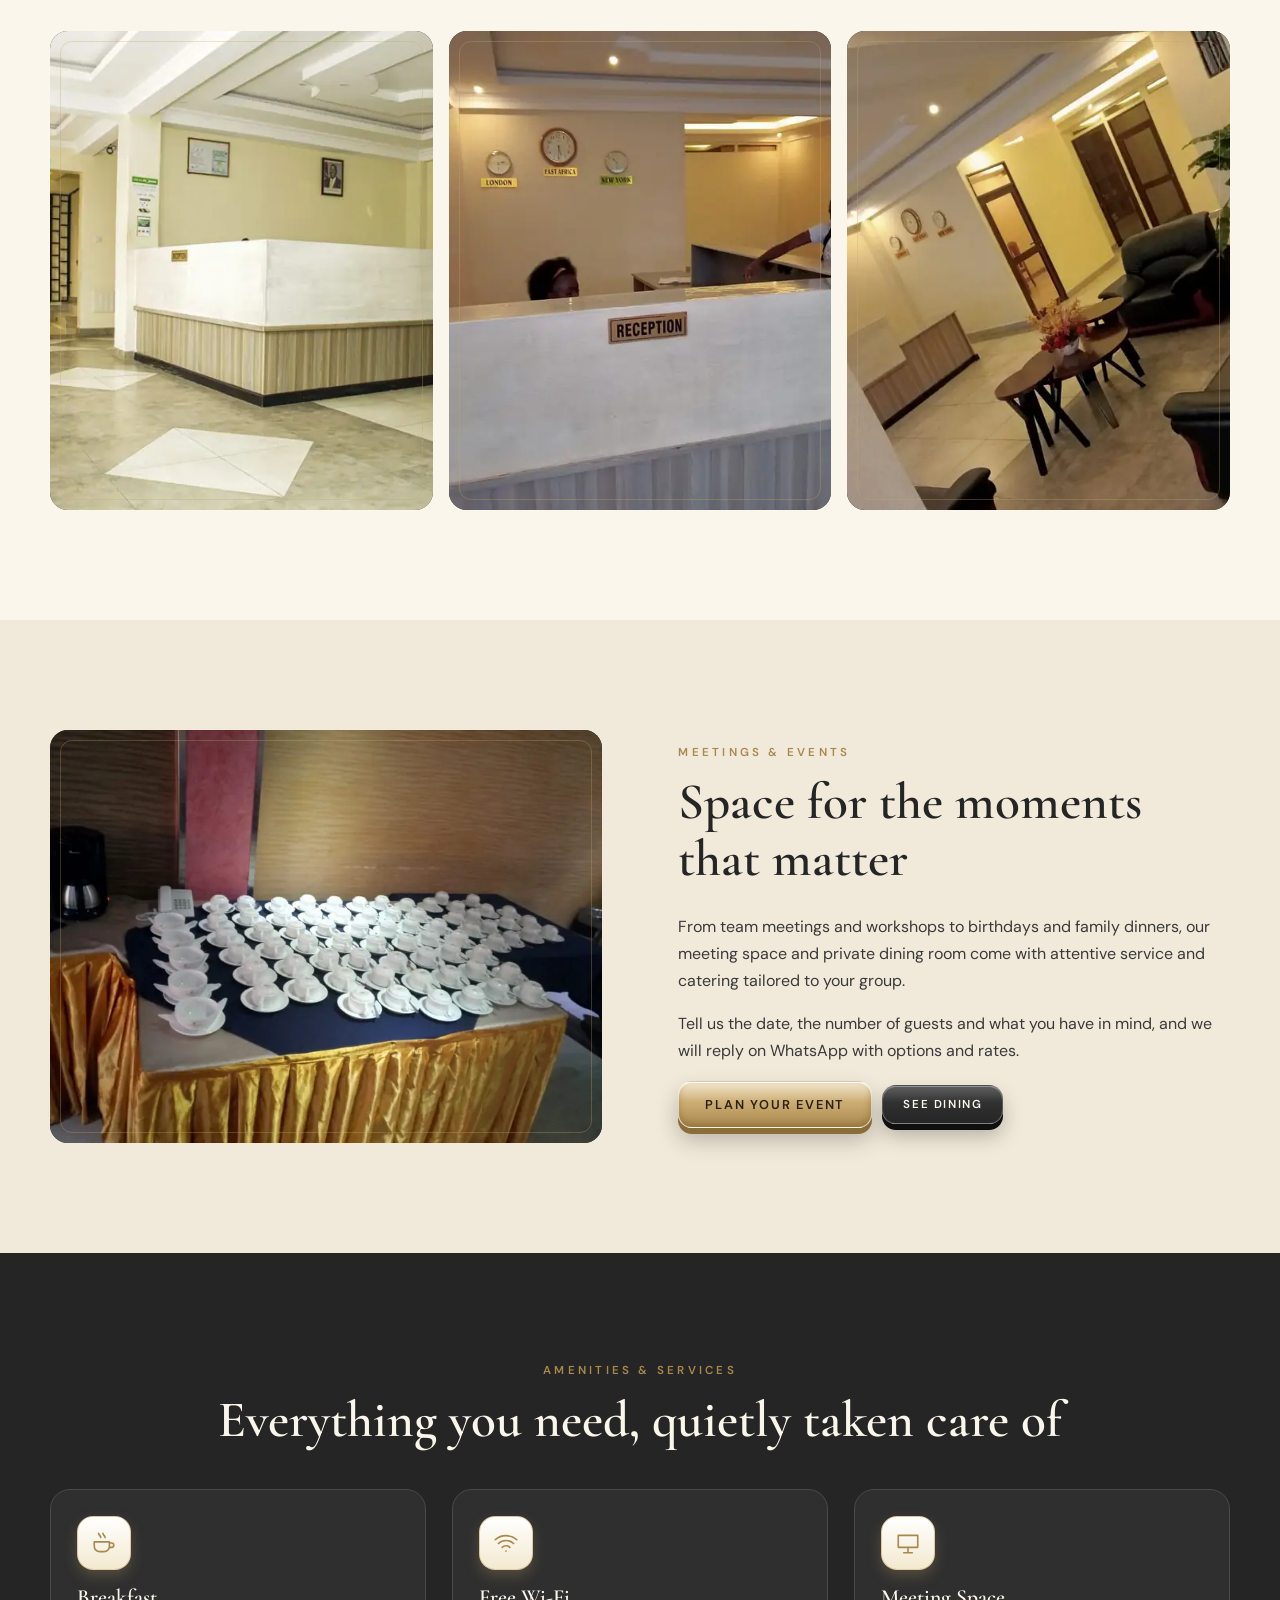
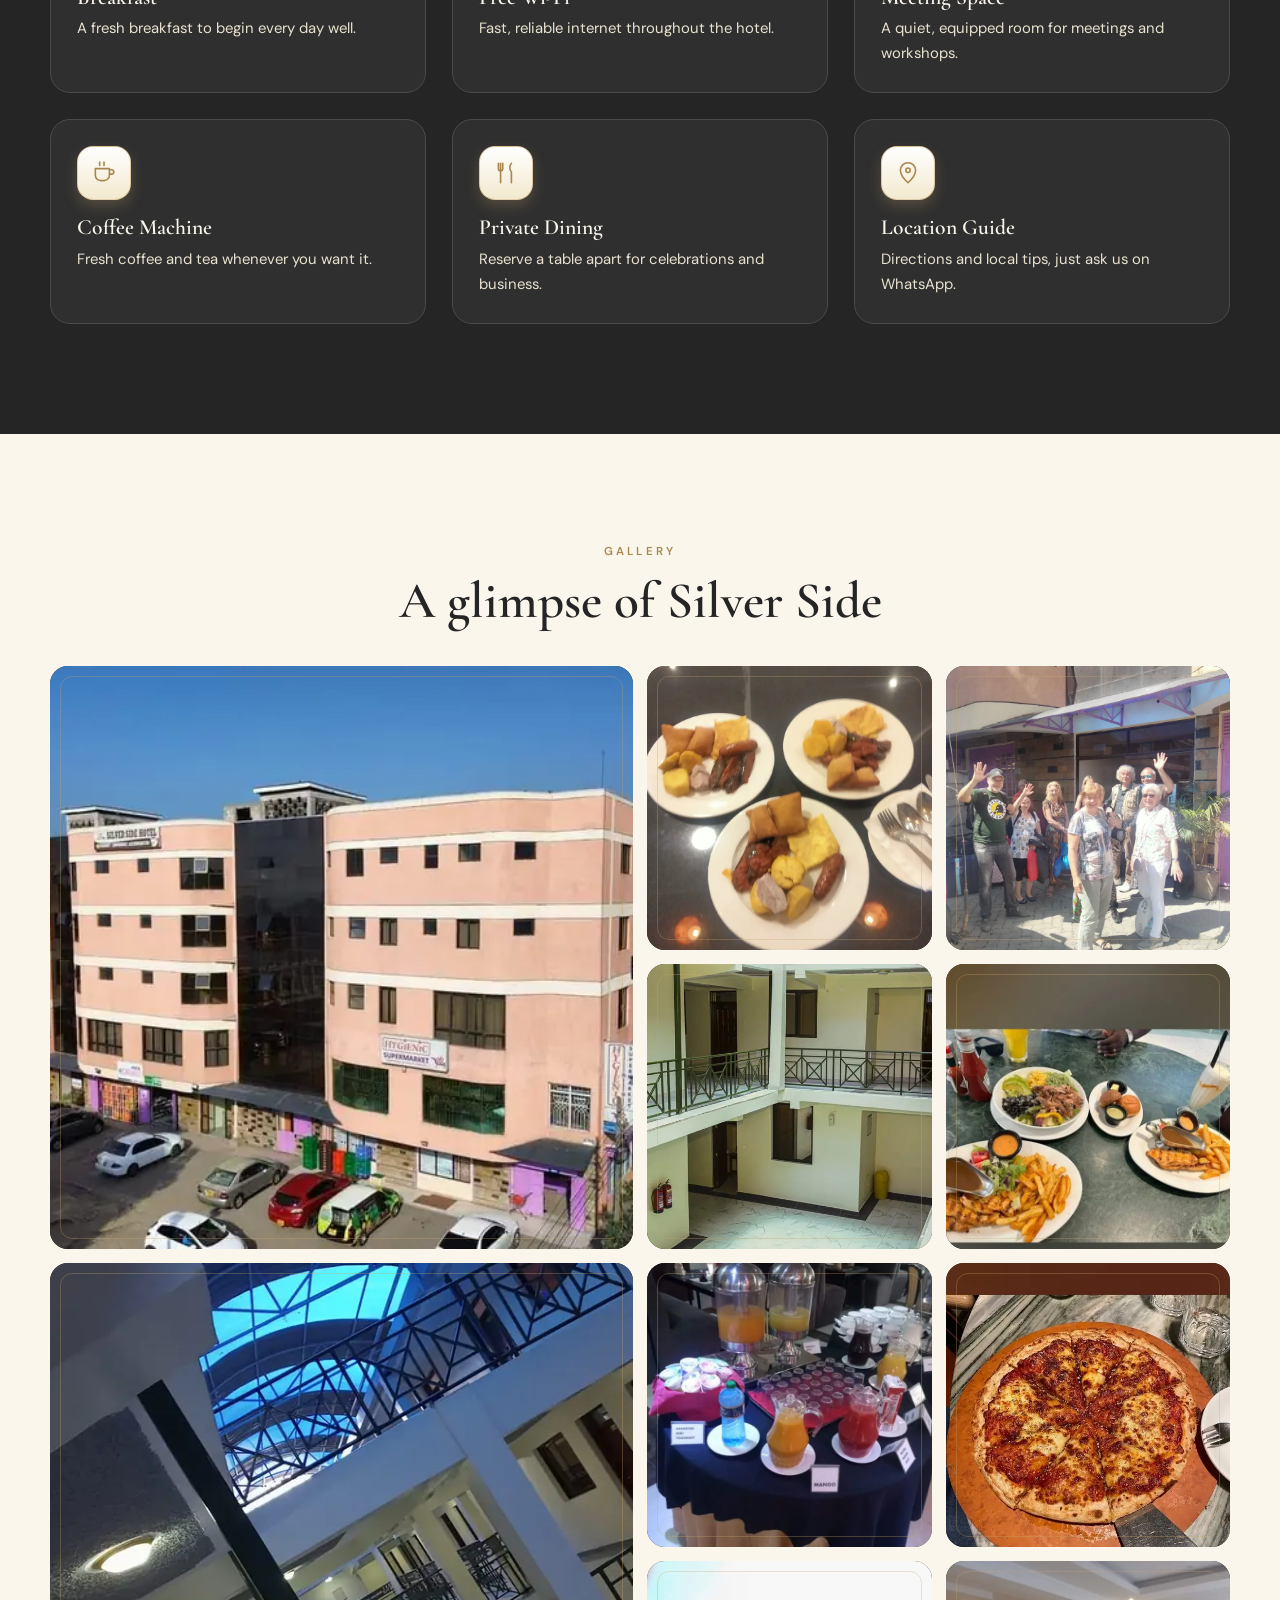
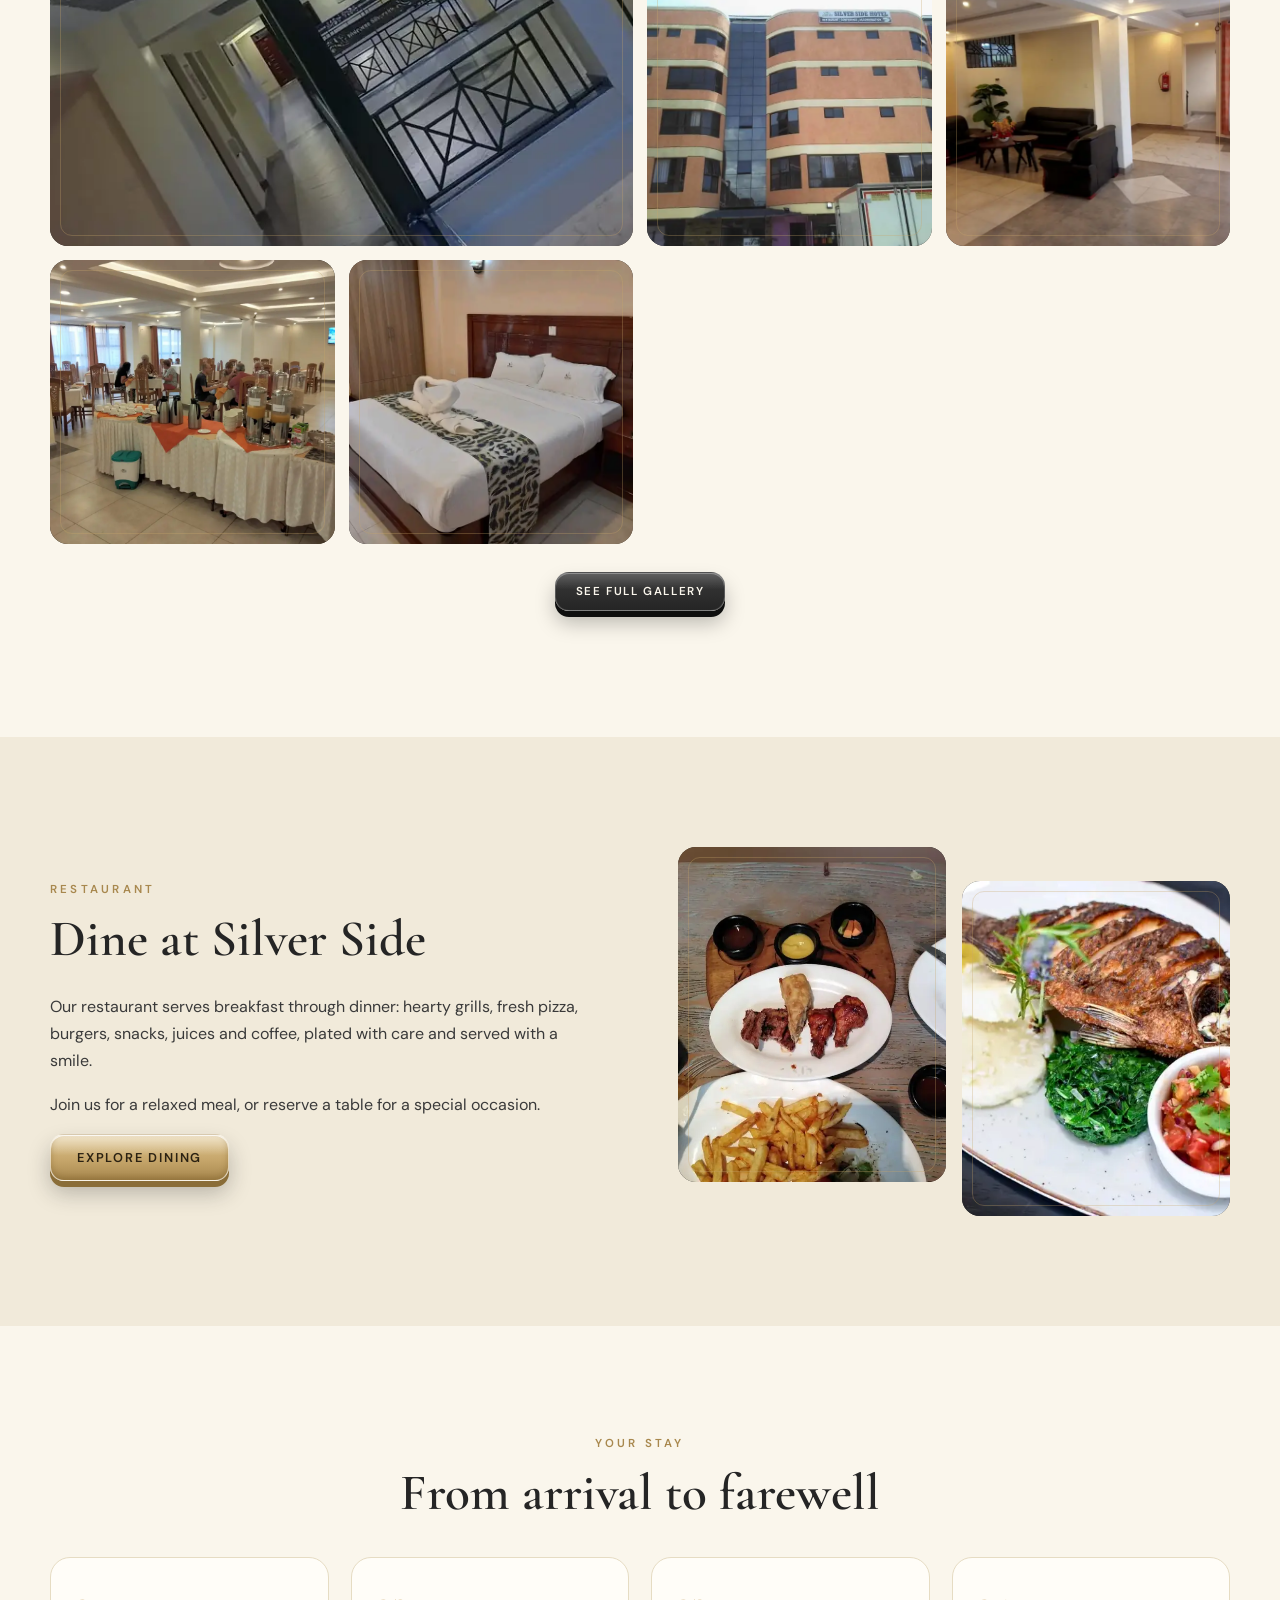
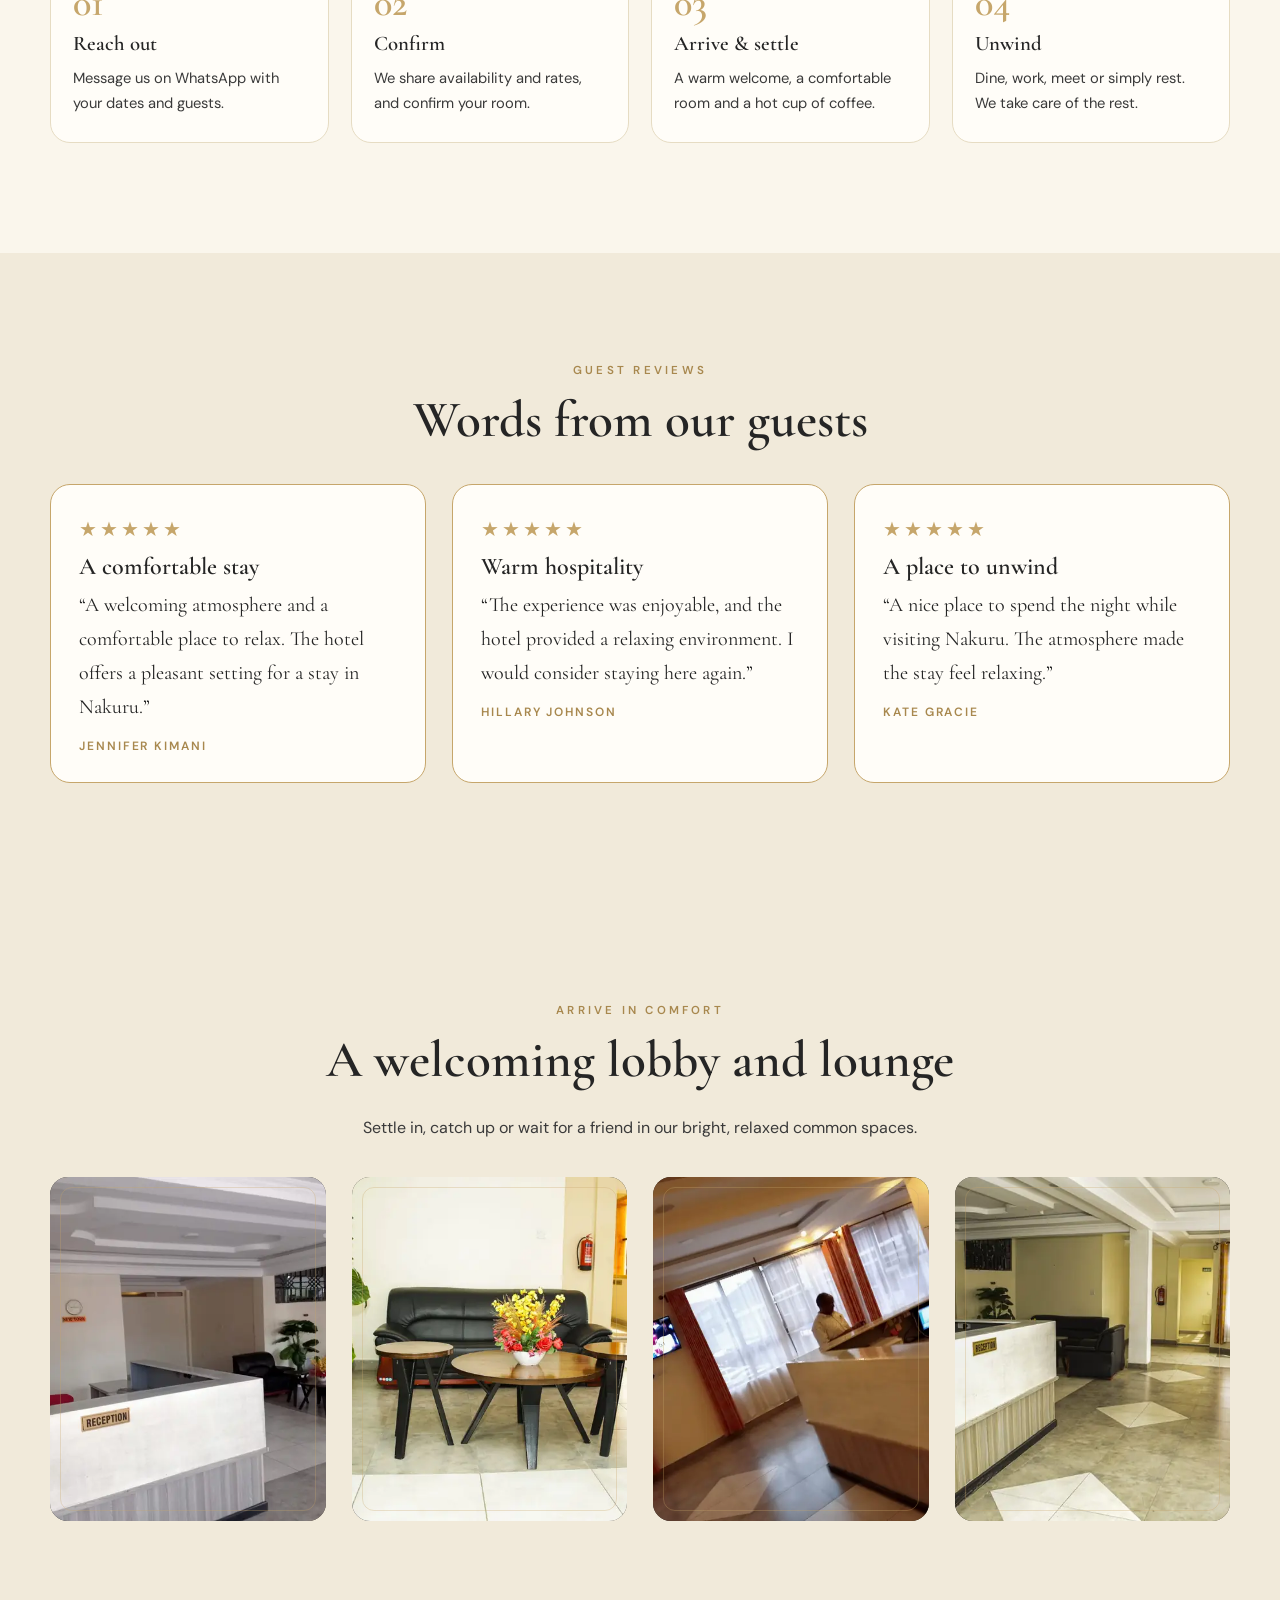
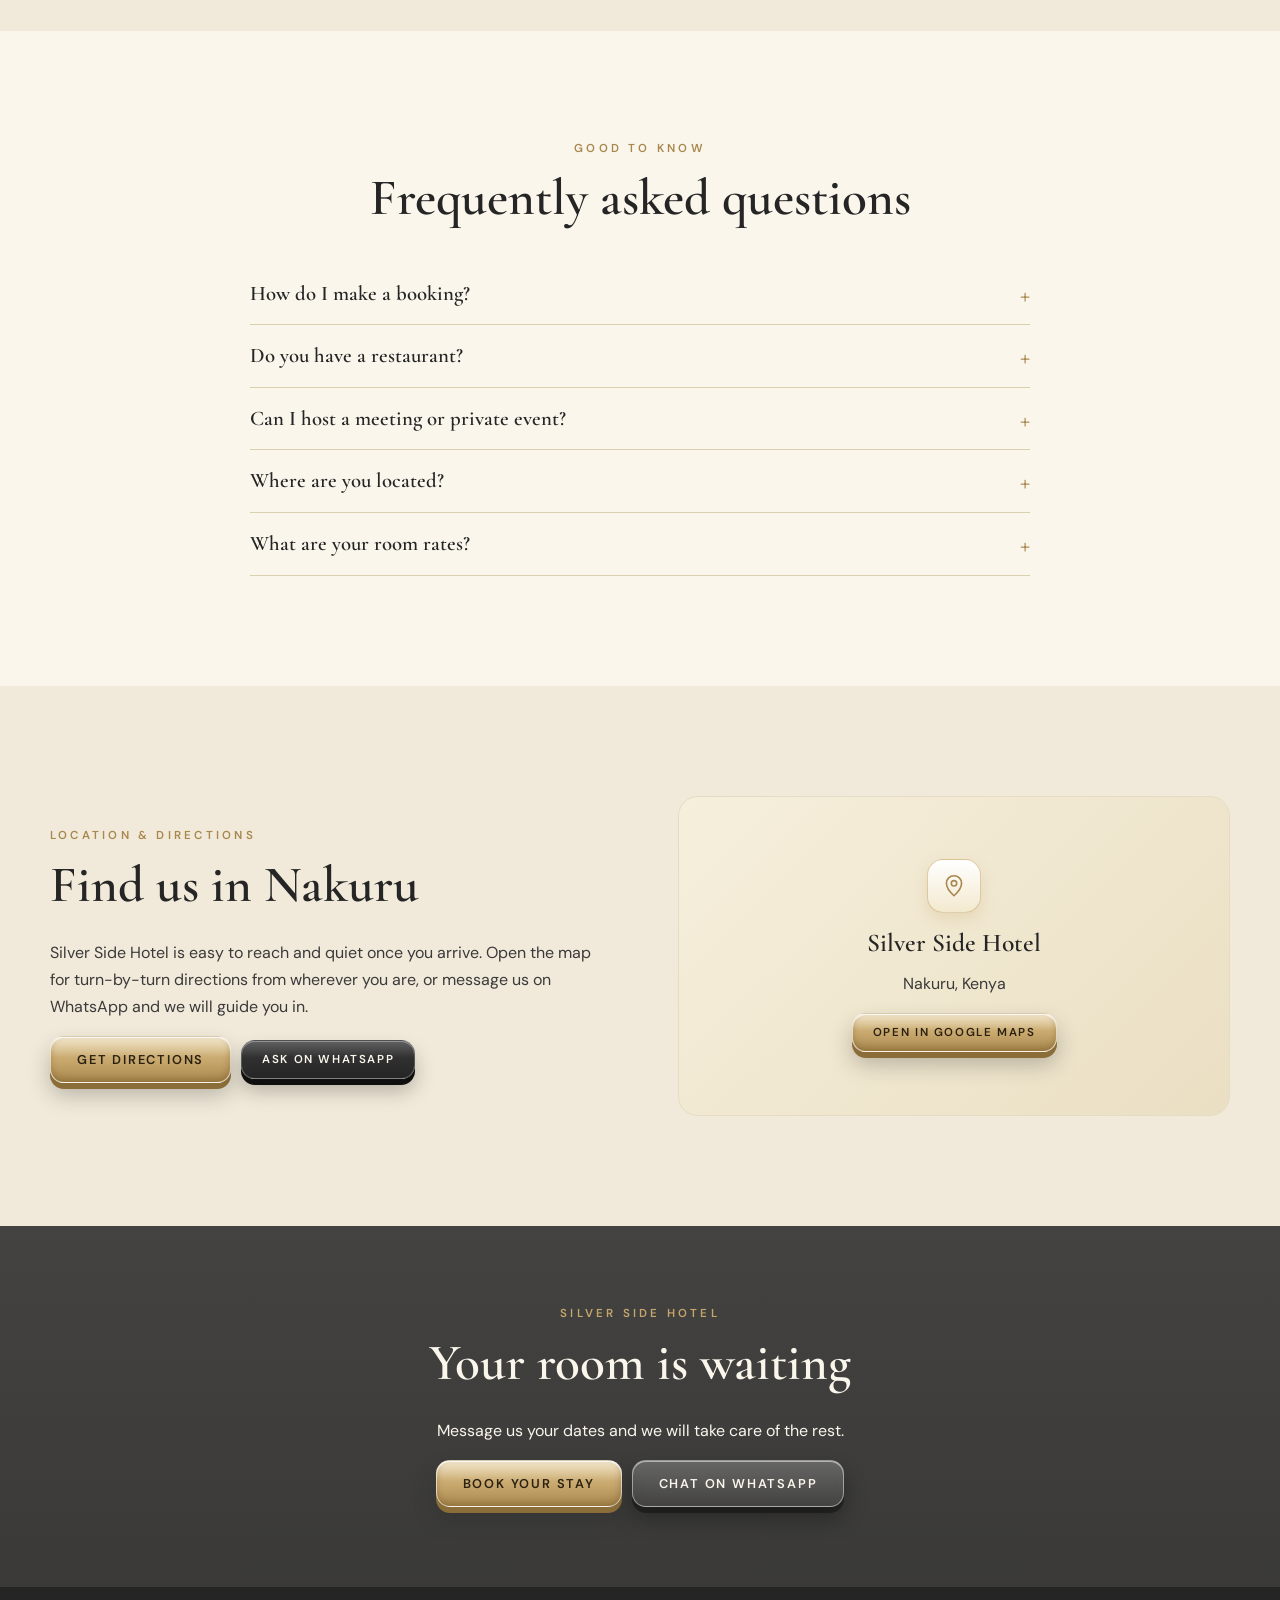
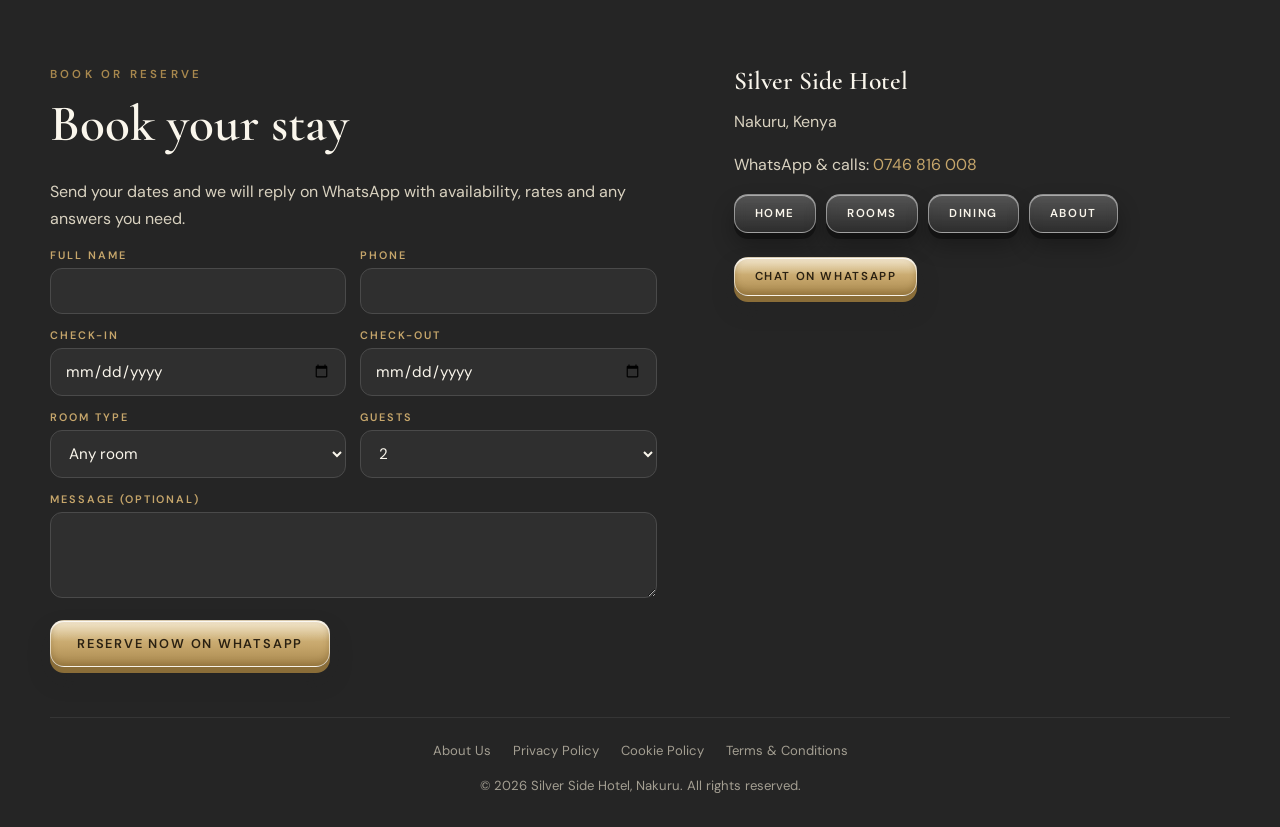
==== commit 09b66a58: "Add files via upload" ====
--- a/index.html
+++ b/index.html
@@ -7,14 +7,14 @@
 <meta name="description" content="Stay at Silver Side Hotel in Nakuru, Kenya. Comfortable rooms, a restaurant, meeting space and private dining. Book or inquire on WhatsApp.">
 <link rel="canonical" href="https://silversideehotel.vercel.app/">
 <meta name="theme-color" content="#252525">
-<meta property="og:type" content="website"><meta property="og:site_name" content="Silver Side Hotel"><meta property="og:title" content="Silver Side Hotel Nakuru | Comfortable Rooms, Restaurant &amp; Meetings"><meta property="og:description" content="Stay at Silver Side Hotel in Nakuru, Kenya. Comfortable rooms, a restaurant, meeting space and private dining. Book or inquire on WhatsApp."><meta property="og:url" content="https://silversideehotel.vercel.app/"><meta property="og:image" content="https://silversideehotel.vercel.app/images/og-silver-side-hotel.jpg"><meta property="og:locale" content="en_KE">
-<meta name="twitter:card" content="summary_large_image"><meta name="twitter:title" content="Silver Side Hotel Nakuru | Comfortable Rooms, Restaurant &amp; Meetings"><meta name="twitter:description" content="Stay at Silver Side Hotel in Nakuru, Kenya. Comfortable rooms, a restaurant, meeting space and private dining. Book or inquire on WhatsApp."><meta name="twitter:image" content="https://silversideehotel.vercel.app/images/og-silver-side-hotel.jpg">
+<meta property="og:type" content="website"><meta property="og:site_name" content="Silver Side Hotel"><meta property="og:title" content="Silver Side Hotel Nakuru | Comfortable Rooms, Restaurant &amp; Meetings"><meta property="og:description" content="Stay at Silver Side Hotel in Nakuru, Kenya. Comfortable rooms, a restaurant, meeting space and private dining. Book or inquire on WhatsApp."><meta property="og:url" content="https://silversideehotel.vercel.app/"><meta property="og:image" content="https://silversideehotel.vercel.app/images/2-images-a/images/og-silver-side-hotel.jpg"><meta property="og:locale" content="en_KE">
+<meta name="twitter:card" content="summary_large_image"><meta name="twitter:title" content="Silver Side Hotel Nakuru | Comfortable Rooms, Restaurant &amp; Meetings"><meta name="twitter:description" content="Stay at Silver Side Hotel in Nakuru, Kenya. Comfortable rooms, a restaurant, meeting space and private dining. Book or inquire on WhatsApp."><meta name="twitter:image" content="https://silversideehotel.vercel.app/images/2-images-a/images/og-silver-side-hotel.jpg">
 <link rel="icon" href="favicon.svg" type="image/svg+xml">
 <link rel="preconnect" href="https://fonts.googleapis.com"><link rel="preconnect" href="https://fonts.gstatic.com" crossorigin>
-<link rel="preload" as="image" href="images/silver-side-hotel-hotel-01-hero.webp" fetchpriority="high">
+<link rel="preload" as="image" href="images/3-images-b/images/silver-side-hotel-hotel-01-hero.webp" fetchpriority="high">
 <link rel="stylesheet" href="style.css">
 <link rel="stylesheet" href="https://fonts.googleapis.com/css2?family=Cormorant+Garamond:wght@500;600;700&family=DM+Sans:wght@400;500;600&display=swap" media="print" onload="this.media='all'"><noscript><link rel="stylesheet" href="https://fonts.googleapis.com/css2?family=Cormorant+Garamond:wght@500;600;700&family=DM+Sans:wght@400;500;600&display=swap"><style>.rv{opacity:1;transform:none;filter:none}</style></noscript>
-<script type="application/ld+json">{"@context": "https://schema.org", "@type": "Hotel", "name": "Silver Side Hotel", "description": "Stay at Silver Side Hotel in Nakuru, Kenya. Comfortable rooms, a restaurant, meeting space and private dining. Book or inquire on WhatsApp.", "url": "https://silversideehotel.vercel.app/", "image": "https://silversideehotel.vercel.app/images/og-silver-side-hotel.jpg", "telephone": "+254746816008", "address": {"@type": "PostalAddress", "addressLocality": "Nakuru", "addressCountry": "KE"}, "hasMap": "https://maps.app.goo.gl/Wa25y9CECLQ2mki8A", "amenityFeature": [{"@type": "LocationFeatureSpecification", "name": "Free Wi-Fi", "value": true}, {"@type": "LocationFeatureSpecification", "name": "Restaurant", "value": true}, {"@type": "LocationFeatureSpecification", "name": "Meeting space", "value": true}, {"@type": "LocationFeatureSpecification", "name": "Private dining", "value": true}, {"@type": "LocationFeatureSpecification", "name": "On-site parking", "value": true}]}</script><script type="application/ld+json">{"@context": "https://schema.org", "@type": "FAQPage", "mainEntity": [{"@type": "Question", "name": "How do I make a booking?", "acceptedAnswer": {"@type": "Answer", "text": "Fill in the form at the bottom of any page or tap the WhatsApp button. We reply with availability, rates and confirmation."}}, {"@type": "Question", "name": "Do you have a restaurant?", "acceptedAnswer": {"@type": "Answer", "text": "Yes. Our restaurant serves breakfast, lunch and dinner, and you can reserve a table on the Dining page."}}, {"@type": "Question", "name": "Can I host a meeting or private event?", "acceptedAnswer": {"@type": "Answer", "text": "Yes. We offer meeting space and private dining. Message us your date and group size for options and rates."}}, {"@type": "Question", "name": "Where are you located?", "acceptedAnswer": {"@type": "Answer", "text": "Silver Side Hotel is in Nakuru. Tap Get Directions for the map, or ask us on WhatsApp and we will guide you in."}}, {"@type": "Question", "name": "What are your room rates?", "acceptedAnswer": {"@type": "Answer", "text": "Rates depend on the room and dates, so we share the current price with you directly on WhatsApp."}}]}</script>
+<script type="application/ld+json">{"@context": "https://schema.org", "@type": "Hotel", "name": "Silver Side Hotel", "description": "Stay at Silver Side Hotel in Nakuru, Kenya. Comfortable rooms, a restaurant, meeting space and private dining. Book or inquire on WhatsApp.", "url": "https://silversideehotel.vercel.app/", "image": "https://silversideehotel.vercel.app/images/2-images-a/images/og-silver-side-hotel.jpg", "telephone": "+254746816008", "address": {"@type": "PostalAddress", "addressLocality": "Nakuru", "addressCountry": "KE"}, "hasMap": "https://maps.app.goo.gl/Wa25y9CECLQ2mki8A", "amenityFeature": [{"@type": "LocationFeatureSpecification", "name": "Free Wi-Fi", "value": true}, {"@type": "LocationFeatureSpecification", "name": "Restaurant", "value": true}, {"@type": "LocationFeatureSpecification", "name": "Meeting space", "value": true}, {"@type": "LocationFeatureSpecification", "name": "Private dining", "value": true}, {"@type": "LocationFeatureSpecification", "name": "On-site parking", "value": true}]}</script><script type="application/ld+json">{"@context": "https://schema.org", "@type": "FAQPage", "mainEntity": [{"@type": "Question", "name": "How do I make a booking?", "acceptedAnswer": {"@type": "Answer", "text": "Fill in the form at the bottom of any page or tap the WhatsApp button. We reply with availability, rates and confirmation."}}, {"@type": "Question", "name": "Do you have a restaurant?", "acceptedAnswer": {"@type": "Answer", "text": "Yes. Our restaurant serves breakfast, lunch and dinner, and you can reserve a table on the Dining page."}}, {"@type": "Question", "name": "Can I host a meeting or private event?", "acceptedAnswer": {"@type": "Answer", "text": "Yes. We offer meeting space and private dining. Message us your date and group size for options and rates."}}, {"@type": "Question", "name": "Where are you located?", "acceptedAnswer": {"@type": "Answer", "text": "Silver Side Hotel is in Nakuru. Tap Get Directions for the map, or ask us on WhatsApp and we will guide you in."}}, {"@type": "Question", "name": "What are your room rates?", "acceptedAnswer": {"@type": "Answer", "text": "Rates depend on the room and dates, so we share the current price with you directly on WhatsApp."}}]}</script>
 </head>
 <body>
 <a class="skip" href="#content">Skip to content</a>
@@ -31,7 +31,7 @@
 <main id="content">
 <div class="heroWrap">
   <div class="hero">
-   <div id="slides"><div class="slide on"><div class="ph"><img src="images/silver-side-hotel-hotel-01-hero.webp" width="1600" height="900" alt="Silver Side Hotel building in Nakuru" fetchpriority="high" decoding="async"></div></div><div class="slide"><div class="ph"><img data-src="images/silver-side-hotel-hotel-02-hero.webp" width="1600" height="900" alt="Street view of Silver Side Hotel in Nakuru" decoding="async"></div></div><div class="slide"><div class="ph"><img data-src="images/silver-side-hotel-hotel-03-hero.webp" width="1600" height="900" alt="Reception desk at Silver Side Hotel" decoding="async"></div></div><div class="slide"><div class="ph"><img data-src="images/silver-side-hotel-lobby-and-lounge-lobby-spaces-04-hero.webp" width="1600" height="900" alt="Bright lobby at Silver Side Hotel" decoding="async"></div></div><div class="slide"><div class="ph"><img data-src="images/silver-side-hotel-lobby-and-lounge-lobby-spaces-01-hero.webp" width="1600" height="900" alt="Front desk at Silver Side Hotel" decoding="async"></div></div></div>
+   <div id="slides"><div class="slide on"><div class="ph"><img src="images/3-images-b/images/silver-side-hotel-hotel-01-hero.webp" width="1600" height="900" alt="Silver Side Hotel building in Nakuru" fetchpriority="high" decoding="async"></div></div><div class="slide"><div class="ph"><img data-src="images/3-images-b/images/silver-side-hotel-hotel-02-hero.webp" width="1600" height="900" alt="Street view of Silver Side Hotel in Nakuru" decoding="async"></div></div><div class="slide"><div class="ph"><img data-src="images/3-images-b/images/silver-side-hotel-hotel-03-hero.webp" width="1600" height="900" alt="Reception desk at Silver Side Hotel" decoding="async"></div></div><div class="slide"><div class="ph"><img data-src="images/3-images-b/images/silver-side-hotel-lobby-and-lounge-lobby-spaces-04-hero.webp" width="1600" height="900" alt="Bright lobby at Silver Side Hotel" decoding="async"></div></div><div class="slide"><div class="ph"><img data-src="images/3-images-b/images/silver-side-hotel-lobby-and-lounge-lobby-spaces-01-hero.webp" width="1600" height="900" alt="Front desk at Silver Side Hotel" decoding="async"></div></div></div>
    <div class="cap" id="cap">Welcome to Silver Side</div>
    <div class="wrap">
     <span class="eyebrow" style="color:var(--gold)">Nakuru · Kenya</span>
@@ -57,17 +57,17 @@
    <p>Silver Side Hotel began with a simple idea: that a stay should feel like being looked after. From the first greeting to the last cup of coffee, every detail is shaped around comfort, calm and genuine Kenyan hospitality.</p>
    <p>Whether you are here for business, a weekend away or a family celebration, our team is ready to make your time with us effortless.</p><div class="chips"><span>Business travel</span><span>Weekend getaways</span><span>Family stays</span><span>Events &amp; meetings</span></div>
    <a class="btn dark sm" href="rooms.html">Discover the Rooms</a></div>
-  <div class="rv ph ar45"><img src="images/silver-side-hotel-hotel-story-01-800.webp" srcset="images/silver-side-hotel-hotel-story-01-800.webp 602w,images/silver-side-hotel-hotel-story-01-1400.webp 1053w" sizes="(max-width:960px) 92vw,560px" width="602" height="800" alt="Courtyard with balconies at Silver Side Hotel, Nakuru" loading="lazy" decoding="async" data-full="images/silver-side-hotel-hotel-story-01-1400.webp"></div>
+  <div class="rv ph ar45"><img src="images/3-images-b/images/silver-side-hotel-hotel-story-01-800.webp" srcset="images/3-images-b/images/silver-side-hotel-hotel-story-01-800.webp 602w,images/3-images-b/images/silver-side-hotel-hotel-story-01-1400.webp 1053w" sizes="(max-width:960px) 92vw,560px" width="602" height="800" alt="Courtyard with balconies at Silver Side Hotel, Nakuru" loading="lazy" decoding="async" data-full="images/3-images-b/images/silver-side-hotel-hotel-story-01-1400.webp"></div>
  </div></section>
 
  <section class="alt"><div class="wrap">
   <div class="center rv"><span class="eyebrow">Stay With Us</span><h2>Rooms &amp; accommodation</h2><p class="lead">Calm, well-appointed rooms for every kind of traveller.</p></div>
-  <div class="grid g3 rooms-home" style="margin-top:40px"><article class="card rv" data-room="standard" data-name="Standard Room" data-desc="A calm, comfortable room with a plush bed, work desk, en-suite bathroom and fast Wi-Fi, ideal for solo travellers and couples." data-sleeps="2" data-full="images/silver-side-hotel-guest-room-standard-01-1400.webp" data-alt="Standard Room at Silver Side Hotel"><div class="ph ar43"><img src="images/silver-side-hotel-guest-room-standard-01-800.webp" srcset="images/silver-side-hotel-guest-room-standard-01-800.webp 602w,images/silver-side-hotel-guest-room-standard-01-1400.webp 1053w" sizes="(max-width:600px) 92vw,(max-width:960px) 46vw,380px" width="602" height="800" alt="Standard Room at Silver Side Hotel, Nakuru" loading="lazy" decoding="async" data-full="images/silver-side-hotel-guest-room-standard-01-1400.webp"></div><div class="body"><h3>Standard Room</h3><div class="meta"><span>Sleeps 2</span><span>Wi-Fi</span><span>En-suite</span></div><p>A calm, comfortable room with a plush bed, work desk, en-suite bathroom and fast Wi-Fi, ideal for solo travellers and couples.</p><div class="row"><button class="btn dark sm" type="button" data-view>View Room</button><a class="btn sm" href="https://wa.me/254746816008?text=Hello%20Silver%20Side%20Hotel%2C%20I%20would%20like%20to%20reserve%20the%20Standard%20Room.%20Please%20share%20availability%20and%20rates." target="_blank" rel="noopener">Reserve Room</a><a class="wa-mini" href="https://wa.me/254746816008?text=Hello%20Silver%20Side%20Hotel%2C%20I%20have%20a%20question%20about%20the%20Standard%20Room." target="_blank" rel="noopener" aria-label="Inquire about the Standard Room on WhatsApp" title="Inquire on WhatsApp"><svg viewBox="0 0 32 32"><path d="M16 3a13 13 0 0 0-11 19.800L3 29l6.400-2A13 13 0 1 0 16 3zm0 2.400a10.600 10.600 0 1 1-5.600 19.600l-.4-.2-3.800 1.200 1.200-3.700-.3-.4A10.600 10.600 0 0 1 16 5.400zm-4 5.200c-.3 0-.7.100-1 .5-.4.400-1.300 1.300-1.300 3.100s1.300 3.600 1.500 3.800c.2.300 2.600 4.100 6.400 5.600 3.100 1.200 3.700 1 4.400.9.700-.1 2.200-.9 2.500-1.800.3-.9.300-1.600.2-1.800-.1-.2-.4-.3-.8-.5s-2.200-1.100-2.500-1.200c-.4-.1-.6-.2-.9.200-.2.400-1 1.200-1.200 1.500-.2.200-.4.300-.8.100-.4-.2-1.600-.6-3-1.900-1.100-1-1.900-2.200-2.100-2.600-.2-.4 0-.6.200-.8l.6-.7c.2-.2.200-.4.400-.6.100-.3.100-.5 0-.7l-1.100-2.700c-.3-.7-.5-.6-.8-.6z"/></svg></a></div></div></article><article class="card rv" data-room="deluxe" data-name="Deluxe Room" data-desc="More space and finer touches: premium linen, a seating area and a coffee machine for slow mornings." data-sleeps="2" data-full="images/silver-side-hotel-guest-room-deluxe-01-1400.webp" data-alt="Deluxe Room at Silver Side Hotel"><div class="ph ar43"><img src="images/silver-side-hotel-guest-room-deluxe-01-800.webp" srcset="images/silver-side-hotel-guest-room-deluxe-01-800.webp 600w,images/silver-side-hotel-guest-room-deluxe-01-1400.webp 780w" sizes="(max-width:600px) 92vw,(max-width:960px) 46vw,380px" width="600" height="800" alt="Deluxe Room at Silver Side Hotel, Nakuru" loading="lazy" decoding="async" data-full="images/silver-side-hotel-guest-room-deluxe-01-1400.webp"></div><div class="body"><h3>Deluxe Room</h3><div class="meta"><span>Sleeps 2</span><span>Wi-Fi</span><span>En-suite</span></div><p>More space and finer touches: premium linen, a seating area and a coffee machine for slow mornings.</p><div class="row"><button class="btn dark sm" type="button" data-view>View Room</button><a class="btn sm" href="https://wa.me/254746816008?text=Hello%20Silver%20Side%20Hotel%2C%20I%20would%20like%20to%20reserve%20the%20Deluxe%20Room.%20Please%20share%20availability%20and%20rates." target="_blank" rel="noopener">Reserve Room</a><a class="wa-mini" href="https://wa.me/254746816008?text=Hello%20Silver%20Side%20Hotel%2C%20I%20have%20a%20question%20about%20the%20Deluxe%20Room." target="_blank" rel="noopener" aria-label="Inquire about the Deluxe Room on WhatsApp" title="Inquire on WhatsApp"><svg viewBox="0 0 32 32"><path d="M16 3a13 13 0 0 0-11 19.800L3 29l6.400-2A13 13 0 1 0 16 3zm0 2.400a10.600 10.600 0 1 1-5.600 19.600l-.4-.2-3.800 1.200 1.200-3.700-.3-.4A10.600 10.600 0 0 1 16 5.400zm-4 5.200c-.3 0-.7.100-1 .5-.4.400-1.300 1.300-1.300 3.100s1.300 3.600 1.500 3.800c.2.300 2.600 4.100 6.400 5.600 3.100 1.200 3.700 1 4.400.9.700-.1 2.200-.9 2.500-1.800.3-.9.300-1.600.2-1.800-.1-.2-.4-.3-.8-.5s-2.200-1.100-2.500-1.200c-.4-.1-.6-.2-.9.200-.2.400-1 1.200-1.200 1.500-.2.200-.4.300-.8.100-.4-.2-1.600-.6-3-1.900-1.100-1-1.900-2.200-2.100-2.600-.2-.4 0-.6.200-.8l.6-.7c.2-.2.200-.4.400-.6.100-.3.100-.5 0-.7l-1.100-2.700c-.3-.7-.5-.6-.8-.6z"/></svg></a></div></div></article><article class="card rv" data-room="executive" data-name="Executive Suite" data-desc="Our most spacious stay with a separate lounge, generous workspace and priority service, made for longer visits." data-sleeps="3" data-full="images/silver-side-hotel-guest-room-executive-01-1400.webp" data-alt="Executive Suite at Silver Side Hotel"><div class="ph ar43"><img src="images/silver-side-hotel-guest-room-executive-01-800.webp" srcset="images/silver-side-hotel-guest-room-executive-01-800.webp 800w,images/silver-side-hotel-guest-room-executive-01-1400.webp 1400w" sizes="(max-width:600px) 92vw,(max-width:960px) 46vw,380px" width="800" height="800" alt="Executive Suite at Silver Side Hotel, Nakuru" loading="lazy" decoding="async" data-full="images/silver-side-hotel-guest-room-executive-01-1400.webp"></div><div class="body"><h3>Executive Suite</h3><div class="meta"><span>Sleeps 3</span><span>Wi-Fi</span><span>En-suite</span></div><p>Our most spacious stay with a separate lounge, generous workspace and priority service, made for longer visits.</p><div class="row"><button class="btn dark sm" type="button" data-view>View Room</button><a class="btn sm" href="https://wa.me/254746816008?text=Hello%20Silver%20Side%20Hotel%2C%20I%20would%20like%20to%20reserve%20the%20Executive%20Suite.%20Please%20share%20availability%20and%20rates." target="_blank" rel="noopener">Reserve Room</a><a class="wa-mini" href="https://wa.me/254746816008?text=Hello%20Silver%20Side%20Hotel%2C%20I%20have%20a%20question%20about%20the%20Executive%20Suite." target="_blank" rel="noopener" aria-label="Inquire about the Executive Suite on WhatsApp" title="Inquire on WhatsApp"><svg viewBox="0 0 32 32"><path d="M16 3a13 13 0 0 0-11 19.800L3 29l6.400-2A13 13 0 1 0 16 3zm0 2.400a10.600 10.600 0 1 1-5.600 19.600l-.4-.2-3.800 1.200 1.200-3.700-.3-.4A10.600 10.600 0 0 1 16 5.400zm-4 5.200c-.3 0-.7.100-1 .5-.4.400-1.300 1.300-1.300 3.100s1.300 3.600 1.500 3.800c.2.300 2.600 4.100 6.400 5.600 3.100 1.200 3.700 1 4.400.9.700-.1 2.200-.9 2.500-1.800.3-.9.300-1.600.2-1.800-.1-.2-.4-.3-.8-.5s-2.200-1.100-2.500-1.200c-.4-.1-.6-.2-.9.200-.2.400-1 1.200-1.200 1.500-.2.200-.4.300-.8.100-.4-.2-1.600-.6-3-1.900-1.100-1-1.900-2.200-2.100-2.600-.2-.4 0-.6.200-.8l.6-.7c.2-.2.200-.4.400-.6.100-.3.100-.5 0-.7l-1.100-2.700c-.3-.7-.5-.6-.8-.6z"/></svg></a></div></div></article></div>
+  <div class="grid g3 rooms-home" style="margin-top:40px"><article class="card rv" data-room="standard" data-name="Standard Room" data-desc="A calm, comfortable room with a plush bed, work desk, en-suite bathroom and fast Wi-Fi, ideal for solo travellers and couples." data-sleeps="2" data-full="images/3-images-b/images/silver-side-hotel-guest-room-standard-01-1400.webp" data-alt="Standard Room at Silver Side Hotel"><div class="ph ar43"><img src="images/3-images-b/images/silver-side-hotel-guest-room-standard-01-800.webp" srcset="images/3-images-b/images/silver-side-hotel-guest-room-standard-01-800.webp 602w,images/3-images-b/images/silver-side-hotel-guest-room-standard-01-1400.webp 1053w" sizes="(max-width:600px) 92vw,(max-width:960px) 46vw,380px" width="602" height="800" alt="Standard Room at Silver Side Hotel, Nakuru" loading="lazy" decoding="async" data-full="images/3-images-b/images/silver-side-hotel-guest-room-standard-01-1400.webp"></div><div class="body"><h3>Standard Room</h3><div class="meta"><span>Sleeps 2</span><span>Wi-Fi</span><span>En-suite</span></div><p>A calm, comfortable room with a plush bed, work desk, en-suite bathroom and fast Wi-Fi, ideal for solo travellers and couples.</p><div class="row"><button class="btn dark sm" type="button" data-view>View Room</button><a class="btn sm" href="https://wa.me/254746816008?text=Hello%20Silver%20Side%20Hotel%2C%20I%20would%20like%20to%20reserve%20the%20Standard%20Room.%20Please%20share%20availability%20and%20rates." target="_blank" rel="noopener">Reserve Room</a><a class="wa-mini" href="https://wa.me/254746816008?text=Hello%20Silver%20Side%20Hotel%2C%20I%20have%20a%20question%20about%20the%20Standard%20Room." target="_blank" rel="noopener" aria-label="Inquire about the Standard Room on WhatsApp" title="Inquire on WhatsApp"><svg viewBox="0 0 32 32"><path d="M16 3a13 13 0 0 0-11 19.800L3 29l6.400-2A13 13 0 1 0 16 3zm0 2.400a10.600 10.600 0 1 1-5.600 19.600l-.4-.2-3.800 1.200 1.200-3.700-.3-.4A10.600 10.600 0 0 1 16 5.400zm-4 5.200c-.3 0-.7.100-1 .5-.4.400-1.300 1.300-1.300 3.100s1.300 3.600 1.500 3.800c.2.300 2.600 4.100 6.400 5.600 3.100 1.200 3.700 1 4.400.9.700-.1 2.200-.9 2.500-1.800.3-.9.300-1.600.2-1.800-.1-.2-.4-.3-.8-.5s-2.200-1.100-2.500-1.200c-.4-.1-.6-.2-.9.200-.2.400-1 1.200-1.200 1.500-.2.200-.4.300-.8.100-.4-.2-1.600-.6-3-1.900-1.100-1-1.900-2.200-2.100-2.600-.2-.4 0-.6.200-.8l.6-.7c.2-.2.200-.4.400-.6.100-.3.100-.5 0-.7l-1.100-2.700c-.3-.7-.5-.6-.8-.6z"/></svg></a></div></div></article><article class="card rv" data-room="deluxe" data-name="Deluxe Room" data-desc="More space and finer touches: premium linen, a seating area and a coffee machine for slow mornings." data-sleeps="2" data-full="images/2-images-a/images/silver-side-hotel-guest-room-deluxe-01-1400.webp" data-alt="Deluxe Room at Silver Side Hotel"><div class="ph ar43"><img src="images/2-images-a/images/silver-side-hotel-guest-room-deluxe-01-800.webp" srcset="images/2-images-a/images/silver-side-hotel-guest-room-deluxe-01-800.webp 600w,images/2-images-a/images/silver-side-hotel-guest-room-deluxe-01-1400.webp 780w" sizes="(max-width:600px) 92vw,(max-width:960px) 46vw,380px" width="600" height="800" alt="Deluxe Room at Silver Side Hotel, Nakuru" loading="lazy" decoding="async" data-full="images/2-images-a/images/silver-side-hotel-guest-room-deluxe-01-1400.webp"></div><div class="body"><h3>Deluxe Room</h3><div class="meta"><span>Sleeps 2</span><span>Wi-Fi</span><span>En-suite</span></div><p>More space and finer touches: premium linen, a seating area and a coffee machine for slow mornings.</p><div class="row"><button class="btn dark sm" type="button" data-view>View Room</button><a class="btn sm" href="https://wa.me/254746816008?text=Hello%20Silver%20Side%20Hotel%2C%20I%20would%20like%20to%20reserve%20the%20Deluxe%20Room.%20Please%20share%20availability%20and%20rates." target="_blank" rel="noopener">Reserve Room</a><a class="wa-mini" href="https://wa.me/254746816008?text=Hello%20Silver%20Side%20Hotel%2C%20I%20have%20a%20question%20about%20the%20Deluxe%20Room." target="_blank" rel="noopener" aria-label="Inquire about the Deluxe Room on WhatsApp" title="Inquire on WhatsApp"><svg viewBox="0 0 32 32"><path d="M16 3a13 13 0 0 0-11 19.800L3 29l6.400-2A13 13 0 1 0 16 3zm0 2.400a10.600 10.600 0 1 1-5.600 19.600l-.4-.2-3.800 1.200 1.200-3.700-.3-.4A10.600 10.600 0 0 1 16 5.400zm-4 5.200c-.3 0-.7.100-1 .5-.4.400-1.300 1.300-1.300 3.100s1.300 3.600 1.500 3.800c.2.300 2.600 4.100 6.400 5.600 3.100 1.200 3.700 1 4.400.9.700-.1 2.200-.9 2.500-1.800.3-.9.300-1.600.2-1.800-.1-.2-.4-.3-.8-.5s-2.200-1.100-2.500-1.200c-.4-.1-.6-.2-.9.200-.2.400-1 1.200-1.200 1.500-.2.200-.4.300-.8.100-.4-.2-1.600-.6-3-1.900-1.100-1-1.900-2.200-2.100-2.600-.2-.4 0-.6.200-.8l.6-.7c.2-.2.200-.4.400-.6.100-.3.100-.5 0-.7l-1.100-2.700c-.3-.7-.5-.6-.8-.6z"/></svg></a></div></div></article><article class="card rv" data-room="executive" data-name="Executive Suite" data-desc="Our most spacious stay with a separate lounge, generous workspace and priority service, made for longer visits." data-sleeps="3" data-full="images/2-images-a/images/silver-side-hotel-guest-room-executive-01-1400.webp" data-alt="Executive Suite at Silver Side Hotel"><div class="ph ar43"><img src="images/2-images-a/images/silver-side-hotel-guest-room-executive-01-800.webp" srcset="images/2-images-a/images/silver-side-hotel-guest-room-executive-01-800.webp 800w,images/2-images-a/images/silver-side-hotel-guest-room-executive-01-1400.webp 1400w" sizes="(max-width:600px) 92vw,(max-width:960px) 46vw,380px" width="800" height="800" alt="Executive Suite at Silver Side Hotel, Nakuru" loading="lazy" decoding="async" data-full="images/2-images-a/images/silver-side-hotel-guest-room-executive-01-1400.webp"></div><div class="body"><h3>Executive Suite</h3><div class="meta"><span>Sleeps 3</span><span>Wi-Fi</span><span>En-suite</span></div><p>Our most spacious stay with a separate lounge, generous workspace and priority service, made for longer visits.</p><div class="row"><button class="btn dark sm" type="button" data-view>View Room</button><a class="btn sm" href="https://wa.me/254746816008?text=Hello%20Silver%20Side%20Hotel%2C%20I%20would%20like%20to%20reserve%20the%20Executive%20Suite.%20Please%20share%20availability%20and%20rates." target="_blank" rel="noopener">Reserve Room</a><a class="wa-mini" href="https://wa.me/254746816008?text=Hello%20Silver%20Side%20Hotel%2C%20I%20have%20a%20question%20about%20the%20Executive%20Suite." target="_blank" rel="noopener" aria-label="Inquire about the Executive Suite on WhatsApp" title="Inquire on WhatsApp"><svg viewBox="0 0 32 32"><path d="M16 3a13 13 0 0 0-11 19.800L3 29l6.400-2A13 13 0 1 0 16 3zm0 2.400a10.600 10.600 0 1 1-5.600 19.600l-.4-.2-3.800 1.200 1.200-3.700-.3-.4A10.600 10.600 0 0 1 16 5.400zm-4 5.200c-.3 0-.7.100-1 .5-.4.400-1.300 1.300-1.300 3.100s1.300 3.600 1.500 3.800c.2.300 2.600 4.100 6.400 5.600 3.100 1.200 3.700 1 4.400.9.700-.1 2.200-.9 2.500-1.800.3-.9.300-1.600.2-1.800-.1-.2-.4-.3-.8-.5s-2.200-1.100-2.500-1.200c-.4-.1-.6-.2-.9.200-.2.400-1 1.200-1.200 1.500-.2.200-.4.300-.8.100-.4-.2-1.600-.6-3-1.900-1.100-1-1.900-2.200-2.100-2.600-.2-.4 0-.6.200-.8l.6-.7c.2-.2.200-.4.400-.6.100-.3.100-.5 0-.7l-1.100-2.700c-.3-.7-.5-.6-.8-.6z"/></svg></a></div></div></article></div>
  </div></section>
 
- <section><div class="wrap"><div class="band" id="band1"><div class="rv"><div class="ph ar45"><img src="images/silver-side-hotel-hotel-03-800.webp" srcset="images/silver-side-hotel-hotel-03-800.webp 800w,images/silver-side-hotel-hotel-03-1400.webp 1400w" sizes="(max-width:600px) 92vw,(max-width:960px) 46vw,380px" width="800" height="533" alt="Lobby at Silver Side Hotel" loading="lazy" decoding="async" data-full="images/silver-side-hotel-hotel-03-1400.webp"></div></div><div class="rv"><div class="ph ar45"><img src="images/silver-side-hotel-lobby-01-800.webp" srcset="images/silver-side-hotel-lobby-01-800.webp 800w,images/silver-side-hotel-lobby-01-1400.webp 1400w" sizes="(max-width:600px) 92vw,(max-width:960px) 46vw,380px" width="800" height="602" alt="Lobby at Silver Side Hotel" loading="lazy" decoding="async" data-full="images/silver-side-hotel-lobby-01-1400.webp"></div></div><div class="rv"><div class="ph ar45"><img src="images/silver-side-hotel-lobby-02-800.webp" srcset="images/silver-side-hotel-lobby-02-800.webp 800w,images/silver-side-hotel-lobby-02-1400.webp 1280w" sizes="(max-width:600px) 92vw,(max-width:960px) 46vw,380px" width="800" height="602" alt="Lobby at Silver Side Hotel" loading="lazy" decoding="async" data-full="images/silver-side-hotel-lobby-02-1400.webp"></div></div></div></div></section>
+ <section><div class="wrap"><div class="band" id="band1"><div class="rv"><div class="ph ar45"><img src="images/3-images-b/images/silver-side-hotel-hotel-03-800.webp" srcset="images/3-images-b/images/silver-side-hotel-hotel-03-800.webp 800w,images/3-images-b/images/silver-side-hotel-hotel-03-1400.webp 1400w" sizes="(max-width:600px) 92vw,(max-width:960px) 46vw,380px" width="800" height="533" alt="Lobby at Silver Side Hotel" loading="lazy" decoding="async" data-full="images/3-images-b/images/silver-side-hotel-hotel-03-1400.webp"></div></div><div class="rv"><div class="ph ar45"><img src="images/3-images-b/images/silver-side-hotel-lobby-01-800.webp" srcset="images/3-images-b/images/silver-side-hotel-lobby-01-800.webp 800w,images/3-images-b/images/silver-side-hotel-lobby-01-1400.webp 1400w" sizes="(max-width:600px) 92vw,(max-width:960px) 46vw,380px" width="800" height="602" alt="Lobby at Silver Side Hotel" loading="lazy" decoding="async" data-full="images/3-images-b/images/silver-side-hotel-lobby-01-1400.webp"></div></div><div class="rv"><div class="ph ar45"><img src="images/3-images-b/images/silver-side-hotel-lobby-02-800.webp" srcset="images/3-images-b/images/silver-side-hotel-lobby-02-800.webp 800w,images/3-images-b/images/silver-side-hotel-lobby-02-1400.webp 1280w" sizes="(max-width:600px) 92vw,(max-width:960px) 46vw,380px" width="800" height="602" alt="Lobby at Silver Side Hotel" loading="lazy" decoding="async" data-full="images/3-images-b/images/silver-side-hotel-lobby-02-1400.webp"></div></div></div></div></section>
 
- <section class="alt"><div class="wrap split"><div class="rv ph ar43"><img src="images/silver-side-hotel-events-01-800.webp" srcset="images/silver-side-hotel-events-01-800.webp 800w,images/silver-side-hotel-events-01-1400.webp 1000w" sizes="(max-width:960px) 92vw,560px" width="800" height="600" alt="Banquet tables set for an event at Silver Side Hotel" loading="lazy" decoding="async" data-full="images/silver-side-hotel-events-01-1400.webp"></div><div class="rv"><span class="eyebrow">Meetings &amp; Events</span><h2>Space for the moments that matter</h2><p>From team meetings and workshops to birthdays and family dinners, our meeting space and private dining room come with attentive service and catering tailored to your group.</p><p>Tell us the date, the number of guests and what you have in mind, and we will reply on WhatsApp with options and rates.</p><div class="row"><a class="btn" href="https://wa.me/254746816008?text=Hello%20Silver%20Side%20Hotel%2C%20I%20would%20like%20to%20make%20an%20inquiry." target="_blank" rel="noopener">Plan Your Event</a><a class="btn dark sm" href="dining.html">See Dining</a></div></div></div></section>
+ <section class="alt"><div class="wrap split"><div class="rv ph ar43"><img src="images/2-images-a/images/silver-side-hotel-events-01-800.webp" srcset="images/2-images-a/images/silver-side-hotel-events-01-800.webp 800w,images/2-images-a/images/silver-side-hotel-events-01-1400.webp 1000w" sizes="(max-width:960px) 92vw,560px" width="800" height="600" alt="Banquet tables set for an event at Silver Side Hotel" loading="lazy" decoding="async" data-full="images/2-images-a/images/silver-side-hotel-events-01-1400.webp"></div><div class="rv"><span class="eyebrow">Meetings &amp; Events</span><h2>Space for the moments that matter</h2><p>From team meetings and workshops to birthdays and family dinners, our meeting space and private dining room come with attentive service and catering tailored to your group.</p><p>Tell us the date, the number of guests and what you have in mind, and we will reply on WhatsApp with options and rates.</p><div class="row"><a class="btn" href="https://wa.me/254746816008?text=Hello%20Silver%20Side%20Hotel%2C%20I%20would%20like%20to%20make%20an%20inquiry." target="_blank" rel="noopener">Plan Your Event</a><a class="btn dark sm" href="dining.html">See Dining</a></div></div></div></section>
 
  <section class="dark-s" id="amenities"><div class="wrap">
   <div class="center rv"><span class="eyebrow">Amenities &amp; Services</span><h2>Everything you need, quietly taken care of</h2></div>
@@ -76,11 +76,11 @@
 
  <section><div class="wrap">
   <div class="center rv"><span class="eyebrow">Gallery</span><h2>A glimpse of Silver Side</h2></div>
-  <div class="mosaic" id="gal-home" style="margin-top:36px"><div class="ph rv"><img src="images/silver-side-hotel-hotel-01-800.webp" srcset="images/silver-side-hotel-hotel-01-800.webp 800w,images/silver-side-hotel-hotel-01-1400.webp 1080w" sizes="(max-width:600px) 46vw,300px" width="800" height="450" alt="Silver Side Hotel, Nakuru" loading="lazy" decoding="async" data-full="images/silver-side-hotel-hotel-01-1400.webp"></div><div class="ph rv"><img src="images/silver-side-hotel-hotel-04-800.webp" srcset="images/silver-side-hotel-hotel-04-800.webp 800w,images/silver-side-hotel-hotel-04-1400.webp 1400w" sizes="(max-width:600px) 46vw,300px" width="800" height="800" alt="Silver Side Hotel, Nakuru" loading="lazy" decoding="async" data-full="images/silver-side-hotel-hotel-04-1400.webp"></div><div class="ph rv"><img src="images/silver-side-hotel-hotel-05-800.webp" srcset="images/silver-side-hotel-hotel-05-800.webp 800w,images/silver-side-hotel-hotel-05-1400.webp 1400w" sizes="(max-width:600px) 46vw,300px" width="800" height="800" alt="Silver Side Hotel, Nakuru" loading="lazy" decoding="async" data-full="images/silver-side-hotel-hotel-05-1400.webp"></div><div class="ph rv"><img src="images/silver-side-hotel-hotel-06-800.webp" srcset="images/silver-side-hotel-hotel-06-800.webp 800w,images/silver-side-hotel-hotel-06-1400.webp 1400w" sizes="(max-width:600px) 46vw,300px" width="800" height="533" alt="Silver Side Hotel, Nakuru" loading="lazy" decoding="async" data-full="images/silver-side-hotel-hotel-06-1400.webp"></div><div class="ph rv"><img src="images/silver-side-hotel-hotel-07-800.webp" srcset="images/silver-side-hotel-hotel-07-800.webp 600w,images/silver-side-hotel-hotel-07-1400.webp 720w" sizes="(max-width:600px) 46vw,300px" width="600" height="800" alt="Silver Side Hotel, Nakuru" loading="lazy" decoding="async" data-full="images/silver-side-hotel-hotel-07-1400.webp"></div><div class="ph rv"><img src="images/silver-side-hotel-hotel-08-800.webp" srcset="images/silver-side-hotel-hotel-08-800.webp 800w,images/silver-side-hotel-hotel-08-1400.webp 1400w" sizes="(max-width:600px) 46vw,300px" width="800" height="602" alt="Silver Side Hotel, Nakuru" loading="lazy" decoding="async" data-full="images/silver-side-hotel-hotel-08-1400.webp"></div><div class="ph rv"><img src="images/silver-side-hotel-hotel-09-800.webp" srcset="images/silver-side-hotel-hotel-09-800.webp 800w,images/silver-side-hotel-hotel-09-1400.webp 1000w" sizes="(max-width:600px) 46vw,300px" width="800" height="600" alt="Silver Side Hotel, Nakuru" loading="lazy" decoding="async" data-full="images/silver-side-hotel-hotel-09-1400.webp"></div><div class="ph rv"><img src="images/silver-side-hotel-hotel-10-800.webp" srcset="images/silver-side-hotel-hotel-10-800.webp 539w,images/silver-side-hotel-hotel-10-1400.webp 720w" sizes="(max-width:600px) 46vw,300px" width="539" height="800" alt="Silver Side Hotel, Nakuru" loading="lazy" decoding="async" data-full="images/silver-side-hotel-hotel-10-1400.webp"></div><div class="ph rv"><img src="images/silver-side-hotel-hotel-exterior-exterior-01-800.webp" srcset="images/silver-side-hotel-hotel-exterior-exterior-01-800.webp 800w,images/silver-side-hotel-hotel-exterior-exterior-01-1400.webp 1000w" sizes="(max-width:600px) 46vw,300px" width="800" height="600" alt="Hotel exterior at Silver Side Hotel, Nakuru" loading="lazy" decoding="async" data-full="images/silver-side-hotel-hotel-exterior-exterior-01-1400.webp"></div><div class="ph rv"><img src="images/silver-side-hotel-lobby-and-lounge-lobby-spaces-06-800.webp" srcset="images/silver-side-hotel-lobby-and-lounge-lobby-spaces-06-800.webp 800w,images/silver-side-hotel-lobby-and-lounge-lobby-spaces-06-1400.webp 1400w" sizes="(max-width:600px) 46vw,300px" width="800" height="602" alt="Lobby and lounge at Silver Side Hotel, Nakuru" loading="lazy" decoding="async" data-full="images/silver-side-hotel-lobby-and-lounge-lobby-spaces-06-1400.webp"></div><div class="ph rv"><img src="images/silver-side-hotel-dining-and-buffet-dining-10-800.webp" srcset="images/silver-side-hotel-dining-and-buffet-dining-10-800.webp 800w,images/silver-side-hotel-dining-and-buffet-dining-10-1400.webp 1400w" sizes="(max-width:600px) 46vw,300px" width="800" height="800" alt="Dining and buffet at Silver Side Hotel, Nakuru" loading="lazy" decoding="async" data-full="images/silver-side-hotel-dining-and-buffet-dining-10-1400.webp"></div><div class="ph rv"><img src="images/silver-side-hotel-guest-room-rooms-03-800.webp" srcset="images/silver-side-hotel-guest-room-rooms-03-800.webp 600w,images/silver-side-hotel-guest-room-rooms-03-1400.webp 720w" sizes="(max-width:600px) 46vw,300px" width="600" height="800" alt="Guest room at Silver Side Hotel, Nakuru" loading="lazy" decoding="async" data-full="images/silver-side-hotel-guest-room-rooms-03-1400.webp"></div></div>
+  <div class="mosaic" id="gal-home" style="margin-top:36px"><div class="ph rv"><img src="images/3-images-b/images/silver-side-hotel-hotel-01-800.webp" srcset="images/3-images-b/images/silver-side-hotel-hotel-01-800.webp 800w,images/3-images-b/images/silver-side-hotel-hotel-01-1400.webp 1080w" sizes="(max-width:600px) 46vw,300px" width="800" height="450" alt="Silver Side Hotel, Nakuru" loading="lazy" decoding="async" data-full="images/3-images-b/images/silver-side-hotel-hotel-01-1400.webp"></div><div class="ph rv"><img src="images/3-images-b/images/silver-side-hotel-hotel-04-800.webp" srcset="images/3-images-b/images/silver-side-hotel-hotel-04-800.webp 800w,images/3-images-b/images/silver-side-hotel-hotel-04-1400.webp 1400w" sizes="(max-width:600px) 46vw,300px" width="800" height="800" alt="Silver Side Hotel, Nakuru" loading="lazy" decoding="async" data-full="images/3-images-b/images/silver-side-hotel-hotel-04-1400.webp"></div><div class="ph rv"><img src="images/3-images-b/images/silver-side-hotel-hotel-05-800.webp" srcset="images/3-images-b/images/silver-side-hotel-hotel-05-800.webp 800w,images/3-images-b/images/silver-side-hotel-hotel-05-1400.webp 1400w" sizes="(max-width:600px) 46vw,300px" width="800" height="800" alt="Silver Side Hotel, Nakuru" loading="lazy" decoding="async" data-full="images/3-images-b/images/silver-side-hotel-hotel-05-1400.webp"></div><div class="ph rv"><img src="images/3-images-b/images/silver-side-hotel-hotel-06-800.webp" srcset="images/3-images-b/images/silver-side-hotel-hotel-06-800.webp 800w,images/3-images-b/images/silver-side-hotel-hotel-06-1400.webp 1400w" sizes="(max-width:600px) 46vw,300px" width="800" height="533" alt="Silver Side Hotel, Nakuru" loading="lazy" decoding="async" data-full="images/3-images-b/images/silver-side-hotel-hotel-06-1400.webp"></div><div class="ph rv"><img src="images/3-images-b/images/silver-side-hotel-hotel-07-800.webp" srcset="images/3-images-b/images/silver-side-hotel-hotel-07-800.webp 600w,images/3-images-b/images/silver-side-hotel-hotel-07-1400.webp 720w" sizes="(max-width:600px) 46vw,300px" width="600" height="800" alt="Silver Side Hotel, Nakuru" loading="lazy" decoding="async" data-full="images/3-images-b/images/silver-side-hotel-hotel-07-1400.webp"></div><div class="ph rv"><img src="images/3-images-b/images/silver-side-hotel-hotel-08-800.webp" srcset="images/3-images-b/images/silver-side-hotel-hotel-08-800.webp 800w,images/3-images-b/images/silver-side-hotel-hotel-08-1400.webp 1400w" sizes="(max-width:600px) 46vw,300px" width="800" height="602" alt="Silver Side Hotel, Nakuru" loading="lazy" decoding="async" data-full="images/3-images-b/images/silver-side-hotel-hotel-08-1400.webp"></div><div class="ph rv"><img src="images/3-images-b/images/silver-side-hotel-hotel-09-800.webp" srcset="images/3-images-b/images/silver-side-hotel-hotel-09-800.webp 800w,images/3-images-b/images/silver-side-hotel-hotel-09-1400.webp 1000w" sizes="(max-width:600px) 46vw,300px" width="800" height="600" alt="Silver Side Hotel, Nakuru" loading="lazy" decoding="async" data-full="images/3-images-b/images/silver-side-hotel-hotel-09-1400.webp"></div><div class="ph rv"><img src="images/3-images-b/images/silver-side-hotel-hotel-10-800.webp" srcset="images/3-images-b/images/silver-side-hotel-hotel-10-800.webp 539w,images/3-images-b/images/silver-side-hotel-hotel-10-1400.webp 720w" sizes="(max-width:600px) 46vw,300px" width="539" height="800" alt="Silver Side Hotel, Nakuru" loading="lazy" decoding="async" data-full="images/3-images-b/images/silver-side-hotel-hotel-10-1400.webp"></div><div class="ph rv"><img src="images/3-images-b/images/silver-side-hotel-hotel-exterior-exterior-01-800.webp" srcset="images/3-images-b/images/silver-side-hotel-hotel-exterior-exterior-01-800.webp 800w,images/3-images-b/images/silver-side-hotel-hotel-exterior-exterior-01-1400.webp 1000w" sizes="(max-width:600px) 46vw,300px" width="800" height="600" alt="Hotel exterior at Silver Side Hotel, Nakuru" loading="lazy" decoding="async" data-full="images/3-images-b/images/silver-side-hotel-hotel-exterior-exterior-01-1400.webp"></div><div class="ph rv"><img src="images/3-images-b/images/silver-side-hotel-lobby-and-lounge-lobby-spaces-06-800.webp" srcset="images/3-images-b/images/silver-side-hotel-lobby-and-lounge-lobby-spaces-06-800.webp 800w,images/3-images-b/images/silver-side-hotel-lobby-and-lounge-lobby-spaces-06-1400.webp 1400w" sizes="(max-width:600px) 46vw,300px" width="800" height="602" alt="Lobby and lounge at Silver Side Hotel, Nakuru" loading="lazy" decoding="async" data-full="images/3-images-b/images/silver-side-hotel-lobby-and-lounge-lobby-spaces-06-1400.webp"></div><div class="ph rv"><img src="images/2-images-a/images/silver-side-hotel-dining-and-buffet-dining-10-800.webp" srcset="images/2-images-a/images/silver-side-hotel-dining-and-buffet-dining-10-800.webp 800w,images/2-images-a/images/silver-side-hotel-dining-and-buffet-dining-10-1400.webp 1400w" sizes="(max-width:600px) 46vw,300px" width="800" height="800" alt="Dining and buffet at Silver Side Hotel, Nakuru" loading="lazy" decoding="async" data-full="images/2-images-a/images/silver-side-hotel-dining-and-buffet-dining-10-1400.webp"></div><div class="ph rv"><img src="images/2-images-a/images/silver-side-hotel-guest-room-rooms-03-800.webp" srcset="images/2-images-a/images/silver-side-hotel-guest-room-rooms-03-800.webp 600w,images/2-images-a/images/silver-side-hotel-guest-room-rooms-03-1400.webp 720w" sizes="(max-width:600px) 46vw,300px" width="600" height="800" alt="Guest room at Silver Side Hotel, Nakuru" loading="lazy" decoding="async" data-full="images/2-images-a/images/silver-side-hotel-guest-room-rooms-03-1400.webp"></div></div>
   <p class="center" style="margin-top:28px"><a class="btn dark sm" href="rooms.html">See Full Gallery</a></p>
  </div></section>
 
- <section class="alt"><div class="wrap split"><div class="rv"><span class="eyebrow">Restaurant</span><h2>Dine at Silver Side</h2><p>Our restaurant serves breakfast through dinner: hearty grills, fresh pizza, burgers, snacks, juices and coffee, plated with care and served with a smile.</p><p>Join us for a relaxed meal, or reserve a table for a special occasion.</p><a class="btn" href="dining.html">Explore Dining</a></div><div class="grid g2" style="gap:16px"><div class="rv ph ar45"><img src="images/silver-side-hotel-dining-02-800.webp" srcset="images/silver-side-hotel-dining-02-800.webp 516w,images/silver-side-hotel-dining-02-1400.webp 707w" sizes="(max-width:960px) 46vw,280px" width="516" height="800" alt="Plated meal at the Silver Side Hotel restaurant" loading="lazy" decoding="async" data-full="images/silver-side-hotel-dining-02-1400.webp"></div><div class="rv ph ar45" style="margin-top:34px"><img src="images/silver-side-hotel-dining-and-drinks-dining-03-800.webp" srcset="images/silver-side-hotel-dining-and-drinks-dining-03-800.webp 720w,images/silver-side-hotel-dining-and-drinks-dining-03-1400.webp 720w" sizes="(max-width:960px) 46vw,280px" width="720" height="480" alt="Grilled whole fish with greens and salsa" loading="lazy" decoding="async" data-full="images/silver-side-hotel-dining-and-drinks-dining-03-1400.webp"></div></div></div></section>
+ <section class="alt"><div class="wrap split"><div class="rv"><span class="eyebrow">Restaurant</span><h2>Dine at Silver Side</h2><p>Our restaurant serves breakfast through dinner: hearty grills, fresh pizza, burgers, snacks, juices and coffee, plated with care and served with a smile.</p><p>Join us for a relaxed meal, or reserve a table for a special occasion.</p><a class="btn" href="dining.html">Explore Dining</a></div><div class="grid g2" style="gap:16px"><div class="rv ph ar45"><img src="images/2-images-a/images/silver-side-hotel-dining-02-800.webp" srcset="images/2-images-a/images/silver-side-hotel-dining-02-800.webp 516w,images/2-images-a/images/silver-side-hotel-dining-02-1400.webp 707w" sizes="(max-width:960px) 46vw,280px" width="516" height="800" alt="Plated meal at the Silver Side Hotel restaurant" loading="lazy" decoding="async" data-full="images/2-images-a/images/silver-side-hotel-dining-02-1400.webp"></div><div class="rv ph ar45" style="margin-top:34px"><img src="images/2-images-a/images/silver-side-hotel-dining-and-drinks-dining-03-800.webp" srcset="images/2-images-a/images/silver-side-hotel-dining-and-drinks-dining-03-800.webp 720w,images/2-images-a/images/silver-side-hotel-dining-and-drinks-dining-03-1400.webp 720w" sizes="(max-width:960px) 46vw,280px" width="720" height="480" alt="Grilled whole fish with greens and salsa" loading="lazy" decoding="async" data-full="images/2-images-a/images/silver-side-hotel-dining-and-drinks-dining-03-1400.webp"></div></div></div></section>
 
  <section><div class="wrap"><div class="center rv"><span class="eyebrow">Your Stay</span><h2>From arrival to farewell</h2></div><div class="steps" style="margin-top:36px"><div class="step rv"><h3>Reach out</h3><p>Message us on WhatsApp with your dates and guests.</p></div><div class="step rv"><h3>Confirm</h3><p>We share availability and rates, and confirm your room.</p></div><div class="step rv"><h3>Arrive &amp; settle</h3><p>A warm welcome, a comfortable room and a hot cup of coffee.</p></div><div class="step rv"><h3>Unwind</h3><p>Dine, work, meet or simply rest. We take care of the rest.</p></div></div></div></section>
 
@@ -89,7 +89,7 @@
   <div class="grid g3 revs" style="margin-top:36px"><figure class="rev rv" style="margin:0"><div class="stars" role="img" aria-label="5 out of 5 stars">★★★★★</div><h3 style="font-size:1.5rem;margin:.3em 0 .3em">A comfortable stay</h3><blockquote style="margin:0">“A welcoming atmosphere and a comfortable place to relax. The hotel offers a pleasant setting for a stay in Nakuru.”</blockquote><b>Jennifer Kimani</b></figure><figure class="rev rv" style="margin:0"><div class="stars" role="img" aria-label="5 out of 5 stars">★★★★★</div><h3 style="font-size:1.5rem;margin:.3em 0 .3em">Warm hospitality</h3><blockquote style="margin:0">“The experience was enjoyable, and the hotel provided a relaxing environment. I would consider staying here again.”</blockquote><b>Hillary Johnson</b></figure><figure class="rev rv" style="margin:0"><div class="stars" role="img" aria-label="5 out of 5 stars">★★★★★</div><h3 style="font-size:1.5rem;margin:.3em 0 .3em">A place to unwind</h3><blockquote style="margin:0">“A nice place to spend the night while visiting Nakuru. The atmosphere made the stay feel relaxing.”</blockquote><b>Kate Gracie</b></figure></div>
  </div></section>
 
- <section class="alt"><div class="wrap"><div class="center rv"><span class="eyebrow">Arrive in Comfort</span><h2>A welcoming lobby and lounge</h2><p class="lead">Settle in, catch up or wait for a friend in our bright, relaxed common spaces.</p></div><div class="grid g4" id="gal-spaces" style="margin-top:36px"><div class="rv"><div class="ph ar45"><img src="images/silver-side-hotel-lobby-and-lounge-lobby-spaces-01-800.webp" srcset="images/silver-side-hotel-lobby-and-lounge-lobby-spaces-01-800.webp 800w,images/silver-side-hotel-lobby-and-lounge-lobby-spaces-01-1400.webp 1400w" sizes="(max-width:600px) 92vw,(max-width:960px) 46vw,380px" width="800" height="602" alt="Lobby and lounge at Silver Side Hotel, Nakuru" loading="lazy" decoding="async" data-full="images/silver-side-hotel-lobby-and-lounge-lobby-spaces-01-1400.webp"></div></div><div class="rv"><div class="ph ar45"><img src="images/silver-side-hotel-lobby-and-lounge-lobby-spaces-03-800.webp" srcset="images/silver-side-hotel-lobby-and-lounge-lobby-spaces-03-800.webp 800w,images/silver-side-hotel-lobby-and-lounge-lobby-spaces-03-1400.webp 1400w" sizes="(max-width:600px) 92vw,(max-width:960px) 46vw,380px" width="800" height="533" alt="Lobby and lounge at Silver Side Hotel, Nakuru" loading="lazy" decoding="async" data-full="images/silver-side-hotel-lobby-and-lounge-lobby-spaces-03-1400.webp"></div></div><div class="rv"><div class="ph ar45"><img src="images/silver-side-hotel-lobby-and-lounge-lobby-spaces-05-800.webp" srcset="images/silver-side-hotel-lobby-and-lounge-lobby-spaces-05-800.webp 800w,images/silver-side-hotel-lobby-and-lounge-lobby-spaces-05-1400.webp 1280w" sizes="(max-width:600px) 92vw,(max-width:960px) 46vw,380px" width="800" height="602" alt="Lobby and lounge at Silver Side Hotel, Nakuru" loading="lazy" decoding="async" data-full="images/silver-side-hotel-lobby-and-lounge-lobby-spaces-05-1400.webp"></div></div><div class="rv"><div class="ph ar45"><img src="images/silver-side-hotel-lobby-and-lounge-lobby-spaces-04-800.webp" srcset="images/silver-side-hotel-lobby-and-lounge-lobby-spaces-04-800.webp 800w,images/silver-side-hotel-lobby-and-lounge-lobby-spaces-04-1400.webp 1400w" sizes="(max-width:600px) 92vw,(max-width:960px) 46vw,380px" width="800" height="533" alt="Lobby and lounge at Silver Side Hotel, Nakuru" loading="lazy" decoding="async" data-full="images/silver-side-hotel-lobby-and-lounge-lobby-spaces-04-1400.webp"></div></div></div></div></section>
+ <section class="alt"><div class="wrap"><div class="center rv"><span class="eyebrow">Arrive in Comfort</span><h2>A welcoming lobby and lounge</h2><p class="lead">Settle in, catch up or wait for a friend in our bright, relaxed common spaces.</p></div><div class="grid g4" id="gal-spaces" style="margin-top:36px"><div class="rv"><div class="ph ar45"><img src="images/3-images-b/images/silver-side-hotel-lobby-and-lounge-lobby-spaces-01-800.webp" srcset="images/3-images-b/images/silver-side-hotel-lobby-and-lounge-lobby-spaces-01-800.webp 800w,images/3-images-b/images/silver-side-hotel-lobby-and-lounge-lobby-spaces-01-1400.webp 1400w" sizes="(max-width:600px) 92vw,(max-width:960px) 46vw,380px" width="800" height="602" alt="Lobby and lounge at Silver Side Hotel, Nakuru" loading="lazy" decoding="async" data-full="images/3-images-b/images/silver-side-hotel-lobby-and-lounge-lobby-spaces-01-1400.webp"></div></div><div class="rv"><div class="ph ar45"><img src="images/3-images-b/images/silver-side-hotel-lobby-and-lounge-lobby-spaces-03-800.webp" srcset="images/3-images-b/images/silver-side-hotel-lobby-and-lounge-lobby-spaces-03-800.webp 800w,images/3-images-b/images/silver-side-hotel-lobby-and-lounge-lobby-spaces-03-1400.webp 1400w" sizes="(max-width:600px) 92vw,(max-width:960px) 46vw,380px" width="800" height="533" alt="Lobby and lounge at Silver Side Hotel, Nakuru" loading="lazy" decoding="async" data-full="images/3-images-b/images/silver-side-hotel-lobby-and-lounge-lobby-spaces-03-1400.webp"></div></div><div class="rv"><div class="ph ar45"><img src="images/3-images-b/images/silver-side-hotel-lobby-and-lounge-lobby-spaces-05-800.webp" srcset="images/3-images-b/images/silver-side-hotel-lobby-and-lounge-lobby-spaces-05-800.webp 800w,images/3-images-b/images/silver-side-hotel-lobby-and-lounge-lobby-spaces-05-1400.webp 1280w" sizes="(max-width:600px) 92vw,(max-width:960px) 46vw,380px" width="800" height="602" alt="Lobby and lounge at Silver Side Hotel, Nakuru" loading="lazy" decoding="async" data-full="images/3-images-b/images/silver-side-hotel-lobby-and-lounge-lobby-spaces-05-1400.webp"></div></div><div class="rv"><div class="ph ar45"><img src="images/3-images-b/images/silver-side-hotel-lobby-and-lounge-lobby-spaces-04-800.webp" srcset="images/3-images-b/images/silver-side-hotel-lobby-and-lounge-lobby-spaces-04-800.webp 800w,images/3-images-b/images/silver-side-hotel-lobby-and-lounge-lobby-spaces-04-1400.webp 1400w" sizes="(max-width:600px) 92vw,(max-width:960px) 46vw,380px" width="800" height="533" alt="Lobby and lounge at Silver Side Hotel, Nakuru" loading="lazy" decoding="async" data-full="images/3-images-b/images/silver-side-hotel-lobby-and-lounge-lobby-spaces-04-1400.webp"></div></div></div></div></section>
  <section><div class="wrap"><div class="center rv"><span class="eyebrow">Good to Know</span><h2>Frequently asked questions</h2></div><div class="faq rv"><details><summary>How do I make a booking?</summary><p>Fill in the form at the bottom of any page or tap the WhatsApp button. We reply with availability, rates and confirmation.</p></details><details><summary>Do you have a restaurant?</summary><p>Yes. Our restaurant serves breakfast, lunch and dinner, and you can reserve a table on the Dining page.</p></details><details><summary>Can I host a meeting or private event?</summary><p>Yes. We offer meeting space and private dining. Message us your date and group size for options and rates.</p></details><details><summary>Where are you located?</summary><p>Silver Side Hotel is in Nakuru. Tap Get Directions for the map, or ask us on WhatsApp and we will guide you in.</p></details><details><summary>What are your room rates?</summary><p>Rates depend on the room and dates, so we share the current price with you directly on WhatsApp.</p></details></div></div></section>
 
  <section class="alt" id="location"><div class="wrap split">
--- a/style.css
+++ b/style.css
@@ -133,4 +133,10 @@
 .wa-mini{display:inline-grid;place-items:center;width:44px;height:44px;border-radius:50%;background:linear-gradient(180deg,rgba(255,255,255,.4),transparent 50%),#25D366;border:1px solid rgba(255,255,255,.6);box-shadow:inset 0 -2px 4px rgba(0,0,0,.2),0 4px 0 #168a43,0 8px 14px rgba(0,0,0,.22);transition:transform .18s var(--ease)}
 .wa-mini:hover{transform:translateY(-2px)}.wa-mini:active{transform:translateY(3px)}.wa-mini svg{width:22px;height:22px;fill:#fff}
 .bar>div,.f2>div{min-width:0}input,select,textarea{min-width:0;max-width:100%}input[type=date],input[type=time]{-webkit-appearance:none;appearance:none;min-height:46px}
-.skip{position:absolute;left:-999px;top:0;background:var(--gold);color:#000;padding:10px 16px;z-index:99}.skip:focus{left:10px}+.skip{position:absolute;left:-999px;top:0;background:var(--gold);color:#000;padding:10px 16px;z-index:99}.skip:focus{left:10px}
+.ph:has(img[data-full]){cursor:zoom-in}
+#lb{width:100vw;max-width:100vw;height:100dvh;max-height:100dvh;margin:0;border-radius:0;background:rgba(10,10,10,.97);overflow:hidden}
+#lb[open]{display:flex;flex-direction:column}
+#lb img{flex:1;min-height:0;width:100%;max-height:none;object-fit:contain;cursor:zoom-out}
+#lb .bar2{flex:none;padding:12px 16px calc(12px + env(safe-area-inset-bottom,0px))}
+#lb button[hidden]{display:none}
